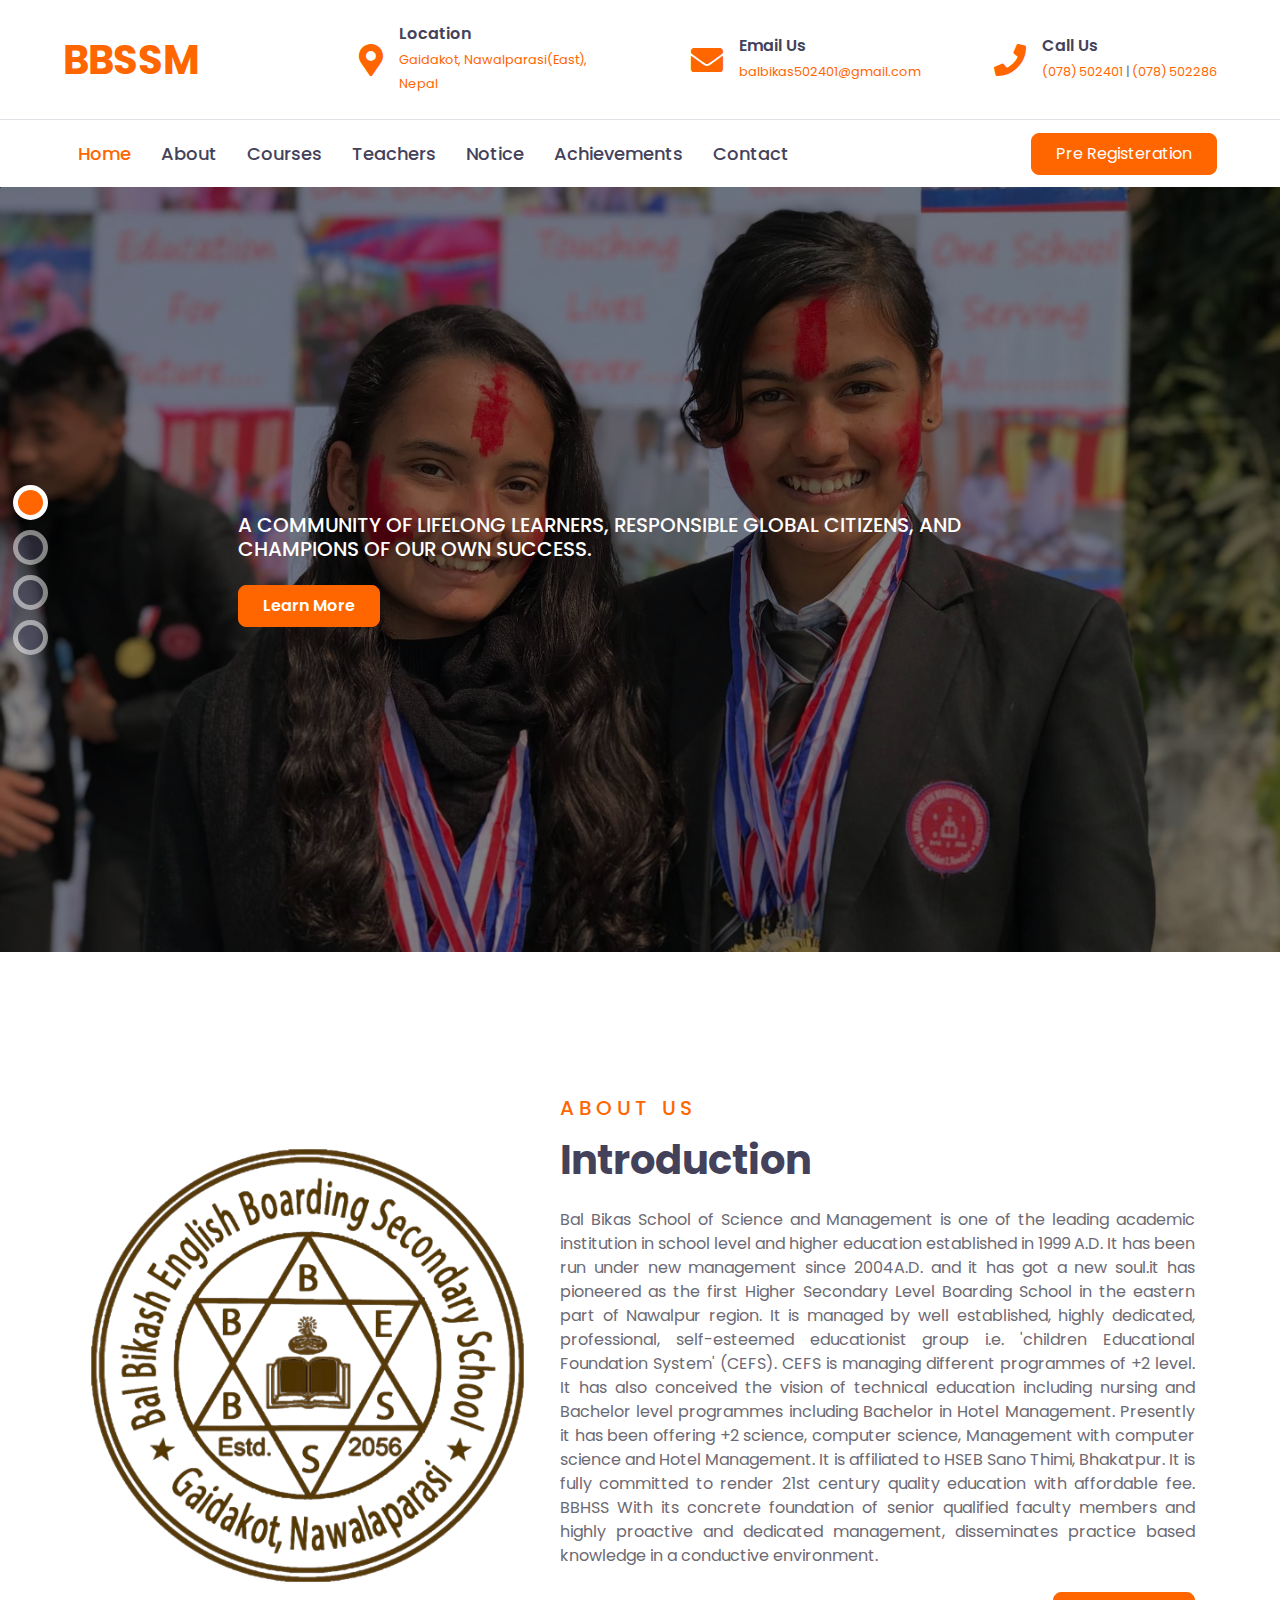
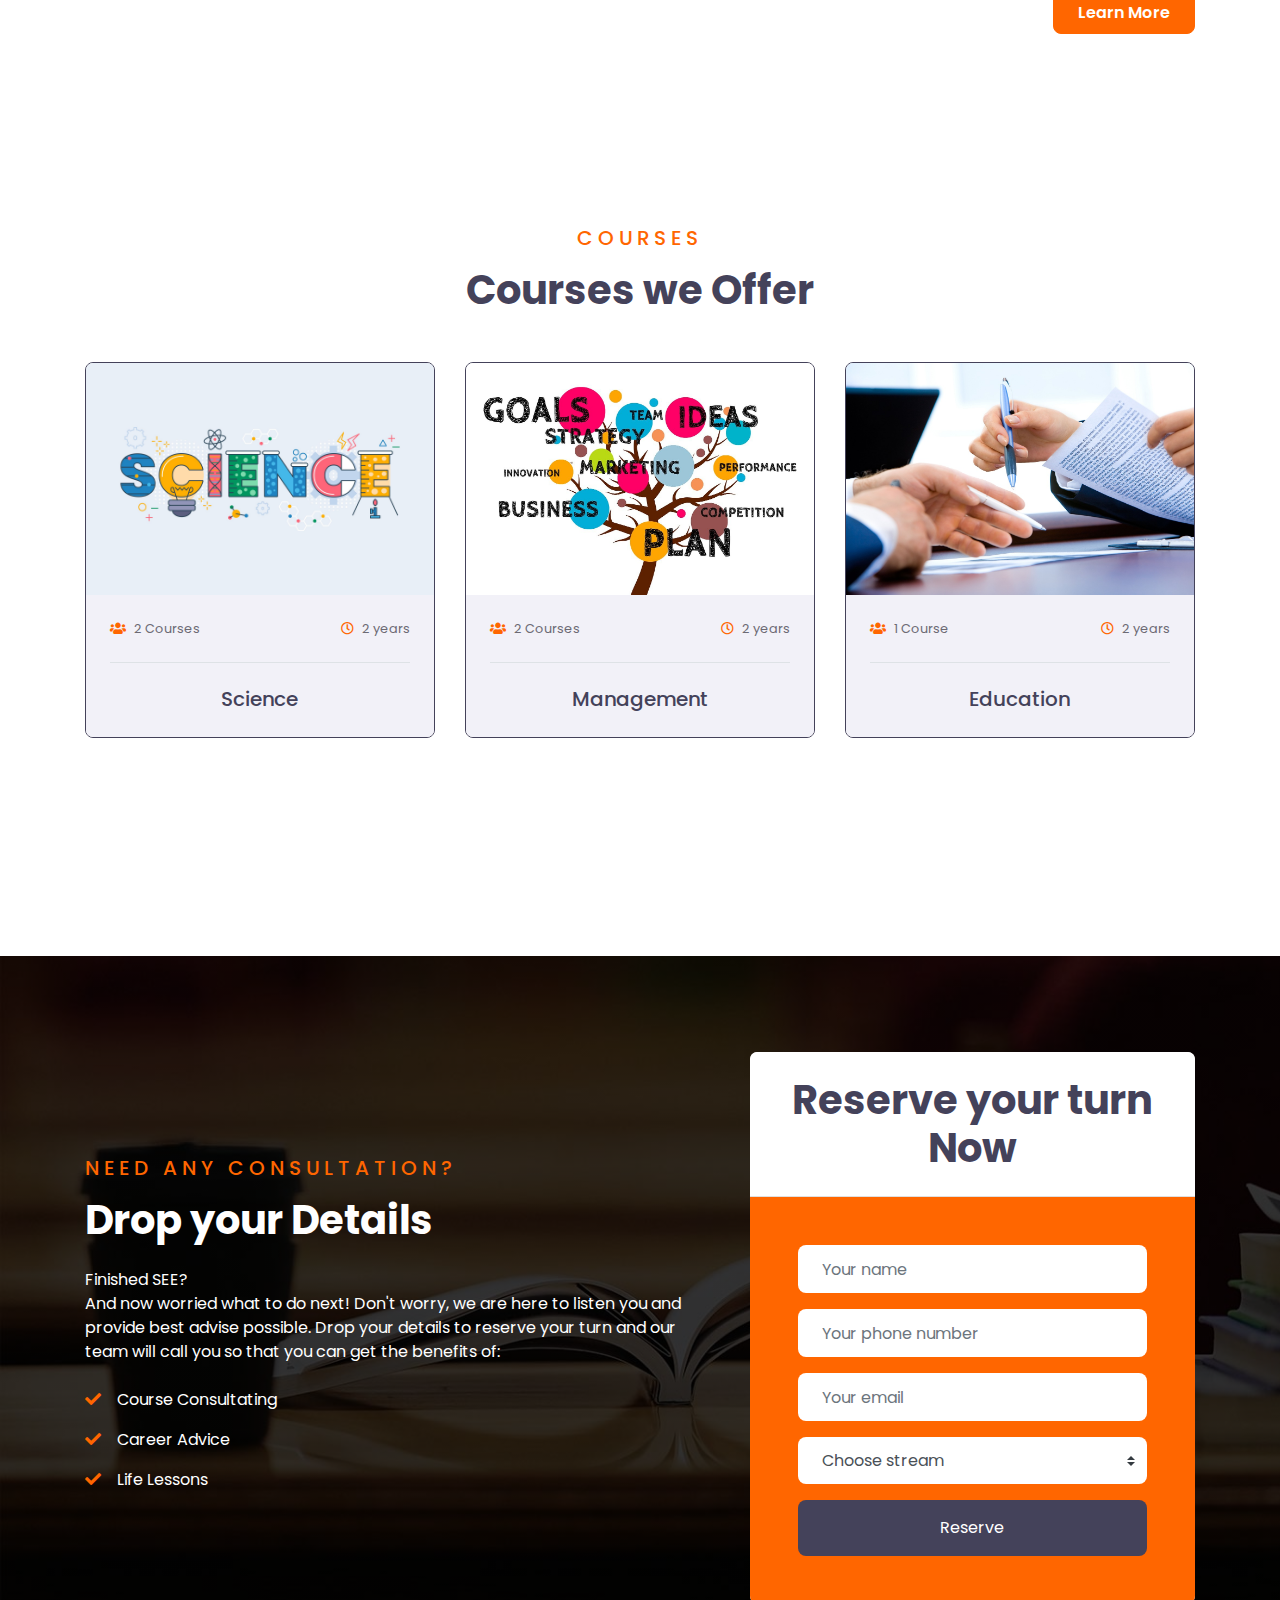
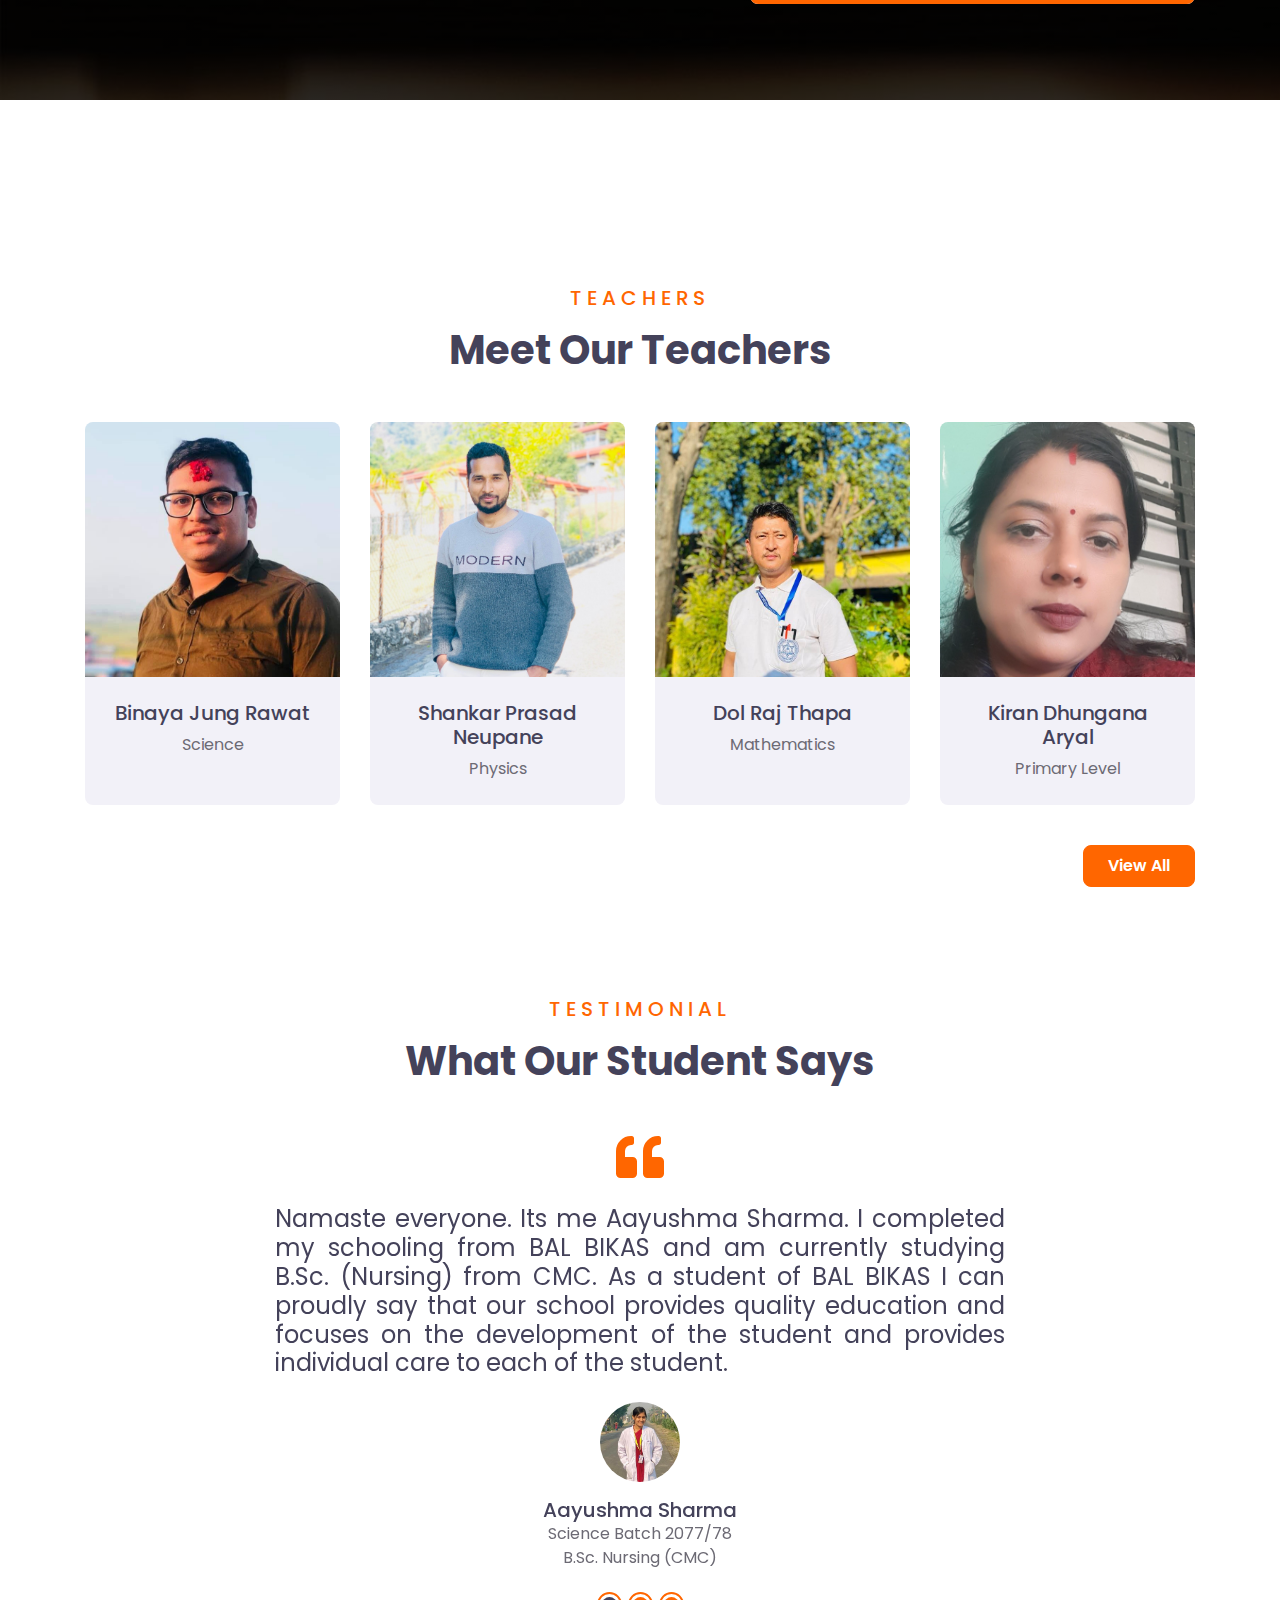
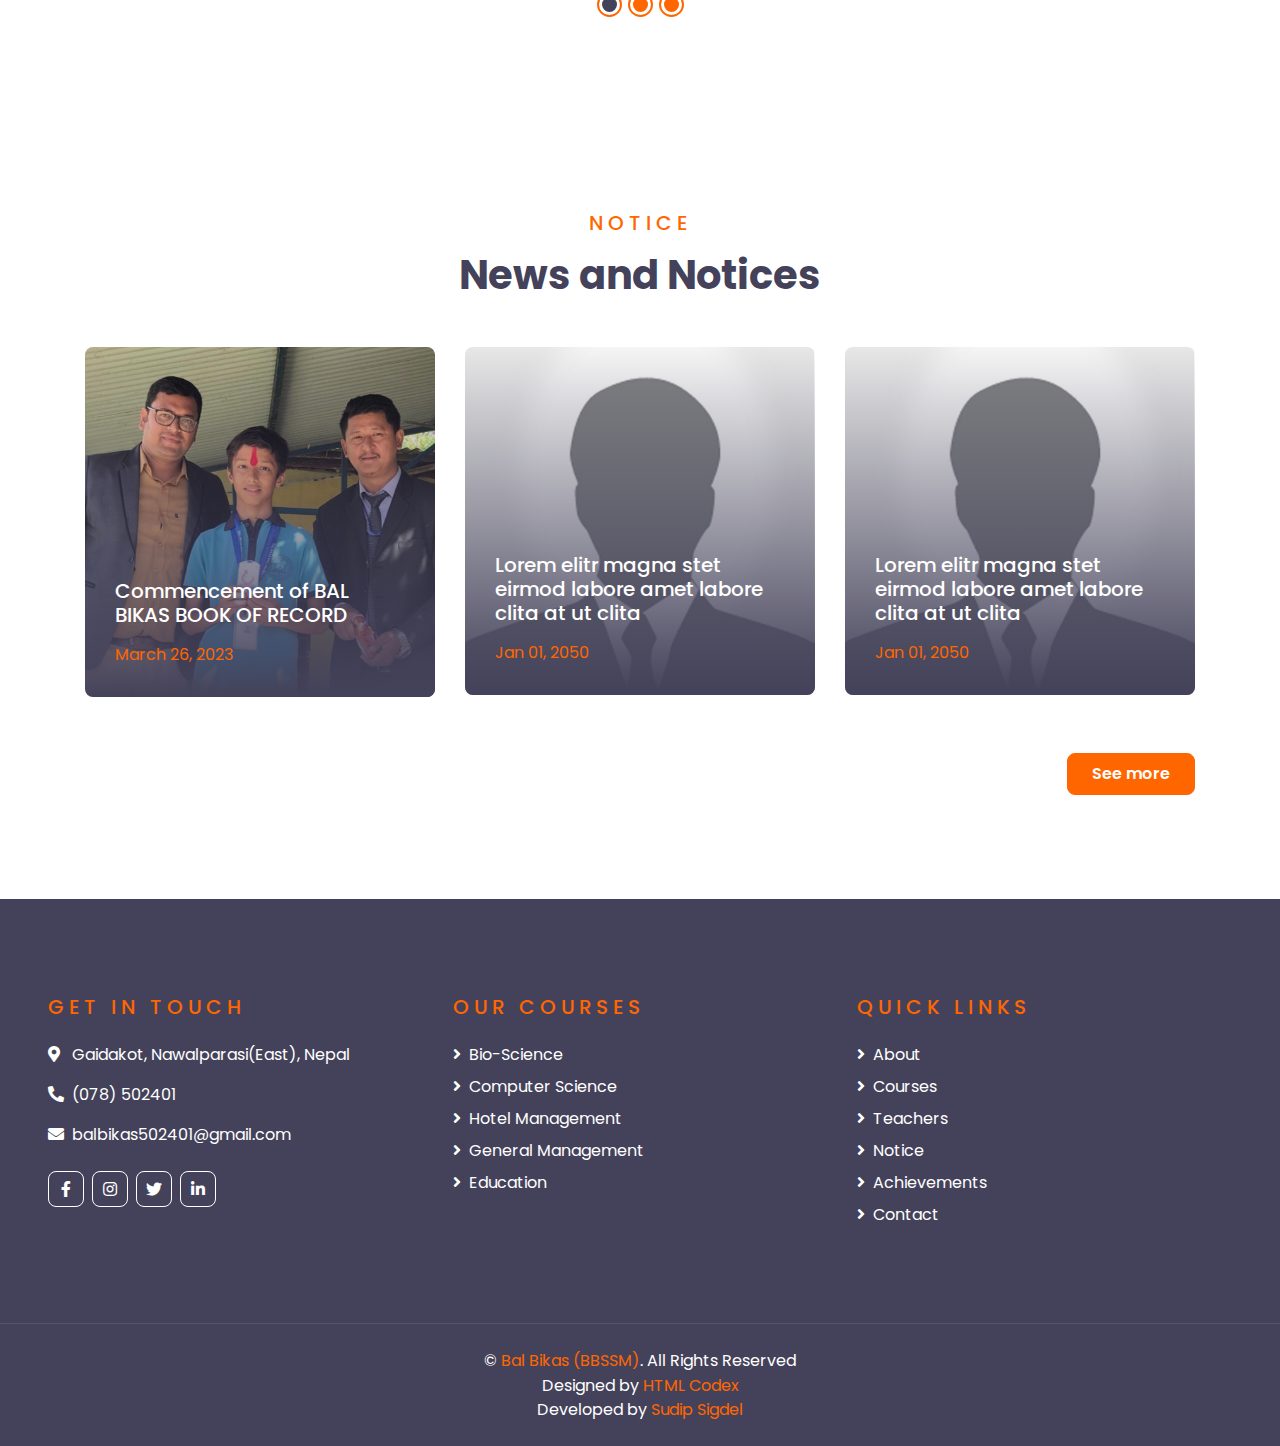
==== index.html @ af625791 "Favicon Modified" ====
<!DOCTYPE html>
<html lang="en">
  <head>
    <meta charset="utf-8" />
    <title>Bal Bikas School of Science and Management</title>
    <meta content="width=device-width, initial-scale=1.0" name="viewport" />
    <meta
      name="description"
      content="Bal Bikas Secondary School is a leading academic institution in school level and higher education established in 1999 A.D. Managed by the 'Children Educational Foundation System' (CEFS), it offers +2 science, computer science, management with computer science, and hotel management programs. Join us for 21st-century quality education at an affordable fee."
    />
    <meta
      name="keywords"
      content="Bal Bikas Secondary School, academic institution, school level education, higher education, +2 science, computer science, management with computer science, hotel management, Nawalpur region, CEFS, quality education, affordable fee"
    />

    <!-- Open Graph tags -->
    <meta
      property="og:title"
      content="BBSSM - Bal Bikas School of Science and Management"
    />
    <meta property="og:image" content="img/logo-bg.png" />
    <meta property="og:type" content="website" />

    <!-- Favicon for desktop browsers (ICO format) -->
    <link rel="icon" type="image/x-icon" href="img/favicon_io/favicon.ico" />

    <!-- Favicon for Apple iOS devices (PNG format) -->
    <link
      rel="apple-touch-icon"
      sizes="180x180"
      href="img/favicon_io/apple-touch-icon.png"
    />

    <!-- Favicon for Android devices (PNG format) -->
    <link
      rel="icon"
      type="image/png"
      sizes="192x192"
      href="img/favicon_io/android-chrome-192x192.png"
    />

    <link rel="manifest" href="img/site.webmanifest" />

    <!-- Google Web Fonts -->
    <link rel="preconnect" href="https://fonts.gstatic.com" />
    <link
      href="https://fonts.googleapis.com/css2?family=Poppins:wght@400;500;600;700&display=swap"
      rel="stylesheet"
    />

    <!-- Font Awesome -->
    <link
      href="https://cdnjs.cloudflare.com/ajax/libs/font-awesome/5.10.0/css/all.min.css"
      rel="stylesheet"
    />

    <!-- Libraries Stylesheet -->
    <link href="lib/owlcarousel/assets/owl.carousel.min.css" rel="stylesheet" />

    <!-- Customized Bootstrap Stylesheet -->
    <link href="css/style.css" rel="stylesheet" />
  </head>

  <body>
    <!-- Topbar Start -->
    <div class="container-fluid d-none d-lg-block">
      <div class="row align-items-center py-4 px-xl-5">
        <div class="col-lg-3">
          <a href="#" class="text-decoration-none">
            <h1 class="m-0"><span class="text-primary">BBSSM</span></h1>
          </a>
        </div>
        <div class="col-lg-3 text-right">
          <div class="d-inline-flex align-items-center">
            <i class="fa fa-2x fa-map-marker-alt text-primary mr-3"></i>
            <div class="text-left">
              <h6 class="font-weight-semi-bold mb-1">Location</h6>
              <small
                ><a
                  href="https://goo.gl/maps/nCA576tmnGq1ZqMz9"
                  target="_blank"
                >
                  Gaidakot, Nawalparasi(East), Nepal
                </a></small
              >
            </div>
          </div>
        </div>
        <div class="col-lg-3 text-right">
          <div class="d-inline-flex align-items-center">
            <i class="fa fa-2x fa-envelope text-primary mr-3"></i>
            <div class="text-left">
              <h6 class="font-weight-semi-bold mb-1">Email Us</h6>
              <small
                ><a href="mailto:balbikas502401@gmail.com"
                  >balbikas502401@gmail.com</a
                ></small
              >
            </div>
          </div>
        </div>
        <div class="col-lg-3 text-right">
          <div class="d-inline-flex align-items-center">
            <i class="fa fa-2x fa-phone text-primary mr-3"></i>
            <div class="text-left">
              <h6 class="font-weight-semi-bold mb-1">Call Us</h6>
              <small
                ><a href="tel:078502401"> (078) 502401 </a>|
                <a href="tel:078502286"> (078) 502286</a></small
              >
            </div>
          </div>
        </div>
      </div>
    </div>
    <!-- Topbar End -->

    <!-- Navbar Start -->
    <div class="container-fluid">
      <div class="row border-top px-xl-5">
        <div class="col-lg-12">
          <nav
            class="navbar navbar-expand-lg bg-light navbar-light py-3 py-lg-0 px-0"
          >
            <a href="#" class="text-decoration-none d-block d-lg-none">
              <h1 class="m-0"><span class="text-primary">BBSSM</span></h1>
            </a>
            <button
              type="button"
              class="navbar-toggler"
              data-toggle="collapse"
              data-target="#navbarCollapse"
            >
              <span class="navbar-toggler-icon"></span>
            </button>
            <div
              class="collapse navbar-collapse justify-content-between"
              id="navbarCollapse"
            >
              <div class="navbar-nav py-0">
                <a href="index.html" class="nav-item nav-link active">Home</a>
                <a href="about.html" class="nav-item nav-link">About</a>
                <a href="course.html" class="nav-item nav-link">Courses</a>
                <a href="teacher.html" class="nav-item nav-link">Teachers</a>
                <a href="notice.html" class="nav-item nav-link">Notice</a>
                <a href="achievements.html" class="nav-item nav-link"
                  >Achievements</a
                >
                <a href="contact.html" class="nav-item nav-link">Contact</a>
              </div>
              <a
                class="btn btn-primary py-2 px-4 ml-auto d-none d-lg-block"
                href="pre-register.html"
                >Pre Registeration</a
              >
            </div>
          </nav>
        </div>
      </div>
    </div>
    <!-- Navbar End -->

    <!-- Carousel Start -->
    <div class="container-fluid p-0 pb-5">
      <div
        id="header-carousel"
        class="carousel slide carousel-fade"
        data-ride="carousel"
      >
        <ol class="carousel-indicators">
          <li
            data-target="#header-carousel"
            data-slide-to="0"
            class="active"
          ></li>
          <li data-target="#header-carousel" data-slide-to="1"></li>
          <li data-target="#header-carousel" data-slide-to="2"></li>
          <li data-target="#header-carousel" data-slide-to="3"></li>
        </ol>
        <div class="carousel-inner">
          <div class="carousel-item active" style="max-height: 85vh">
            <img
              class="position-relative w-100"
              src="img/carousel-1.jpg"
              style="min-height: 300px; object-fit: cover"
            />
            <div
              class="carousel-caption d-flex align-items-center justify-content-center"
            >
              <div class="p-5" style="width: 100%; max-width: 900px">
                <!-- <h1 class="display-3 text-white mb-md-4">BBSSM</h1> -->
                <h5 class="text-white text-uppercase mb-md-3">
                  A community of lifelong learners, responsible global citizens,
                  and champions of our own success.
                </h5>
                <a
                  href="achievements.html"
                  class="btn btn-primary py-md-2 px-md-4 font-weight-semi-bold mt-2"
                  >Learn More</a
                >
              </div>
            </div>
          </div>
          <div class="carousel-item" style="max-height: 85vh">
            <img
              class="position-relative w-100"
              src="img/carousel-2.jpg"
              style="min-height: 300px; object-fit: cover"
            />
            <div
              class="carousel-caption d-flex align-items-center justify-content-center"
            >
              <div class="p-5" style="width: 100%; max-width: 900px">
                <!-- <h1 class="display-3 text-white mb-md-4">BBSSM</h1> -->
                <h5 class="text-white text-uppercase mb-md-3">
                  A learning community dedicated to building respectful and
                  responsible citizens and empowering all learners.
                </h5>
                <a
                  href=""
                  class="btn btn-primary py-md-2 px-md-4 font-weight-semi-bold mt-2"
                  >Learn More</a
                >
              </div>
            </div>
          </div>
          <div class="carousel-item" style="max-height: 85vh">
            <img
              class="position-relative w-100"
              src="img/carousel-3.jpg"
              style="min-height: 300px; object-fit: cover"
            />
            <div
              class="carousel-caption d-flex align-items-center justify-content-center"
            >
              <div class="p-5" style="width: 100%; max-width: 900px">
                <!-- <h1 class="display-3 text-white mb-md-4">BBSSM</h1> -->
                <h5 class="text-white text-uppercase mb-md-3">
                  Developing caring learners who are actively growing and
                  achieving.
                </h5>
                <a
                  href=""
                  class="btn btn-primary py-md-2 px-md-4 font-weight-semi-bold mt-2"
                  >Learn More</a
                >
              </div>
            </div>
          </div>
          <div class="carousel-item" style="max-height: 85vh">
            <img
              class="position-relative w-100"
              src="img/carousel-4.jpeg"
              style="min-height: 300px; object-fit: cover"
            />
            <div
              class="carousel-caption d-flex align-items-center justify-content-center"
            >
              <div class="p-5" style="width: 100%; max-width: 900px">
                <h5 class="text-white text-uppercase mb-md-3">
                  Outstanding Results in
                </h5>
                <h1 class="display-3 text-white mb-md-4">
                  Science and Management
                </h1>
                <a
                  href=""
                  class="btn btn-primary py-md-2 px-md-4 font-weight-semi-bold mt-2"
                  >Learn More</a
                >
              </div>
            </div>
          </div>
        </div>
      </div>
    </div>
    <!-- Carousel End -->

    <!-- About Start -->
    <div class="container-fluid py-5">
      <div class="container py-5">
        <div class="row align-items-center">
          <div class="col-lg-5">
            <img
              class="img-fluid rounded mb-4 mb-lg-0"
              src="img/logo-bg.png"
              alt=""
            />
          </div>
          <div class="col-lg-7">
            <div class="text-left mb-4">
              <h5
                class="text-primary text-uppercase mb-3"
                style="letter-spacing: 5px"
              >
                About Us
              </h5>
              <h1>Introduction</h1>
            </div>
            <p class="justify">
              Bal Bikas School of Science and Management is one of the leading
              academic institution in school level and higher education
              established in 1999 A.D. It has been run under new management
              since 2004A.D. and it has got a new soul.it has pioneered as the
              first Higher Secondary Level Boarding School in the eastern part
              of Nawalpur region. It is managed by well established, highly
              dedicated, professional, self-esteemed educationist group i.e.
              'children Educational Foundation System' (CEFS). CEFS is managing
              different programmes of +2 level. It has also conceived the vision
              of technical education including nursing and Bachelor level
              programmes including Bachelor in Hotel Management. Presently it
              has been offering +2 science, computer science, Management with
              computer science and Hotel Management. It is affiliated to HSEB
              Sano Thimi, Bhakatpur. It is fully committed to render 21st
              century quality education with affordable fee. BBHSS With its
              concrete foundation of senior qualified faculty members and highly
              proactive and dedicated management, disseminates practice based
              knowledge in a conductive environment.
            </p>
            <a
              href="about.html"
              class="btn btn-primary py-md-2 px-md-4 font-weight-semi-bold mt-2"
              style="float: right"
              >Learn More</a
            >
          </div>
        </div>
      </div>
    </div>
    <!-- About End -->

    <!-- Courses Start -->
    <div class="container-fluid py-5">
      <div class="container py-5">
        <div class="text-center mb-5">
          <h5
            class="text-primary text-uppercase mb-3"
            style="letter-spacing: 5px"
          >
            Courses
          </h5>
          <h1>Courses we Offer</h1>
        </div>
        <div class="row">
          <div class="col-lg-4 col-md-6 mb-4">
            <div class="rounded overflow-hidden mb-2 border border-dark">
              <img class="img-fluid" src="img/science.jpg" alt="" />
              <div class="bg-secondary p-4 text-center">
                <div class="d-flex justify-content-between mb-3">
                  <small class="m-0"
                    ><i class="fa fa-users text-primary mr-2"></i>2
                    Courses</small
                  >
                  <small class="m-0"
                    ><i class="far fa-clock text-primary mr-2"></i>2
                    years</small
                  >
                </div>
                <div class="border-top mt-4 pt-4"></div>
                <a class="h5" href="course.html#science">Science</a>
              </div>
            </div>
          </div>

          <div class="col-lg-4 col-md-6 mb-4">
            <div class="rounded overflow-hidden mb-2 border border-dark">
              <img class="img-fluid" src="img/management.jpg" alt="" />
              <div class="bg-secondary p-4 text-center">
                <div class="d-flex justify-content-between mb-3">
                  <small class="m-0"
                    ><i class="fa fa-users text-primary mr-2"></i>2
                    Courses</small
                  >
                  <small class="m-0"
                    ><i class="far fa-clock text-primary mr-2"></i>2
                    years</small
                  >
                </div>
                <div class="border-top mt-4 pt-4"></div>
                <a class="h5" href="course.html#management">Management</a>
              </div>
            </div>
          </div>

          <div class="col-lg-4 col-md-6 mb-4">
            <div class="rounded overflow-hidden mb-2 border border-dark">
              <img class="img-fluid" src="img/education.jpg" alt="" />
              <div class="bg-secondary p-4 text-center">
                <div class="d-flex justify-content-between mb-3">
                  <small class="m-0"
                    ><i class="fa fa-users text-primary mr-2"></i>1
                    Course</small
                  >
                  <small class="m-0"
                    ><i class="far fa-clock text-primary mr-2"></i>2
                    years</small
                  >
                </div>
                <div class="border-top mt-4 pt-4"></div>
                <a class="h5" href="course.html#education">Education</a>
              </div>
            </div>
          </div>
        </div>
      </div>
    </div>
    <!-- Courses End -->

    <!-- Registration Start -->
    <div class="container-fluid bg-registration py-5" style="margin: 90px 0">
      <div class="container py-5">
        <div class="row align-items-center">
          <div class="col-lg-7 mb-5 mb-lg-0">
            <div class="mb-4">
              <h5
                class="text-primary text-uppercase mb-3"
                style="letter-spacing: 5px"
              >
                Need Any Consultation?
              </h5>
              <h1 class="text-white">Drop your Details</h1>
            </div>
            <p class="text-white">
              Finished SEE?
              <br />
              And now worried what to do next! Don't worry, we are here to
              listen you and provide best advise possible. Drop your details to
              reserve your turn and our team will call you so that you can get
              the benefits of:
            </p>
            <ul class="list-inline text-white m-0">
              <li class="py-2">
                <i class="fa fa-check text-primary mr-3"></i>Course Consultating
              </li>

              <li class="py-2">
                <i class="fa fa-check text-primary mr-3"></i>Career Advice
              </li>
              <li class="py-2">
                <i class="fa fa-check text-primary mr-3"></i>Life Lessons
              </li>
            </ul>
          </div>
          <div class="col-lg-5">
            <div class="card border-0">
              <div class="card-header bg-light text-center p-4">
                <h1 class="m-0">Reserve your turn Now</h1>
              </div>
              <div class="card-body rounded-bottom bg-primary p-5">
                <form>
                  <div class="form-group">
                    <input
                      type="text"
                      class="form-control border-0 p-4"
                      placeholder="Your name"
                      required="required"
                    />
                  </div>
                  <div class="form-group">
                    <input
                      type="number"
                      class="form-control border-0 p-4"
                      placeholder="Your phone number"
                      required="required"
                    />
                  </div>
                  <div class="form-group">
                    <input
                      type="email"
                      class="form-control border-0 p-4"
                      placeholder="Your email"
                      required="required"
                    />
                  </div>
                  <div class="form-group">
                    <select
                      class="custom-select border-0 px-4"
                      style="height: 47px"
                    >
                      <option disabled selected value="">Choose stream</option>
                      <option value="1">Science</option>
                      <option value="2">Management</option>
                      <option value="3">Education</option>
                    </select>
                  </div>

                  <div>
                    <button
                      class="btn btn-dark btn-block border-0 py-3"
                      type="submit"
                    >
                      Reserve
                    </button>
                  </div>
                </form>
              </div>
            </div>
          </div>
        </div>
      </div>
    </div>
    <!-- Registration End -->

    <!-- Team Start -->
    <div class="container-fluid py-5">
      <div class="container pt-5 pb-3">
        <div class="text-center mb-5">
          <h5
            class="text-primary text-uppercase mb-3"
            style="letter-spacing: 5px"
          >
            Teachers
          </h5>
          <h1>Meet Our Teachers</h1>
        </div>
        <div class="row">
          <div class="col-md-6 col-lg-3 text-center team mb-4">
            <div class="team-item rounded overflow-hidden mb-2">
              <div class="team-img position-relative">
                <img class="img-fluid" src="img/teachers/1.jpg" alt="" />
                <div class="team-social">
                  <h3 style="color: #fff">College Coordinator</h3>
                </div>
              </div>
              <div class="bg-secondary p-4">
                <h5>Binaya Jung Rawat</h5>
                <p class="m-0">Science</p>
                <br />
              </div>
            </div>
          </div>

          <div class="col-md-6 col-lg-3 text-center team mb-4">
            <div class="team-item rounded overflow-hidden mb-2">
              <div class="team-img position-relative">
                <img class="img-fluid" src="img/teachers/2.jpg" alt="" />
                <div class="team-social">
                  <h3 style="color: #fff">+2 Science Coordinator</h3>
                </div>
              </div>
              <div class="bg-secondary p-4">
                <h5>Shankar Prasad Neupane</h5>
                <p class="m-0">Physics</p>
              </div>
            </div>
          </div>

          <div class="col-md-6 col-lg-3 text-center team mb-4">
            <div class="team-item rounded overflow-hidden mb-2">
              <div class="team-img position-relative">
                <img class="img-fluid" src="img/teachers/3.jpg" alt="" />
                <div class="team-social">
                  <h3 style="color: #fff">Lower Secondary Head</h3>
                </div>
              </div>
              <div class="bg-secondary p-4">
                <h5>Dol Raj Thapa</h5>
                <p class="m-0">Mathematics</p>
                <br />
              </div>
            </div>
          </div>

          <div class="col-md-6 col-lg-3 text-center team mb-4">
            <div class="team-item rounded overflow-hidden mb-2">
              <div class="team-img position-relative">
                <img class="img-fluid" src="img/teachers/4.jpg" alt="" />
                <div class="team-social">
                  <h3 style="color: #fff">Primary Level Incharge</h3>
                </div>
              </div>
              <div class="bg-secondary p-4">
                <h5>Kiran Dhungana Aryal</h5>
                <p class="m-0">Primary Level</p>
              </div>
            </div>
          </div>
        </div>
        <a
          href="teacher.html"
          class="btn btn-primary py-md-2 px-md-4 font-weight-semi-bold mt-2"
          style="float: right"
          >View All</a
        >
      </div>
    </div>
    <!-- Team End -->

    <!-- Testimonial Start -->
    <div class="container-fluid py-5">
      <div class="container py-5">
        <div class="text-center mb-5">
          <h5
            class="text-primary text-uppercase mb-3"
            style="letter-spacing: 5px"
          >
            Testimonial
          </h5>
          <h1>What Our Student Says</h1>
        </div>
        <div class="row justify-content-center">
          <div class="col-lg-8">
            <div class="owl-carousel testimonial-carousel">
              <div class="text-center">
                <i class="fa fa-3x fa-quote-left text-primary mb-4"></i>
                <h4 class="font-weight-normal mb-4 justify">
                  Namaste everyone. Its me Aayushma Sharma. I completed my
                  schooling from BAL BIKAS and am currently studying B.Sc.
                  (Nursing) from CMC. As a student of BAL BIKAS I can proudly
                  say that our school provides quality education and focuses on
                  the development of the student and provides individual care to
                  each of the student.
                </h4>
                <img
                  class="img-fluid mx-auto mb-3"
                  src="img/students/1.jpg"
                  alt=""
                />
                <h5 class="m-0">Aayushma Sharma</h5>
                <span>Science Batch 2077/78</span>
                <br />
                <span>B.Sc. Nursing (CMC)</span>
              </div>

              <div class="text-center">
                <i class="fa fa-3x fa-quote-left text-primary mb-4"></i>
                <h4 class="font-weight-normal mb-4">Voice 2</h4>
                <img class="img-fluid mx-auto mb-3" src="img/pic.jpg" alt="" />
                <h5 class="m-0">Student Name</h5>
                <span>Batch</span>
                <br />
                <span>Current Status</span>
              </div>
              <div class="text-center">
                <i class="fa fa-3x fa-quote-left text-primary mb-4"></i>
                <h4 class="font-weight-normal mb-4">Voice 3</h4>
                <img class="img-fluid mx-auto mb-3" src="img/pic.jpg" alt="" />
                <h5 class="m-0">Student Name</h5>
                <span>Batch</span>
                <br />
                <span>Current Status</span>
              </div>
            </div>
          </div>
        </div>
      </div>
    </div>
    <!-- Testimonial End -->

    <!-- Blog Start -->
    <div class="container-fluid py-5">
      <div class="container pt-5 pb-3">
        <div class="text-center mb-5">
          <h5
            class="text-primary text-uppercase mb-3"
            style="letter-spacing: 5px"
          >
            Notice
          </h5>
          <h1>News and Notices</h1>
        </div>
        <div class="row pb-3">
          <div class="col-lg-4 mb-4">
            <div
              class="blog-item position-relative overflow-hidden rounded mb-2"
            >
              <img class="img-fluid" src="img/blog-1.jpg" alt="" />
              <a class="blog-overlay text-decoration-none" href="single.html">
                <h5 class="text-white mb-3">
                  Commencement of BAL BIKAS BOOK OF RECORD
                </h5>
                <p class="text-primary m-0">March 26, 2023</p>
              </a>
            </div>
          </div>

          <div class="col-lg-4 mb-4">
            <div
              class="blog-item position-relative overflow-hidden rounded mb-2"
            >
              <img class="img-fluid" src="img/pic.jpg" alt="" />
              <a class="blog-overlay text-decoration-none" href="single.html">
                <h5 class="text-white mb-3">
                  Lorem elitr magna stet eirmod labore amet labore clita at ut
                  clita
                </h5>
                <p class="text-primary m-0">Jan 01, 2050</p>
              </a>
            </div>
          </div>

          <div class="col-lg-4 mb-4">
            <div
              class="blog-item position-relative overflow-hidden rounded mb-2"
            >
              <img class="img-fluid" src="img/pic.jpg" alt="" />
              <a class="blog-overlay text-decoration-none" href="">
                <h5 class="text-white mb-3">
                  Lorem elitr magna stet eirmod labore amet labore clita at ut
                  clita
                </h5>
                <p class="text-primary m-0">Jan 01, 2050</p>
              </a>
            </div>
          </div>
        </div>
        <a
          href="notice.html"
          class="btn btn-primary py-md-2 px-md-4 font-weight-semi-bold mt-2"
          style="float: right"
          >See more</a
        >
      </div>
    </div>
    <!-- Blog End -->

    <!-- Footer Start -->
    <div
      class="container-fluid bg-dark text-white py-5 px-sm-3 px-lg-5"
      style="margin-top: 90px"
    >
      <div class="row pt-5">
        <div class="col-lg-4 col-md-12 mb-5">
          <h5
            class="text-primary text-uppercase mb-4"
            style="letter-spacing: 5px"
          >
            Get In Touch
          </h5>
          <p>
            <i class="fa fa-map-marker-alt mr-2"></i
            ><a
              style="color: #fff"
              href="https://goo.gl/maps/nCA576tmnGq1ZqMz9"
              target="_blank"
            >
              Gaidakot, Nawalparasi(East), Nepal
            </a>
          </p>
          <p>
            <i class="fa fa-phone-alt mr-2"></i
            ><a style="color: #fff" href="tel:+97778502401">(078) 502401</a>
          </p>
          <p>
            <i class="fa fa-envelope mr-2"></i
            ><a style="color: #fff" href="mailto:balbikas502401@gmail.com"
              >balbikas502401@gmail.com</a
            >
          </p>
          <div class="d-flex justify-content-start mt-4">
            <a
              class="btn btn-outline-light btn-square mr-2"
              href="https://www.facebook.com/BalBikasSchoolofScienceandManagement"
              target="_blank"
              ><i class="fab fa-facebook-f"></i
            ></a>
            <a
              class="btn btn-outline-light btn-square mr-2"
              href="https://www.facebook.com/BalBikasSchoolofScienceandManagement"
              target="_blank"
              ><i class="fab fa-instagram"></i
            ></a>
            <a
              class="btn btn-outline-light btn-square mr-2"
              href="https://www.facebook.com/BalBikasSchoolofScienceandManagement"
              target="_blank"
              ><i class="fab fa-twitter"></i
            ></a>
            <a
              class="btn btn-outline-light btn-square mr-2"
              href="https://www.facebook.com/BalBikasSchoolofScienceandManagement"
              target="_blank"
              ><i class="fab fa-linkedin-in"></i
            ></a>
          </div>
        </div>

        <div class="col-lg-4 col-md-12 mb-5">
          <h5
            class="text-primary text-uppercase mb-4"
            style="letter-spacing: 5px"
          >
            Our Courses
          </h5>
          <div class="d-flex flex-column justify-content-start">
            <a class="text-white mb-2" href="course.html#science"
              ><i class="fa fa-angle-right mr-2"></i>Bio-Science</a
            >
            <a class="text-white mb-2" href="course.html#science"
              ><i class="fa fa-angle-right mr-2"></i>Computer Science</a
            >
            <a class="text-white mb-2" href="course.html#management"
              ><i class="fa fa-angle-right mr-2"></i>Hotel Management</a
            >
            <a class="text-white mb-2" href="course.html#management"
              ><i class="fa fa-angle-right mr-2"></i>General Management</a
            >
            <a class="text-white" href="course.html#education"
              ><i class="fa fa-angle-right mr-2"></i>Education</a
            >
          </div>
        </div>

        <div class="col-lg-4 col-md-12 mb-5">
          <h5
            class="text-primary text-uppercase mb-4"
            style="letter-spacing: 5px"
          >
            Quick Links
          </h5>
          <div class="d-flex flex-column justify-content-start">
            <a class="text-white mb-2" href="about.html"
              ><i class="fa fa-angle-right mr-2"></i>About</a
            >
            <a class="text-white mb-2" href="course.html"
              ><i class="fa fa-angle-right mr-2"></i>Courses</a
            >
            <a class="text-white mb-2" href="teacher.html"
              ><i class="fa fa-angle-right mr-2"></i>Teachers</a
            >
            <a class="text-white mb-2" href="notice.html"
              ><i class="fa fa-angle-right mr-2"></i>Notice</a
            >
            <a class="text-white mb-2" href="achievements.html"
              ><i class="fa fa-angle-right mr-2"></i>Achievements</a
            >
            <a class="text-white" href="contact.html"
              ><i class="fa fa-angle-right mr-2"></i>Contact</a
            >
          </div>
        </div>
      </div>
    </div>

    <div
      class="container-fluid bg-dark text-white border-top py-4 px-sm-3 px-md-5"
      style="border-color: rgba(256, 256, 256, 0.1) !important"
    >
      <div class="align-items-center">
        <div class="lg-6 text-center">
          <p class="m-0 text-white">
            <span class="align-middle">
              &copy; <a href="#">Bal Bikas (BBSSM)</a>. All Rights Reserved
              <br />
              Designed by
              <a href="https://htmlcodex.com" target="_blank">HTML Codex</a>
              <br />
              Developed by
              <a href="https://sudipsigdel.com.np" target="_blank"
                >Sudip Sigdel</a
              >
            </span>
          </p>
        </div>
      </div>
    </div>
    <!-- Footer End -->

    <!-- Back to Top -->
    <a href="#" class="btn btn-lg btn-primary btn-lg-square back-to-top"
      ><i class="fa fa-angle-double-up"></i
    ></a>

    <!-- JavaScript Libraries -->
    <script src="https://code.jquery.com/jquery-3.4.1.min.js"></script>
    <script src="https://stackpath.bootstrapcdn.com/bootstrap/4.4.1/js/bootstrap.bundle.min.js"></script>
    <script src="lib/easing/easing.min.js"></script>
    <script src="lib/owlcarousel/owl.carousel.min.js"></script>

    <!-- Contact Javascript File -->
    <script src="mail/jqBootstrapValidation.min.js"></script>
    <script src="mail/contact.js"></script>

    <!-- Template Javascript -->
    <script src="js/main.js"></script>
  </body>
</html>
---- css/style.css ----
/******* Bootstrap Theming ********/
/*!
 * Bootstrap v4.5.3 (https://getbootstrap.com/)
 * Copyright 2011-2020 The Bootstrap Authors
 * Copyright 2011-2020 Twitter, Inc.
 * Licensed under MIT (https://github.com/twbs/bootstrap/blob/main/LICENSE)
 */
:root {
  --blue: #007bff;
  --indigo: #6610f2;
  --purple: #6f42c1;
  --pink: #e83e8c;
  --red: #dc3545;
  --orange: #fd7e14;
  --yellow: #ffc107;
  --green: #28a745;
  --teal: #20c997;
  --cyan: #17a2b8;
  --white: #fff;
  --gray: #6c757d;
  --gray-dark: #343a40;
  --primary: #FF6600;
  --secondary: #F2F1F8;
  --success: #28a745;
  --info: #17a2b8;
  --warning: #ffc107;
  --danger: #dc3545;
  --light: #FFFFFF;
  --dark: #44425A;
  --breakpoint-xs: 0;
  --breakpoint-sm: 576px;
  --breakpoint-md: 768px;
  --breakpoint-lg: 992px;
  --breakpoint-xl: 1200px;
  --font-family-sans-serif: "Poppins", sans-serif;
  --font-family-monospace: SFMono-Regular, Menlo, Monaco, Consolas, "Liberation Mono", "Courier New", monospace;
}

*,
*::before,
*::after {
  box-sizing: border-box;
}

html {
  font-family: sans-serif;
  line-height: 1.15;
  -webkit-text-size-adjust: 100%;
  -webkit-tap-highlight-color: rgba(0, 0, 0, 0);
}

article,
aside,
figcaption,
figure,
footer,
header,
hgroup,
main,
nav,
section {
  display: block;
}

body {
  margin: 0;
  font-family: "Poppins", sans-serif;
  font-size: 1rem;
  font-weight: 400;
  line-height: 1.5;
  color: #6C6A74;
  text-align: left;
  background-color: #fff;
}

[tabindex="-1"]:focus:not(:focus-visible) {
  outline: 0 !important;
}

hr {
  box-sizing: content-box;
  height: 0;
  overflow: visible;
}

h1,
h2,
h3,
h4,
h5,
h6 {
  margin-top: 0;
  margin-bottom: 0.5rem;
}

p {
  margin-top: 0;
  margin-bottom: 1rem;
}

abbr[title],
abbr[data-original-title] {
  text-decoration: underline;
  text-decoration: underline dotted;
  cursor: help;
  border-bottom: 0;
  text-decoration-skip-ink: none;
}

address {
  margin-bottom: 1rem;
  font-style: normal;
  line-height: inherit;
}

ol,
ul,
dl {
  margin-top: 0;
  margin-bottom: 1rem;
}

ol ol,
ul ul,
ol ul,
ul ol {
  margin-bottom: 0;
}

dt {
  font-weight: 700;
}

dd {
  margin-bottom: .5rem;
  margin-left: 0;
}

blockquote {
  margin: 0 0 1rem;
}

b,
strong {
  font-weight: bolder;
}

small {
  font-size: 80%;
}

sub,
sup {
  position: relative;
  font-size: 75%;
  line-height: 0;
  vertical-align: baseline;
}

sub {
  bottom: -.25em;
}

sup {
  top: -.5em;
}

a {
  color: #FF6600;
  text-decoration: none;
  background-color: transparent;
}

a:hover {
  color: #b34700;
  text-decoration: underline;
}

a:not([href]):not([class]) {
  color: inherit;
  text-decoration: none;
}

a:not([href]):not([class]):hover {
  color: inherit;
  text-decoration: none;
}

pre,
code,
kbd,
samp {
  font-family: SFMono-Regular, Menlo, Monaco, Consolas, "Liberation Mono", "Courier New", monospace;
  font-size: 1em;
}

pre {
  margin-top: 0;
  margin-bottom: 1rem;
  overflow: auto;
  -ms-overflow-style: scrollbar;
}

figure {
  margin: 0 0 1rem;
}

img {
  vertical-align: middle;
  border-style: none;
}

svg {
  overflow: hidden;
  vertical-align: middle;
}

table {
  border-collapse: collapse;
}

caption {
  padding-top: 0.75rem;
  padding-bottom: 0.75rem;
  color: #6c757d;
  text-align: left;
  caption-side: bottom;
}

th {
  text-align: inherit;
  text-align: -webkit-match-parent;
}

label {
  display: inline-block;
  margin-bottom: 0.5rem;
}

button {
  border-radius: 0;
}

button:focus {
  outline: 1px dotted;
  outline: 5px auto -webkit-focus-ring-color;
}

input,
button,
select,
optgroup,
textarea {
  margin: 0;
  font-family: inherit;
  font-size: inherit;
  line-height: inherit;
}

button,
input {
  overflow: visible;
}

button,
select {
  text-transform: none;
}

[role="button"] {
  cursor: pointer;
}

select {
  word-wrap: normal;
}

button,
[type="button"],
[type="reset"],
[type="submit"] {
  -webkit-appearance: button;
}

button:not(:disabled),
[type="button"]:not(:disabled),
[type="reset"]:not(:disabled),
[type="submit"]:not(:disabled) {
  cursor: pointer;
}

button::-moz-focus-inner,
[type="button"]::-moz-focus-inner,
[type="reset"]::-moz-focus-inner,
[type="submit"]::-moz-focus-inner {
  padding: 0;
  border-style: none;
}

input[type="radio"],
input[type="checkbox"] {
  box-sizing: border-box;
  padding: 0;
}

textarea {
  overflow: auto;
  resize: vertical;
}

fieldset {
  min-width: 0;
  padding: 0;
  margin: 0;
  border: 0;
}

legend {
  display: block;
  width: 100%;
  max-width: 100%;
  padding: 0;
  margin-bottom: .5rem;
  font-size: 1.5rem;
  line-height: inherit;
  color: inherit;
  white-space: normal;
}

@media (max-width: 1200px) {
  legend {
    font-size: calc(1.275rem + 0.3vw);
  }
}

progress {
  vertical-align: baseline;
}

[type="number"]::-webkit-inner-spin-button,
[type="number"]::-webkit-outer-spin-button {
  height: auto;
}

[type="search"] {
  outline-offset: -2px;
  -webkit-appearance: none;
}

[type="search"]::-webkit-search-decoration {
  -webkit-appearance: none;
}

::-webkit-file-upload-button {
  font: inherit;
  -webkit-appearance: button;
}

output {
  display: inline-block;
}

summary {
  display: list-item;
  cursor: pointer;
}

template {
  display: none;
}

[hidden] {
  display: none !important;
}

h1,
h2,
h3,
h4,
h5,
h6,
.h1,
.h2,
.h3,
.h4,
.h5,
.h6 {
  margin-bottom: 0.5rem;
  font-weight: 500;
  line-height: 1.2;
  color: #44425A;
}

h1,
.h1 {
  font-size: 2.5rem;
}

@media (max-width: 1200px) {

  h1,
  .h1 {
    font-size: calc(1.375rem + 1.5vw);
  }
}

h2,
.h2 {
  font-size: 2rem;
}

@media (max-width: 1200px) {

  h2,
  .h2 {
    font-size: calc(1.325rem + 0.9vw);
  }
}

h3,
.h3 {
  font-size: 1.75rem;
}

@media (max-width: 1200px) {

  h3,
  .h3 {
    font-size: calc(1.3rem + 0.6vw);
  }
}

h4,
.h4 {
  font-size: 1.5rem;
}

@media (max-width: 1200px) {

  h4,
  .h4 {
    font-size: calc(1.275rem + 0.3vw);
  }
}

h5,
.h5 {
  font-size: 1.25rem;
}

h6,
.h6 {
  font-size: 1rem;
}

.lead {
  font-size: 1.25rem;
  font-weight: 300;
}

.display-1 {
  font-size: 6rem;
  font-weight: 300;
  line-height: 1.2;
}

@media (max-width: 1200px) {
  .display-1 {
    font-size: calc(1.725rem + 5.7vw);
  }
}

.display-2 {
  font-size: 5.5rem;
  font-weight: 300;
  line-height: 1.2;
}

@media (max-width: 1200px) {
  .display-2 {
    font-size: calc(1.675rem + 5.1vw);
  }
}

.display-3 {
  font-size: 4.5rem;
  font-weight: 300;
  line-height: 1.2;
}

@media (max-width: 1200px) {
  .display-3 {
    font-size: calc(1.575rem + 3.9vw);
  }
}

.display-4 {
  font-size: 3.5rem;
  font-weight: 300;
  line-height: 1.2;
}

@media (max-width: 1200px) {
  .display-4 {
    font-size: calc(1.475rem + 2.7vw);
  }
}

hr {
  margin-top: 1rem;
  margin-bottom: 1rem;
  border: 0;
  border-top: 1px solid rgba(0, 0, 0, 0.1);
}

small,
.small {
  font-size: 80%;
  font-weight: 400;
}

mark,
.mark {
  padding: 0.2em;
  background-color: #fcf8e3;
}

.list-unstyled {
  padding-left: 0;
  list-style: none;
}

.list-inline {
  padding-left: 0;
  list-style: none;
}

.list-inline-item {
  display: inline-block;
}

.list-inline-item:not(:last-child) {
  margin-right: 0.5rem;
}

.initialism {
  font-size: 90%;
  text-transform: uppercase;
}

.blockquote {
  margin-bottom: 1rem;
  font-size: 1.25rem;
}

.blockquote-footer {
  display: block;
  font-size: 80%;
  color: #6c757d;
}

.blockquote-footer::before {
  content: "\2014\00A0";
}

.img-fluid {
  max-width: 100%;
  height: auto;
}

.img-thumbnail {
  padding: 0.25rem;
  background-color: #fff;
  border: 1px solid #dee2e6;
  border-radius: 8px;
  max-width: 100%;
  height: auto;
}

.figure {
  display: inline-block;
}

.figure-img {
  margin-bottom: 0.5rem;
  line-height: 1;
}

.figure-caption {
  font-size: 90%;
  color: #6c757d;
}

code {
  font-size: 87.5%;
  color: #e83e8c;
  word-wrap: break-word;
}

a>code {
  color: inherit;
}

kbd {
  padding: 0.2rem 0.4rem;
  font-size: 87.5%;
  color: #fff;
  background-color: #212529;
  border-radius: 0.2rem;
}

kbd kbd {
  padding: 0;
  font-size: 100%;
  font-weight: 700;
}

pre {
  display: block;
  font-size: 87.5%;
  color: #212529;
}

pre code {
  font-size: inherit;
  color: inherit;
  word-break: normal;
}

.pre-scrollable {
  max-height: 340px;
  overflow-y: scroll;
}

.container,
.container-fluid,
.container-sm,
.container-md,
.container-lg,
.container-xl {
  width: 100%;
  padding-right: 15px;
  padding-left: 15px;
  margin-right: auto;
  margin-left: auto;
}

@media (min-width: 576px) {

  .container,
  .container-sm {
    max-width: 540px;
  }
}

@media (min-width: 768px) {

  .container,
  .container-sm,
  .container-md {
    max-width: 720px;
  }
}

@media (min-width: 992px) {

  .container,
  .container-sm,
  .container-md,
  .container-lg {
    max-width: 960px;
  }
}

@media (min-width: 1200px) {

  .container,
  .container-sm,
  .container-md,
  .container-lg,
  .container-xl {
    max-width: 1140px;
  }
}

.row {
  display: flex;
  flex-wrap: wrap;
  margin-right: -15px;
  margin-left: -15px;
}

.row-rev {
  display: flex;
  flex-wrap: wrap-reverse;
  margin-right: -15px;
  margin-left: -15px;
}

.no-gutters {
  margin-right: 0;
  margin-left: 0;
}

.no-gutters>.col,
.no-gutters>[class*="col-"] {
  padding-right: 0;
  padding-left: 0;
}

.col-1,
.col-2,
.col-3,
.col-4,
.col-5,
.col-6,
.col-7,
.col-8,
.col-9,
.col-10,
.col-11,
.col-12,
.col,
.col-auto,
.col-sm-1,
.col-sm-2,
.col-sm-3,
.col-sm-4,
.col-sm-5,
.col-sm-6,
.col-sm-7,
.col-sm-8,
.col-sm-9,
.col-sm-10,
.col-sm-11,
.col-sm-12,
.col-sm,
.col-sm-auto,
.col-md-1,
.col-md-2,
.col-md-3,
.col-md-4,
.col-md-5,
.col-md-6,
.col-md-7,
.col-md-8,
.col-md-9,
.col-md-10,
.col-md-11,
.col-md-12,
.col-md,
.col-md-auto,
.col-lg-1,
.col-lg-2,
.col-lg-3,
.col-lg-4,
.col-lg-5,
.col-lg-6,
.col-lg-7,
.col-lg-8,
.col-lg-9,
.col-lg-10,
.col-lg-11,
.col-lg-12,
.col-lg,
.col-lg-auto,
.col-xl-1,
.col-xl-2,
.col-xl-3,
.col-xl-4,
.col-xl-5,
.col-xl-6,
.col-xl-7,
.col-xl-8,
.col-xl-9,
.col-xl-10,
.col-xl-11,
.col-xl-12,
.col-xl,
.col-xl-auto {
  position: relative;
  width: 100%;
  padding-right: 15px;
  padding-left: 15px;
}

.col {
  flex-basis: 0;
  flex-grow: 1;
  max-width: 100%;
}

.row-cols-1>* {
  flex: 0 0 100%;
  max-width: 100%;
}

.row-cols-2>* {
  flex: 0 0 50%;
  max-width: 50%;
}

.row-cols-3>* {
  flex: 0 0 33.33333%;
  max-width: 33.33333%;
}

.row-cols-4>* {
  flex: 0 0 25%;
  max-width: 25%;
}

.row-cols-5>* {
  flex: 0 0 20%;
  max-width: 20%;
}

.row-cols-6>* {
  flex: 0 0 16.66667%;
  max-width: 16.66667%;
}

.col-auto {
  flex: 0 0 auto;
  width: auto;
  max-width: 100%;
}

.col-1 {
  flex: 0 0 8.33333%;
  max-width: 8.33333%;
}

.col-2 {
  flex: 0 0 16.66667%;
  max-width: 16.66667%;
}

.col-3 {
  flex: 0 0 25%;
  max-width: 25%;
}

.col-4 {
  flex: 0 0 33.33333%;
  max-width: 33.33333%;
}

.col-5 {
  flex: 0 0 41.66667%;
  max-width: 41.66667%;
}

.col-6 {
  flex: 0 0 50%;
  max-width: 50%;
}

.col-7 {
  flex: 0 0 58.33333%;
  max-width: 58.33333%;
}

.col-8 {
  flex: 0 0 66.66667%;
  max-width: 66.66667%;
}

.col-9 {
  flex: 0 0 75%;
  max-width: 75%;
}

.col-10 {
  flex: 0 0 83.33333%;
  max-width: 83.33333%;
}

.col-11 {
  flex: 0 0 91.66667%;
  max-width: 91.66667%;
}

.col-12 {
  flex: 0 0 100%;
  max-width: 100%;
}

.order-first {
  order: -1;
}

.order-last {
  order: 13;
}

.order-0 {
  order: 0;
}

.order-1 {
  order: 1;
}

.order-2 {
  order: 2;
}

.order-3 {
  order: 3;
}

.order-4 {
  order: 4;
}

.order-5 {
  order: 5;
}

.order-6 {
  order: 6;
}

.order-7 {
  order: 7;
}

.order-8 {
  order: 8;
}

.order-9 {
  order: 9;
}

.order-10 {
  order: 10;
}

.order-11 {
  order: 11;
}

.order-12 {
  order: 12;
}

.offset-1 {
  margin-left: 8.33333%;
}

.offset-2 {
  margin-left: 16.66667%;
}

.offset-3 {
  margin-left: 25%;
}

.offset-4 {
  margin-left: 33.33333%;
}

.offset-5 {
  margin-left: 41.66667%;
}

.offset-6 {
  margin-left: 50%;
}

.offset-7 {
  margin-left: 58.33333%;
}

.offset-8 {
  margin-left: 66.66667%;
}

.offset-9 {
  margin-left: 75%;
}

.offset-10 {
  margin-left: 83.33333%;
}

.offset-11 {
  margin-left: 91.66667%;
}

@media (min-width: 576px) {
  .col-sm {
    flex-basis: 0;
    flex-grow: 1;
    max-width: 100%;
  }

  .row-cols-sm-1>* {
    flex: 0 0 100%;
    max-width: 100%;
  }

  .row-cols-sm-2>* {
    flex: 0 0 50%;
    max-width: 50%;
  }

  .row-cols-sm-3>* {
    flex: 0 0 33.33333%;
    max-width: 33.33333%;
  }

  .row-cols-sm-4>* {
    flex: 0 0 25%;
    max-width: 25%;
  }

  .row-cols-sm-5>* {
    flex: 0 0 20%;
    max-width: 20%;
  }

  .row-cols-sm-6>* {
    flex: 0 0 16.66667%;
    max-width: 16.66667%;
  }

  .col-sm-auto {
    flex: 0 0 auto;
    width: auto;
    max-width: 100%;
  }

  .col-sm-1 {
    flex: 0 0 8.33333%;
    max-width: 8.33333%;
  }

  .col-sm-2 {
    flex: 0 0 16.66667%;
    max-width: 16.66667%;
  }

  .col-sm-3 {
    flex: 0 0 25%;
    max-width: 25%;
  }

  .col-sm-4 {
    flex: 0 0 33.33333%;
    max-width: 33.33333%;
  }

  .col-sm-5 {
    flex: 0 0 41.66667%;
    max-width: 41.66667%;
  }

  .col-sm-6 {
    flex: 0 0 50%;
    max-width: 50%;
  }

  .col-sm-7 {
    flex: 0 0 58.33333%;
    max-width: 58.33333%;
  }

  .col-sm-8 {
    flex: 0 0 66.66667%;
    max-width: 66.66667%;
  }

  .col-sm-9 {
    flex: 0 0 75%;
    max-width: 75%;
  }

  .col-sm-10 {
    flex: 0 0 83.33333%;
    max-width: 83.33333%;
  }

  .col-sm-11 {
    flex: 0 0 91.66667%;
    max-width: 91.66667%;
  }

  .col-sm-12 {
    flex: 0 0 100%;
    max-width: 100%;
  }

  .order-sm-first {
    order: -1;
  }

  .order-sm-last {
    order: 13;
  }

  .order-sm-0 {
    order: 0;
  }

  .order-sm-1 {
    order: 1;
  }

  .order-sm-2 {
    order: 2;
  }

  .order-sm-3 {
    order: 3;
  }

  .order-sm-4 {
    order: 4;
  }

  .order-sm-5 {
    order: 5;
  }

  .order-sm-6 {
    order: 6;
  }

  .order-sm-7 {
    order: 7;
  }

  .order-sm-8 {
    order: 8;
  }

  .order-sm-9 {
    order: 9;
  }

  .order-sm-10 {
    order: 10;
  }

  .order-sm-11 {
    order: 11;
  }

  .order-sm-12 {
    order: 12;
  }

  .offset-sm-0 {
    margin-left: 0;
  }

  .offset-sm-1 {
    margin-left: 8.33333%;
  }

  .offset-sm-2 {
    margin-left: 16.66667%;
  }

  .offset-sm-3 {
    margin-left: 25%;
  }

  .offset-sm-4 {
    margin-left: 33.33333%;
  }

  .offset-sm-5 {
    margin-left: 41.66667%;
  }

  .offset-sm-6 {
    margin-left: 50%;
  }

  .offset-sm-7 {
    margin-left: 58.33333%;
  }

  .offset-sm-8 {
    margin-left: 66.66667%;
  }

  .offset-sm-9 {
    margin-left: 75%;
  }

  .offset-sm-10 {
    margin-left: 83.33333%;
  }

  .offset-sm-11 {
    margin-left: 91.66667%;
  }
}

@media (min-width: 768px) {
  .col-md {
    flex-basis: 0;
    flex-grow: 1;
    max-width: 100%;
  }

  .row-cols-md-1>* {
    flex: 0 0 100%;
    max-width: 100%;
  }

  .row-cols-md-2>* {
    flex: 0 0 50%;
    max-width: 50%;
  }

  .row-cols-md-3>* {
    flex: 0 0 33.33333%;
    max-width: 33.33333%;
  }

  .row-cols-md-4>* {
    flex: 0 0 25%;
    max-width: 25%;
  }

  .row-cols-md-5>* {
    flex: 0 0 20%;
    max-width: 20%;
  }

  .row-cols-md-6>* {
    flex: 0 0 16.66667%;
    max-width: 16.66667%;
  }

  .col-md-auto {
    flex: 0 0 auto;
    width: auto;
    max-width: 100%;
  }

  .col-md-1 {
    flex: 0 0 8.33333%;
    max-width: 8.33333%;
  }

  .col-md-2 {
    flex: 0 0 16.66667%;
    max-width: 16.66667%;
  }

  .col-md-3 {
    flex: 0 0 25%;
    max-width: 25%;
  }

  .col-md-4 {
    flex: 0 0 33.33333%;
    max-width: 33.33333%;
  }

  .col-md-5 {
    flex: 0 0 41.66667%;
    max-width: 41.66667%;
  }

  .col-md-6 {
    flex: 0 0 50%;
    max-width: 50%;
  }

  .col-md-7 {
    flex: 0 0 58.33333%;
    max-width: 58.33333%;
  }

  .col-md-8 {
    flex: 0 0 66.66667%;
    max-width: 66.66667%;
  }

  .col-md-9 {
    flex: 0 0 75%;
    max-width: 75%;
  }

  .col-md-10 {
    flex: 0 0 83.33333%;
    max-width: 83.33333%;
  }

  .col-md-11 {
    flex: 0 0 91.66667%;
    max-width: 91.66667%;
  }

  .col-md-12 {
    flex: 0 0 100%;
    max-width: 100%;
  }

  .order-md-first {
    order: -1;
  }

  .order-md-last {
    order: 13;
  }

  .order-md-0 {
    order: 0;
  }

  .order-md-1 {
    order: 1;
  }

  .order-md-2 {
    order: 2;
  }

  .order-md-3 {
    order: 3;
  }

  .order-md-4 {
    order: 4;
  }

  .order-md-5 {
    order: 5;
  }

  .order-md-6 {
    order: 6;
  }

  .order-md-7 {
    order: 7;
  }

  .order-md-8 {
    order: 8;
  }

  .order-md-9 {
    order: 9;
  }

  .order-md-10 {
    order: 10;
  }

  .order-md-11 {
    order: 11;
  }

  .order-md-12 {
    order: 12;
  }

  .offset-md-0 {
    margin-left: 0;
  }

  .offset-md-1 {
    margin-left: 8.33333%;
  }

  .offset-md-2 {
    margin-left: 16.66667%;
  }

  .offset-md-3 {
    margin-left: 25%;
  }

  .offset-md-4 {
    margin-left: 33.33333%;
  }

  .offset-md-5 {
    margin-left: 41.66667%;
  }

  .offset-md-6 {
    margin-left: 50%;
  }

  .offset-md-7 {
    margin-left: 58.33333%;
  }

  .offset-md-8 {
    margin-left: 66.66667%;
  }

  .offset-md-9 {
    margin-left: 75%;
  }

  .offset-md-10 {
    margin-left: 83.33333%;
  }

  .offset-md-11 {
    margin-left: 91.66667%;
  }
}

@media (min-width: 992px) {
  .col-lg {
    flex-basis: 0;
    flex-grow: 1;
    max-width: 100%;
  }

  .row-cols-lg-1>* {
    flex: 0 0 100%;
    max-width: 100%;
  }

  .row-cols-lg-2>* {
    flex: 0 0 50%;
    max-width: 50%;
  }

  .row-cols-lg-3>* {
    flex: 0 0 33.33333%;
    max-width: 33.33333%;
  }

  .row-cols-lg-4>* {
    flex: 0 0 25%;
    max-width: 25%;
  }

  .row-cols-lg-5>* {
    flex: 0 0 20%;
    max-width: 20%;
  }

  .row-cols-lg-6>* {
    flex: 0 0 16.66667%;
    max-width: 16.66667%;
  }

  .col-lg-auto {
    flex: 0 0 auto;
    width: auto;
    max-width: 100%;
  }

  .col-lg-1 {
    flex: 0 0 8.33333%;
    max-width: 8.33333%;
  }

  .col-lg-2 {
    flex: 0 0 16.66667%;
    max-width: 16.66667%;
  }

  .col-lg-3 {
    flex: 0 0 25%;
    max-width: 25%;
  }

  .col-lg-4 {
    flex: 0 0 33.33333%;
    max-width: 33.33333%;
  }

  .col-lg-5 {
    flex: 0 0 41.66667%;
    max-width: 41.66667%;
  }

  .col-lg-6 {
    flex: 0 0 50%;
    max-width: 50%;
  }

  .col-lg-7 {
    flex: 0 0 58.33333%;
    max-width: 58.33333%;
  }

  .col-lg-8 {
    flex: 0 0 66.66667%;
    max-width: 66.66667%;
  }

  .col-lg-9 {
    flex: 0 0 75%;
    max-width: 75%;
  }

  .col-lg-10 {
    flex: 0 0 83.33333%;
    max-width: 83.33333%;
  }

  .col-lg-11 {
    flex: 0 0 91.66667%;
    max-width: 91.66667%;
  }

  .col-lg-12 {
    flex: 0 0 100%;
    max-width: 100%;
  }

  .order-lg-first {
    order: -1;
  }

  .order-lg-last {
    order: 13;
  }

  .order-lg-0 {
    order: 0;
  }

  .order-lg-1 {
    order: 1;
  }

  .order-lg-2 {
    order: 2;
  }

  .order-lg-3 {
    order: 3;
  }

  .order-lg-4 {
    order: 4;
  }

  .order-lg-5 {
    order: 5;
  }

  .order-lg-6 {
    order: 6;
  }

  .order-lg-7 {
    order: 7;
  }

  .order-lg-8 {
    order: 8;
  }

  .order-lg-9 {
    order: 9;
  }

  .order-lg-10 {
    order: 10;
  }

  .order-lg-11 {
    order: 11;
  }

  .order-lg-12 {
    order: 12;
  }

  .offset-lg-0 {
    margin-left: 0;
  }

  .offset-lg-1 {
    margin-left: 8.33333%;
  }

  .offset-lg-2 {
    margin-left: 16.66667%;
  }

  .offset-lg-3 {
    margin-left: 25%;
  }

  .offset-lg-4 {
    margin-left: 33.33333%;
  }

  .offset-lg-5 {
    margin-left: 41.66667%;
  }

  .offset-lg-6 {
    margin-left: 50%;
  }

  .offset-lg-7 {
    margin-left: 58.33333%;
  }

  .offset-lg-8 {
    margin-left: 66.66667%;
  }

  .offset-lg-9 {
    margin-left: 75%;
  }

  .offset-lg-10 {
    margin-left: 83.33333%;
  }

  .offset-lg-11 {
    margin-left: 91.66667%;
  }
}

@media (min-width: 1200px) {
  .col-xl {
    flex-basis: 0;
    flex-grow: 1;
    max-width: 100%;
  }

  .row-cols-xl-1>* {
    flex: 0 0 100%;
    max-width: 100%;
  }

  .row-cols-xl-2>* {
    flex: 0 0 50%;
    max-width: 50%;
  }

  .row-cols-xl-3>* {
    flex: 0 0 33.33333%;
    max-width: 33.33333%;
  }

  .row-cols-xl-4>* {
    flex: 0 0 25%;
    max-width: 25%;
  }

  .row-cols-xl-5>* {
    flex: 0 0 20%;
    max-width: 20%;
  }

  .row-cols-xl-6>* {
    flex: 0 0 16.66667%;
    max-width: 16.66667%;
  }

  .col-xl-auto {
    flex: 0 0 auto;
    width: auto;
    max-width: 100%;
  }

  .col-xl-1 {
    flex: 0 0 8.33333%;
    max-width: 8.33333%;
  }

  .col-xl-2 {
    flex: 0 0 16.66667%;
    max-width: 16.66667%;
  }

  .col-xl-3 {
    flex: 0 0 25%;
    max-width: 25%;
  }

  .col-xl-4 {
    flex: 0 0 33.33333%;
    max-width: 33.33333%;
  }

  .col-xl-5 {
    flex: 0 0 41.66667%;
    max-width: 41.66667%;
  }

  .col-xl-6 {
    flex: 0 0 50%;
    max-width: 50%;
  }

  .col-xl-7 {
    flex: 0 0 58.33333%;
    max-width: 58.33333%;
  }

  .col-xl-8 {
    flex: 0 0 66.66667%;
    max-width: 66.66667%;
  }

  .col-xl-9 {
    flex: 0 0 75%;
    max-width: 75%;
  }

  .col-xl-10 {
    flex: 0 0 83.33333%;
    max-width: 83.33333%;
  }

  .col-xl-11 {
    flex: 0 0 91.66667%;
    max-width: 91.66667%;
  }

  .col-xl-12 {
    flex: 0 0 100%;
    max-width: 100%;
  }

  .order-xl-first {
    order: -1;
  }

  .order-xl-last {
    order: 13;
  }

  .order-xl-0 {
    order: 0;
  }

  .order-xl-1 {
    order: 1;
  }

  .order-xl-2 {
    order: 2;
  }

  .order-xl-3 {
    order: 3;
  }

  .order-xl-4 {
    order: 4;
  }

  .order-xl-5 {
    order: 5;
  }

  .order-xl-6 {
    order: 6;
  }

  .order-xl-7 {
    order: 7;
  }

  .order-xl-8 {
    order: 8;
  }

  .order-xl-9 {
    order: 9;
  }

  .order-xl-10 {
    order: 10;
  }

  .order-xl-11 {
    order: 11;
  }

  .order-xl-12 {
    order: 12;
  }

  .offset-xl-0 {
    margin-left: 0;
  }

  .offset-xl-1 {
    margin-left: 8.33333%;
  }

  .offset-xl-2 {
    margin-left: 16.66667%;
  }

  .offset-xl-3 {
    margin-left: 25%;
  }

  .offset-xl-4 {
    margin-left: 33.33333%;
  }

  .offset-xl-5 {
    margin-left: 41.66667%;
  }

  .offset-xl-6 {
    margin-left: 50%;
  }

  .offset-xl-7 {
    margin-left: 58.33333%;
  }

  .offset-xl-8 {
    margin-left: 66.66667%;
  }

  .offset-xl-9 {
    margin-left: 75%;
  }

  .offset-xl-10 {
    margin-left: 83.33333%;
  }

  .offset-xl-11 {
    margin-left: 91.66667%;
  }
}

.table {
  width: 100%;
  margin-bottom: 1rem;
  color: #6C6A74;
}

.table th,
.table td {
  padding: 0.75rem;
  vertical-align: top;
  border-top: 1px solid #dee2e6;
}

.table thead th {
  vertical-align: bottom;
  border-bottom: 2px solid #dee2e6;
}

.table tbody+tbody {
  border-top: 2px solid #dee2e6;
}

.table-sm th,
.table-sm td {
  padding: 0.3rem;
}

.table-bordered {
  border: 1px solid #dee2e6;
}

.table-bordered th,
.table-bordered td {
  border: 1px solid #dee2e6;
}

.table-bordered thead th,
.table-bordered thead td {
  border-bottom-width: 2px;
}

.table-borderless th,
.table-borderless td,
.table-borderless thead th,
.table-borderless tbody+tbody {
  border: 0;
}

.table-striped tbody tr:nth-of-type(odd) {
  background-color: rgba(0, 0, 0, 0.05);
}

.table-hover tbody tr:hover {
  color: #6C6A74;
  background-color: rgba(0, 0, 0, 0.075);
}

.table-primary,
.table-primary>th,
.table-primary>td {
  background-color: #ffd4b8;
}

.table-primary th,
.table-primary td,
.table-primary thead th,
.table-primary tbody+tbody {
  border-color: #ffaf7a;
}

.table-hover .table-primary:hover {
  background-color: #ffc59f;
}

.table-hover .table-primary:hover>td,
.table-hover .table-primary:hover>th {
  background-color: #ffc59f;
}

.table-secondary,
.table-secondary>th,
.table-secondary>td {
  background-color: #fbfbfd;
}

.table-secondary th,
.table-secondary td,
.table-secondary thead th,
.table-secondary tbody+tbody {
  border-color: #f8f8fb;
}

.table-hover .table-secondary:hover {
  background-color: #eaeaf5;
}

.table-hover .table-secondary:hover>td,
.table-hover .table-secondary:hover>th {
  background-color: #eaeaf5;
}

.table-success,
.table-success>th,
.table-success>td {
  background-color: #c3e6cb;
}

.table-success th,
.table-success td,
.table-success thead th,
.table-success tbody+tbody {
  border-color: #8fd19e;
}

.table-hover .table-success:hover {
  background-color: #b1dfbb;
}

.table-hover .table-success:hover>td,
.table-hover .table-success:hover>th {
  background-color: #b1dfbb;
}

.table-info,
.table-info>th,
.table-info>td {
  background-color: #bee5eb;
}

.table-info th,
.table-info td,
.table-info thead th,
.table-info tbody+tbody {
  border-color: #86cfda;
}

.table-hover .table-info:hover {
  background-color: #abdde5;
}

.table-hover .table-info:hover>td,
.table-hover .table-info:hover>th {
  background-color: #abdde5;
}

.table-warning,
.table-warning>th,
.table-warning>td {
  background-color: #ffeeba;
}

.table-warning th,
.table-warning td,
.table-warning thead th,
.table-warning tbody+tbody {
  border-color: #ffdf7e;
}

.table-hover .table-warning:hover {
  background-color: #ffe8a1;
}

.table-hover .table-warning:hover>td,
.table-hover .table-warning:hover>th {
  background-color: #ffe8a1;
}

.table-danger,
.table-danger>th,
.table-danger>td {
  background-color: #f5c6cb;
}

.table-danger th,
.table-danger td,
.table-danger thead th,
.table-danger tbody+tbody {
  border-color: #ed969e;
}

.table-hover .table-danger:hover {
  background-color: #f1b0b7;
}

.table-hover .table-danger:hover>td,
.table-hover .table-danger:hover>th {
  background-color: #f1b0b7;
}

.table-light,
.table-light>th,
.table-light>td {
  background-color: white;
}

.table-light th,
.table-light td,
.table-light thead th,
.table-light tbody+tbody {
  border-color: white;
}

.table-hover .table-light:hover {
  background-color: #f2f2f2;
}

.table-hover .table-light:hover>td,
.table-hover .table-light:hover>th {
  background-color: #f2f2f2;
}

.table-dark,
.table-dark>th,
.table-dark>td {
  background-color: #cbcad1;
}

.table-dark th,
.table-dark td,
.table-dark thead th,
.table-dark tbody+tbody {
  border-color: #9e9da9;
}

.table-hover .table-dark:hover {
  background-color: #bebcc5;
}

.table-hover .table-dark:hover>td,
.table-hover .table-dark:hover>th {
  background-color: #bebcc5;
}

.table-active,
.table-active>th,
.table-active>td {
  background-color: rgba(0, 0, 0, 0.075);
}

.table-hover .table-active:hover {
  background-color: rgba(0, 0, 0, 0.075);
}

.table-hover .table-active:hover>td,
.table-hover .table-active:hover>th {
  background-color: rgba(0, 0, 0, 0.075);
}

.table .thead-dark th {
  color: #fff;
  background-color: #343a40;
  border-color: #454d55;
}

.table .thead-light th {
  color: #495057;
  background-color: #e9ecef;
  border-color: #dee2e6;
}

.table-dark {
  color: #fff;
  background-color: #343a40;
}

.table-dark th,
.table-dark td,
.table-dark thead th {
  border-color: #454d55;
}

.table-dark.table-bordered {
  border: 0;
}

.table-dark.table-striped tbody tr:nth-of-type(odd) {
  background-color: rgba(255, 255, 255, 0.05);
}

.table-dark.table-hover tbody tr:hover {
  color: #fff;
  background-color: rgba(255, 255, 255, 0.075);
}

@media (max-width: 575.98px) {
  .table-responsive-sm {
    display: block;
    width: 100%;
    overflow-x: auto;
    -webkit-overflow-scrolling: touch;
  }

  .table-responsive-sm>.table-bordered {
    border: 0;
  }
}

@media (max-width: 767.98px) {
  .table-responsive-md {
    display: block;
    width: 100%;
    overflow-x: auto;
    -webkit-overflow-scrolling: touch;
  }

  .table-responsive-md>.table-bordered {
    border: 0;
  }
}

@media (max-width: 991.98px) {
  .table-responsive-lg {
    display: block;
    width: 100%;
    overflow-x: auto;
    -webkit-overflow-scrolling: touch;
  }

  .table-responsive-lg>.table-bordered {
    border: 0;
  }
}

@media (max-width: 1199.98px) {
  .table-responsive-xl {
    display: block;
    width: 100%;
    overflow-x: auto;
    -webkit-overflow-scrolling: touch;
  }

  .table-responsive-xl>.table-bordered {
    border: 0;
  }
}

.table-responsive {
  display: block;
  width: 100%;
  overflow-x: auto;
  -webkit-overflow-scrolling: touch;
}

.table-responsive>.table-bordered {
  border: 0;
}

.form-control {
  display: block;
  width: 100%;
  height: calc(1.5em + 0.75rem + 2px);
  padding: 0.375rem 0.75rem;
  font-size: 1rem;
  font-weight: 400;
  line-height: 1.5;
  color: #495057;
  background-color: #fff;
  background-clip: padding-box;
  border: 1px solid #ced4da;
  border-radius: 8px;
  transition: border-color 0.15s ease-in-out, box-shadow 0.15s ease-in-out;
}

@media (prefers-reduced-motion: reduce) {
  .form-control {
    transition: none;
  }
}

.form-control::-ms-expand {
  background-color: transparent;
  border: 0;
}

.form-control:-moz-focusring {
  color: transparent;
  text-shadow: 0 0 0 #495057;
}

.form-control:focus {
  color: #495057;
  background-color: #fff;
  border-color: #ffb380;
  outline: 0;
  box-shadow: 0 0 0 0.2rem rgba(255, 102, 0, 0.25);
}

.form-control::placeholder {
  color: #6c757d;
  opacity: 1;
}

.form-control:disabled,
.form-control[readonly] {
  background-color: #e9ecef;
  opacity: 1;
}

input[type="date"].form-control,
input[type="time"].form-control,
input[type="datetime-local"].form-control,
input[type="month"].form-control {
  appearance: none;
}

select.form-control:focus::-ms-value {
  color: #495057;
  background-color: #fff;
}

.form-control-file,
.form-control-range {
  display: block;
  width: 100%;
}

.col-form-label {
  padding-top: calc(0.375rem + 1px);
  padding-bottom: calc(0.375rem + 1px);
  margin-bottom: 0;
  font-size: inherit;
  line-height: 1.5;
}

.col-form-label-lg {
  padding-top: calc(0.5rem + 1px);
  padding-bottom: calc(0.5rem + 1px);
  font-size: 1.25rem;
  line-height: 1.5;
}

.col-form-label-sm {
  padding-top: calc(0.25rem + 1px);
  padding-bottom: calc(0.25rem + 1px);
  font-size: 0.875rem;
  line-height: 1.5;
}

.form-control-plaintext {
  display: block;
  width: 100%;
  padding: 0.375rem 0;
  margin-bottom: 0;
  font-size: 1rem;
  line-height: 1.5;
  color: #6C6A74;
  background-color: transparent;
  border: solid transparent;
  border-width: 1px 0;
}

.form-control-plaintext.form-control-sm,
.form-control-plaintext.form-control-lg {
  padding-right: 0;
  padding-left: 0;
}

.form-control-sm {
  height: calc(1.5em + 0.5rem + 2px);
  padding: 0.25rem 0.5rem;
  font-size: 0.875rem;
  line-height: 1.5;
  border-radius: 0.2rem;
}

.form-control-lg {
  height: calc(1.5em + 1rem + 2px);
  padding: 0.5rem 1rem;
  font-size: 1.25rem;
  line-height: 1.5;
  border-radius: 0.3rem;
}

select.form-control[size],
select.form-control[multiple] {
  height: auto;
}

textarea.form-control {
  height: auto;
}

.form-group {
  margin-bottom: 1rem;
}

.form-text {
  display: block;
  margin-top: 0.25rem;
}

.form-row {
  display: flex;
  flex-wrap: wrap;
  margin-right: -5px;
  margin-left: -5px;
}

.form-row>.col,
.form-row>[class*="col-"] {
  padding-right: 5px;
  padding-left: 5px;
}

.form-check {
  position: relative;
  display: block;
  padding-left: 1.25rem;
}

.form-check-input {
  position: absolute;
  margin-top: 0.3rem;
  margin-left: -1.25rem;
}

.form-check-input[disabled]~.form-check-label,
.form-check-input:disabled~.form-check-label {
  color: #6c757d;
}

.form-check-label {
  margin-bottom: 0;
}

.form-check-inline {
  display: inline-flex;
  align-items: center;
  padding-left: 0;
  margin-right: 0.75rem;
}

.form-check-inline .form-check-input {
  position: static;
  margin-top: 0;
  margin-right: 0.3125rem;
  margin-left: 0;
}

.valid-feedback {
  display: none;
  width: 100%;
  margin-top: 0.25rem;
  font-size: 80%;
  color: #28a745;
}

.valid-tooltip {
  position: absolute;
  top: 100%;
  left: 0;
  z-index: 5;
  display: none;
  max-width: 100%;
  padding: 0.25rem 0.5rem;
  margin-top: .1rem;
  font-size: 0.875rem;
  line-height: 1.5;
  color: #fff;
  background-color: rgba(40, 167, 69, 0.9);
  border-radius: 8px;
}

.was-validated :valid~.valid-feedback,
.was-validated :valid~.valid-tooltip,
.is-valid~.valid-feedback,
.is-valid~.valid-tooltip {
  display: block;
}

.was-validated .form-control:valid,
.form-control.is-valid {
  border-color: #28a745;
  padding-right: calc(1.5em + 0.75rem);
  background-image: url("data:image/svg+xml,%3csvg xmlns='http://www.w3.org/2000/svg' width='8' height='8' viewBox='0 0 8 8'%3e%3cpath fill='%2328a745' d='M2.3 6.73L.6 4.53c-.4-1.04.46-1.4 1.1-.8l1.1 1.4 3.4-3.8c.6-.63 1.6-.27 1.2.7l-4 4.6c-.43.5-.8.4-1.1.1z'/%3e%3c/svg%3e");
  background-repeat: no-repeat;
  background-position: right calc(0.375em + 0.1875rem) center;
  background-size: calc(0.75em + 0.375rem) calc(0.75em + 0.375rem);
}

.was-validated .form-control:valid:focus,
.form-control.is-valid:focus {
  border-color: #28a745;
  box-shadow: 0 0 0 0.2rem rgba(40, 167, 69, 0.25);
}

.was-validated textarea.form-control:valid,
textarea.form-control.is-valid {
  padding-right: calc(1.5em + 0.75rem);
  background-position: top calc(0.375em + 0.1875rem) right calc(0.375em + 0.1875rem);
}

.was-validated .custom-select:valid,
.custom-select.is-valid {
  border-color: #28a745;
  padding-right: calc(0.75em + 2.3125rem);
  background: url("data:image/svg+xml,%3csvg xmlns='http://www.w3.org/2000/svg' width='4' height='5' viewBox='0 0 4 5'%3e%3cpath fill='%23343a40' d='M2 0L0 2h4zm0 5L0 3h4z'/%3e%3c/svg%3e") no-repeat right 0.75rem center/8px 10px, url("data:image/svg+xml,%3csvg xmlns='http://www.w3.org/2000/svg' width='8' height='8' viewBox='0 0 8 8'%3e%3cpath fill='%2328a745' d='M2.3 6.73L.6 4.53c-.4-1.04.46-1.4 1.1-.8l1.1 1.4 3.4-3.8c.6-.63 1.6-.27 1.2.7l-4 4.6c-.43.5-.8.4-1.1.1z'/%3e%3c/svg%3e") #fff no-repeat center right 1.75rem/calc(0.75em + 0.375rem) calc(0.75em + 0.375rem);
}

.was-validated .custom-select:valid:focus,
.custom-select.is-valid:focus {
  border-color: #28a745;
  box-shadow: 0 0 0 0.2rem rgba(40, 167, 69, 0.25);
}

.was-validated .form-check-input:valid~.form-check-label,
.form-check-input.is-valid~.form-check-label {
  color: #28a745;
}

.was-validated .form-check-input:valid~.valid-feedback,
.was-validated .form-check-input:valid~.valid-tooltip,
.form-check-input.is-valid~.valid-feedback,
.form-check-input.is-valid~.valid-tooltip {
  display: block;
}

.was-validated .custom-control-input:valid~.custom-control-label,
.custom-control-input.is-valid~.custom-control-label {
  color: #28a745;
}

.was-validated .custom-control-input:valid~.custom-control-label::before,
.custom-control-input.is-valid~.custom-control-label::before {
  border-color: #28a745;
}

.was-validated .custom-control-input:valid:checked~.custom-control-label::before,
.custom-control-input.is-valid:checked~.custom-control-label::before {
  border-color: #34ce57;
  background-color: #34ce57;
}

.was-validated .custom-control-input:valid:focus~.custom-control-label::before,
.custom-control-input.is-valid:focus~.custom-control-label::before {
  box-shadow: 0 0 0 0.2rem rgba(40, 167, 69, 0.25);
}

.was-validated .custom-control-input:valid:focus:not(:checked)~.custom-control-label::before,
.custom-control-input.is-valid:focus:not(:checked)~.custom-control-label::before {
  border-color: #28a745;
}

.was-validated .custom-file-input:valid~.custom-file-label,
.custom-file-input.is-valid~.custom-file-label {
  border-color: #28a745;
}

.was-validated .custom-file-input:valid:focus~.custom-file-label,
.custom-file-input.is-valid:focus~.custom-file-label {
  border-color: #28a745;
  box-shadow: 0 0 0 0.2rem rgba(40, 167, 69, 0.25);
}

.invalid-feedback {
  display: none;
  width: 100%;
  margin-top: 0.25rem;
  font-size: 80%;
  color: #dc3545;
}

.invalid-tooltip {
  position: absolute;
  top: 100%;
  left: 0;
  z-index: 5;
  display: none;
  max-width: 100%;
  padding: 0.25rem 0.5rem;
  margin-top: .1rem;
  font-size: 0.875rem;
  line-height: 1.5;
  color: #fff;
  background-color: rgba(220, 53, 69, 0.9);
  border-radius: 8px;
}

.was-validated :invalid~.invalid-feedback,
.was-validated :invalid~.invalid-tooltip,
.is-invalid~.invalid-feedback,
.is-invalid~.invalid-tooltip {
  display: block;
}

.was-validated .form-control:invalid,
.form-control.is-invalid {
  border-color: #dc3545;
  padding-right: calc(1.5em + 0.75rem);
  background-image: url("data:image/svg+xml,%3csvg xmlns='http://www.w3.org/2000/svg' width='12' height='12' fill='none' stroke='%23dc3545' viewBox='0 0 12 12'%3e%3ccircle cx='6' cy='6' r='4.5'/%3e%3cpath stroke-linejoin='round' d='M5.8 3.6h.4L6 6.5z'/%3e%3ccircle cx='6' cy='8.2' r='.6' fill='%23dc3545' stroke='none'/%3e%3c/svg%3e");
  background-repeat: no-repeat;
  background-position: right calc(0.375em + 0.1875rem) center;
  background-size: calc(0.75em + 0.375rem) calc(0.75em + 0.375rem);
}

.was-validated .form-control:invalid:focus,
.form-control.is-invalid:focus {
  border-color: #dc3545;
  box-shadow: 0 0 0 0.2rem rgba(220, 53, 69, 0.25);
}

.was-validated textarea.form-control:invalid,
textarea.form-control.is-invalid {
  padding-right: calc(1.5em + 0.75rem);
  background-position: top calc(0.375em + 0.1875rem) right calc(0.375em + 0.1875rem);
}

.was-validated .custom-select:invalid,
.custom-select.is-invalid {
  border-color: #dc3545;
  padding-right: calc(0.75em + 2.3125rem);
  background: url("data:image/svg+xml,%3csvg xmlns='http://www.w3.org/2000/svg' width='4' height='5' viewBox='0 0 4 5'%3e%3cpath fill='%23343a40' d='M2 0L0 2h4zm0 5L0 3h4z'/%3e%3c/svg%3e") no-repeat right 0.75rem center/8px 10px, url("data:image/svg+xml,%3csvg xmlns='http://www.w3.org/2000/svg' width='12' height='12' fill='none' stroke='%23dc3545' viewBox='0 0 12 12'%3e%3ccircle cx='6' cy='6' r='4.5'/%3e%3cpath stroke-linejoin='round' d='M5.8 3.6h.4L6 6.5z'/%3e%3ccircle cx='6' cy='8.2' r='.6' fill='%23dc3545' stroke='none'/%3e%3c/svg%3e") #fff no-repeat center right 1.75rem/calc(0.75em + 0.375rem) calc(0.75em + 0.375rem);
}

.was-validated .custom-select:invalid:focus,
.custom-select.is-invalid:focus {
  border-color: #dc3545;
  box-shadow: 0 0 0 0.2rem rgba(220, 53, 69, 0.25);
}

.was-validated .form-check-input:invalid~.form-check-label,
.form-check-input.is-invalid~.form-check-label {
  color: #dc3545;
}

.was-validated .form-check-input:invalid~.invalid-feedback,
.was-validated .form-check-input:invalid~.invalid-tooltip,
.form-check-input.is-invalid~.invalid-feedback,
.form-check-input.is-invalid~.invalid-tooltip {
  display: block;
}

.was-validated .custom-control-input:invalid~.custom-control-label,
.custom-control-input.is-invalid~.custom-control-label {
  color: #dc3545;
}

.was-validated .custom-control-input:invalid~.custom-control-label::before,
.custom-control-input.is-invalid~.custom-control-label::before {
  border-color: #dc3545;
}

.was-validated .custom-control-input:invalid:checked~.custom-control-label::before,
.custom-control-input.is-invalid:checked~.custom-control-label::before {
  border-color: #e4606d;
  background-color: #e4606d;
}

.was-validated .custom-control-input:invalid:focus~.custom-control-label::before,
.custom-control-input.is-invalid:focus~.custom-control-label::before {
  box-shadow: 0 0 0 0.2rem rgba(220, 53, 69, 0.25);
}

.was-validated .custom-control-input:invalid:focus:not(:checked)~.custom-control-label::before,
.custom-control-input.is-invalid:focus:not(:checked)~.custom-control-label::before {
  border-color: #dc3545;
}

.was-validated .custom-file-input:invalid~.custom-file-label,
.custom-file-input.is-invalid~.custom-file-label {
  border-color: #dc3545;
}

.was-validated .custom-file-input:invalid:focus~.custom-file-label,
.custom-file-input.is-invalid:focus~.custom-file-label {
  border-color: #dc3545;
  box-shadow: 0 0 0 0.2rem rgba(220, 53, 69, 0.25);
}

.form-inline {
  display: flex;
  flex-flow: row wrap;
  align-items: center;
}

.form-inline .form-check {
  width: 100%;
}

@media (min-width: 576px) {
  .form-inline label {
    display: flex;
    align-items: center;
    justify-content: center;
    margin-bottom: 0;
  }

  .form-inline .form-group {
    display: flex;
    flex: 0 0 auto;
    flex-flow: row wrap;
    align-items: center;
    margin-bottom: 0;
  }

  .form-inline .form-control {
    display: inline-block;
    width: auto;
    vertical-align: middle;
  }

  .form-inline .form-control-plaintext {
    display: inline-block;
  }

  .form-inline .input-group,
  .form-inline .custom-select {
    width: auto;
  }

  .form-inline .form-check {
    display: flex;
    align-items: center;
    justify-content: center;
    width: auto;
    padding-left: 0;
  }

  .form-inline .form-check-input {
    position: relative;
    flex-shrink: 0;
    margin-top: 0;
    margin-right: 0.25rem;
    margin-left: 0;
  }

  .form-inline .custom-control {
    align-items: center;
    justify-content: center;
  }

  .form-inline .custom-control-label {
    margin-bottom: 0;
  }
}

.btn {
  display: inline-block;
  font-weight: 400;
  color: #6C6A74;
  text-align: center;
  vertical-align: middle;
  user-select: none;
  background-color: transparent;
  border: 1px solid transparent;
  padding: 0.375rem 0.75rem;
  font-size: 1rem;
  line-height: 1.5;
  border-radius: 8px;
  transition: color 0.15s ease-in-out, background-color 0.15s ease-in-out, border-color 0.15s ease-in-out, box-shadow 0.15s ease-in-out;
}

@media (prefers-reduced-motion: reduce) {
  .btn {
    transition: none;
  }
}

.btn:hover {
  color: #6C6A74;
  text-decoration: none;
}

.btn:focus,
.btn.focus {
  outline: 0;
  box-shadow: 0 0 0 0.2rem rgba(255, 102, 0, 0.25);
}

.btn.disabled,
.btn:disabled {
  opacity: 0.65;
}

.btn:not(:disabled):not(.disabled) {
  cursor: pointer;
}

a.btn.disabled,
fieldset:disabled a.btn {
  pointer-events: none;
}

.btn-primary {
  color: #fff;
  background-color: #FF6600;
  border-color: #FF6600;
}

.btn-primary:hover {
  color: #fff;
  background-color: #d95700;
  border-color: #cc5200;
}

.btn-primary:focus,
.btn-primary.focus {
  color: #fff;
  background-color: #d95700;
  border-color: #cc5200;
  box-shadow: 0 0 0 0.2rem rgba(255, 125, 38, 0.5);
}

.btn-primary.disabled,
.btn-primary:disabled {
  color: #fff;
  background-color: #FF6600;
  border-color: #FF6600;
}

.btn-primary:not(:disabled):not(.disabled):active,
.btn-primary:not(:disabled):not(.disabled).active,
.show>.btn-primary.dropdown-toggle {
  color: #fff;
  background-color: #cc5200;
  border-color: #bf4d00;
}

.btn-primary:not(:disabled):not(.disabled):active:focus,
.btn-primary:not(:disabled):not(.disabled).active:focus,
.show>.btn-primary.dropdown-toggle:focus {
  box-shadow: 0 0 0 0.2rem rgba(255, 125, 38, 0.5);
}

.btn-secondary {
  color: #212529;
  background-color: #F2F1F8;
  border-color: #F2F1F8;
}

.btn-secondary:hover {
  color: #212529;
  background-color: #dad8eb;
  border-color: #d2cfe7;
}

.btn-secondary:focus,
.btn-secondary.focus {
  color: #212529;
  background-color: #dad8eb;
  border-color: #d2cfe7;
  box-shadow: 0 0 0 0.2rem rgba(211, 210, 217, 0.5);
}

.btn-secondary.disabled,
.btn-secondary:disabled {
  color: #212529;
  background-color: #F2F1F8;
  border-color: #F2F1F8;
}

.btn-secondary:not(:disabled):not(.disabled):active,
.btn-secondary:not(:disabled):not(.disabled).active,
.show>.btn-secondary.dropdown-toggle {
  color: #212529;
  background-color: #d2cfe7;
  border-color: #cbc7e3;
}

.btn-secondary:not(:disabled):not(.disabled):active:focus,
.btn-secondary:not(:disabled):not(.disabled).active:focus,
.show>.btn-secondary.dropdown-toggle:focus {
  box-shadow: 0 0 0 0.2rem rgba(211, 210, 217, 0.5);
}

.btn-success {
  color: #fff;
  background-color: #28a745;
  border-color: #28a745;
}

.btn-success:hover {
  color: #fff;
  background-color: #218838;
  border-color: #1e7e34;
}

.btn-success:focus,
.btn-success.focus {
  color: #fff;
  background-color: #218838;
  border-color: #1e7e34;
  box-shadow: 0 0 0 0.2rem rgba(72, 180, 97, 0.5);
}

.btn-success.disabled,
.btn-success:disabled {
  color: #fff;
  background-color: #28a745;
  border-color: #28a745;
}

.btn-success:not(:disabled):not(.disabled):active,
.btn-success:not(:disabled):not(.disabled).active,
.show>.btn-success.dropdown-toggle {
  color: #fff;
  background-color: #1e7e34;
  border-color: #1c7430;
}

.btn-success:not(:disabled):not(.disabled):active:focus,
.btn-success:not(:disabled):not(.disabled).active:focus,
.show>.btn-success.dropdown-toggle:focus {
  box-shadow: 0 0 0 0.2rem rgba(72, 180, 97, 0.5);
}

.btn-info {
  color: #fff;
  background-color: #17a2b8;
  border-color: #17a2b8;
}

.btn-info:hover {
  color: #fff;
  background-color: #138496;
  border-color: #117a8b;
}

.btn-info:focus,
.btn-info.focus {
  color: #fff;
  background-color: #138496;
  border-color: #117a8b;
  box-shadow: 0 0 0 0.2rem rgba(58, 176, 195, 0.5);
}

.btn-info.disabled,
.btn-info:disabled {
  color: #fff;
  background-color: #17a2b8;
  border-color: #17a2b8;
}

.btn-info:not(:disabled):not(.disabled):active,
.btn-info:not(:disabled):not(.disabled).active,
.show>.btn-info.dropdown-toggle {
  color: #fff;
  background-color: #117a8b;
  border-color: #10707f;
}

.btn-info:not(:disabled):not(.disabled):active:focus,
.btn-info:not(:disabled):not(.disabled).active:focus,
.show>.btn-info.dropdown-toggle:focus {
  box-shadow: 0 0 0 0.2rem rgba(58, 176, 195, 0.5);
}

.btn-warning {
  color: #212529;
  background-color: #ffc107;
  border-color: #ffc107;
}

.btn-warning:hover {
  color: #212529;
  background-color: #e0a800;
  border-color: #d39e00;
}

.btn-warning:focus,
.btn-warning.focus {
  color: #212529;
  background-color: #e0a800;
  border-color: #d39e00;
  box-shadow: 0 0 0 0.2rem rgba(222, 170, 12, 0.5);
}

.btn-warning.disabled,
.btn-warning:disabled {
  color: #212529;
  background-color: #ffc107;
  border-color: #ffc107;
}

.btn-warning:not(:disabled):not(.disabled):active,
.btn-warning:not(:disabled):not(.disabled).active,
.show>.btn-warning.dropdown-toggle {
  color: #212529;
  background-color: #d39e00;
  border-color: #c69500;
}

.btn-warning:not(:disabled):not(.disabled):active:focus,
.btn-warning:not(:disabled):not(.disabled).active:focus,
.show>.btn-warning.dropdown-toggle:focus {
  box-shadow: 0 0 0 0.2rem rgba(222, 170, 12, 0.5);
}

.btn-danger {
  color: #fff;
  background-color: #dc3545;
  border-color: #dc3545;
}

.btn-danger:hover {
  color: #fff;
  background-color: #c82333;
  border-color: #bd2130;
}

.btn-danger:focus,
.btn-danger.focus {
  color: #fff;
  background-color: #c82333;
  border-color: #bd2130;
  box-shadow: 0 0 0 0.2rem rgba(225, 83, 97, 0.5);
}

.btn-danger.disabled,
.btn-danger:disabled {
  color: #fff;
  background-color: #dc3545;
  border-color: #dc3545;
}

.btn-danger:not(:disabled):not(.disabled):active,
.btn-danger:not(:disabled):not(.disabled).active,
.show>.btn-danger.dropdown-toggle {
  color: #fff;
  background-color: #bd2130;
  border-color: #b21f2d;
}

.btn-danger:not(:disabled):not(.disabled):active:focus,
.btn-danger:not(:disabled):not(.disabled).active:focus,
.show>.btn-danger.dropdown-toggle:focus {
  box-shadow: 0 0 0 0.2rem rgba(225, 83, 97, 0.5);
}

.btn-light {
  color: #212529;
  background-color: #FFFFFF;
  border-color: #FFFFFF;
}

.btn-light:hover {
  color: #212529;
  background-color: #ececec;
  border-color: #e6e6e6;
}

.btn-light:focus,
.btn-light.focus {
  color: #212529;
  background-color: #ececec;
  border-color: #e6e6e6;
  box-shadow: 0 0 0 0.2rem rgba(222, 222, 223, 0.5);
}

.btn-light.disabled,
.btn-light:disabled {
  color: #212529;
  background-color: #FFFFFF;
  border-color: #FFFFFF;
}

.btn-light:not(:disabled):not(.disabled):active,
.btn-light:not(:disabled):not(.disabled).active,
.show>.btn-light.dropdown-toggle {
  color: #212529;
  background-color: #e6e6e6;
  border-color: #dfdfdf;
}

.btn-light:not(:disabled):not(.disabled):active:focus,
.btn-light:not(:disabled):not(.disabled).active:focus,
.show>.btn-light.dropdown-toggle:focus {
  box-shadow: 0 0 0 0.2rem rgba(222, 222, 223, 0.5);
}

.btn-dark {
  color: #fff;
  background-color: #44425A;
  border-color: #44425A;
}

.btn-dark:hover {
  color: #fff;
  background-color: #333244;
  border-color: #2e2c3d;
}

.btn-dark:focus,
.btn-dark.focus {
  color: #fff;
  background-color: #333244;
  border-color: #2e2c3d;
  box-shadow: 0 0 0 0.2rem rgba(96, 94, 115, 0.5);
}

.btn-dark.disabled,
.btn-dark:disabled {
  color: #fff;
  background-color: #44425A;
  border-color: #44425A;
}

.btn-dark:not(:disabled):not(.disabled):active,
.btn-dark:not(:disabled):not(.disabled).active,
.show>.btn-dark.dropdown-toggle {
  color: #fff;
  background-color: #2e2c3d;
  border-color: #282735;
}

.btn-dark:not(:disabled):not(.disabled):active:focus,
.btn-dark:not(:disabled):not(.disabled).active:focus,
.show>.btn-dark.dropdown-toggle:focus {
  box-shadow: 0 0 0 0.2rem rgba(96, 94, 115, 0.5);
}

.btn-outline-primary {
  color: #FF6600;
  border-color: #FF6600;
}

.btn-outline-primary:hover {
  color: #fff;
  background-color: #FF6600;
  border-color: #FF6600;
}

.btn-outline-primary:focus,
.btn-outline-primary.focus {
  box-shadow: 0 0 0 0.2rem rgba(255, 102, 0, 0.5);
}

.btn-outline-primary.disabled,
.btn-outline-primary:disabled {
  color: #FF6600;
  background-color: transparent;
}

.btn-outline-primary:not(:disabled):not(.disabled):active,
.btn-outline-primary:not(:disabled):not(.disabled).active,
.show>.btn-outline-primary.dropdown-toggle {
  color: #fff;
  background-color: #FF6600;
  border-color: #FF6600;
}

.btn-outline-primary:not(:disabled):not(.disabled):active:focus,
.btn-outline-primary:not(:disabled):not(.disabled).active:focus,
.show>.btn-outline-primary.dropdown-toggle:focus {
  box-shadow: 0 0 0 0.2rem rgba(255, 102, 0, 0.5);
}

.btn-outline-secondary {
  color: #F2F1F8;
  border-color: #F2F1F8;
}

.btn-outline-secondary:hover {
  color: #212529;
  background-color: #F2F1F8;
  border-color: #F2F1F8;
}

.btn-outline-secondary:focus,
.btn-outline-secondary.focus {
  box-shadow: 0 0 0 0.2rem rgba(242, 241, 248, 0.5);
}

.btn-outline-secondary.disabled,
.btn-outline-secondary:disabled {
  color: #F2F1F8;
  background-color: transparent;
}

.btn-outline-secondary:not(:disabled):not(.disabled):active,
.btn-outline-secondary:not(:disabled):not(.disabled).active,
.show>.btn-outline-secondary.dropdown-toggle {
  color: #212529;
  background-color: #F2F1F8;
  border-color: #F2F1F8;
}

.btn-outline-secondary:not(:disabled):not(.disabled):active:focus,
.btn-outline-secondary:not(:disabled):not(.disabled).active:focus,
.show>.btn-outline-secondary.dropdown-toggle:focus {
  box-shadow: 0 0 0 0.2rem rgba(242, 241, 248, 0.5);
}

.btn-outline-success {
  color: #28a745;
  border-color: #28a745;
}

.btn-outline-success:hover {
  color: #fff;
  background-color: #28a745;
  border-color: #28a745;
}

.btn-outline-success:focus,
.btn-outline-success.focus {
  box-shadow: 0 0 0 0.2rem rgba(40, 167, 69, 0.5);
}

.btn-outline-success.disabled,
.btn-outline-success:disabled {
  color: #28a745;
  background-color: transparent;
}

.btn-outline-success:not(:disabled):not(.disabled):active,
.btn-outline-success:not(:disabled):not(.disabled).active,
.show>.btn-outline-success.dropdown-toggle {
  color: #fff;
  background-color: #28a745;
  border-color: #28a745;
}

.btn-outline-success:not(:disabled):not(.disabled):active:focus,
.btn-outline-success:not(:disabled):not(.disabled).active:focus,
.show>.btn-outline-success.dropdown-toggle:focus {
  box-shadow: 0 0 0 0.2rem rgba(40, 167, 69, 0.5);
}

.btn-outline-info {
  color: #17a2b8;
  border-color: #17a2b8;
}

.btn-outline-info:hover {
  color: #fff;
  background-color: #17a2b8;
  border-color: #17a2b8;
}

.btn-outline-info:focus,
.btn-outline-info.focus {
  box-shadow: 0 0 0 0.2rem rgba(23, 162, 184, 0.5);
}

.btn-outline-info.disabled,
.btn-outline-info:disabled {
  color: #17a2b8;
  background-color: transparent;
}

.btn-outline-info:not(:disabled):not(.disabled):active,
.btn-outline-info:not(:disabled):not(.disabled).active,
.show>.btn-outline-info.dropdown-toggle {
  color: #fff;
  background-color: #17a2b8;
  border-color: #17a2b8;
}

.btn-outline-info:not(:disabled):not(.disabled):active:focus,
.btn-outline-info:not(:disabled):not(.disabled).active:focus,
.show>.btn-outline-info.dropdown-toggle:focus {
  box-shadow: 0 0 0 0.2rem rgba(23, 162, 184, 0.5);
}

.btn-outline-warning {
  color: #ffc107;
  border-color: #ffc107;
}

.btn-outline-warning:hover {
  color: #212529;
  background-color: #ffc107;
  border-color: #ffc107;
}

.btn-outline-warning:focus,
.btn-outline-warning.focus {
  box-shadow: 0 0 0 0.2rem rgba(255, 193, 7, 0.5);
}

.btn-outline-warning.disabled,
.btn-outline-warning:disabled {
  color: #ffc107;
  background-color: transparent;
}

.btn-outline-warning:not(:disabled):not(.disabled):active,
.btn-outline-warning:not(:disabled):not(.disabled).active,
.show>.btn-outline-warning.dropdown-toggle {
  color: #212529;
  background-color: #ffc107;
  border-color: #ffc107;
}

.btn-outline-warning:not(:disabled):not(.disabled):active:focus,
.btn-outline-warning:not(:disabled):not(.disabled).active:focus,
.show>.btn-outline-warning.dropdown-toggle:focus {
  box-shadow: 0 0 0 0.2rem rgba(255, 193, 7, 0.5);
}

.btn-outline-danger {
  color: #dc3545;
  border-color: #dc3545;
}

.btn-outline-danger:hover {
  color: #fff;
  background-color: #dc3545;
  border-color: #dc3545;
}

.btn-outline-danger:focus,
.btn-outline-danger.focus {
  box-shadow: 0 0 0 0.2rem rgba(220, 53, 69, 0.5);
}

.btn-outline-danger.disabled,
.btn-outline-danger:disabled {
  color: #dc3545;
  background-color: transparent;
}

.btn-outline-danger:not(:disabled):not(.disabled):active,
.btn-outline-danger:not(:disabled):not(.disabled).active,
.show>.btn-outline-danger.dropdown-toggle {
  color: #fff;
  background-color: #dc3545;
  border-color: #dc3545;
}

.btn-outline-danger:not(:disabled):not(.disabled):active:focus,
.btn-outline-danger:not(:disabled):not(.disabled).active:focus,
.show>.btn-outline-danger.dropdown-toggle:focus {
  box-shadow: 0 0 0 0.2rem rgba(220, 53, 69, 0.5);
}

.btn-outline-light {
  color: #FFFFFF;
  border-color: #FFFFFF;
}

.btn-outline-light:hover {
  color: #212529;
  background-color: #FFFFFF;
  border-color: #FFFFFF;
}

.btn-outline-light:focus,
.btn-outline-light.focus {
  box-shadow: 0 0 0 0.2rem rgba(255, 255, 255, 0.5);
}

.btn-outline-light.disabled,
.btn-outline-light:disabled {
  color: #FFFFFF;
  background-color: transparent;
}

.btn-outline-light:not(:disabled):not(.disabled):active,
.btn-outline-light:not(:disabled):not(.disabled).active,
.show>.btn-outline-light.dropdown-toggle {
  color: #212529;
  background-color: #FFFFFF;
  border-color: #FFFFFF;
}

.btn-outline-light:not(:disabled):not(.disabled):active:focus,
.btn-outline-light:not(:disabled):not(.disabled).active:focus,
.show>.btn-outline-light.dropdown-toggle:focus {
  box-shadow: 0 0 0 0.2rem rgba(255, 255, 255, 0.5);
}

.btn-outline-dark {
  color: #44425A;
  border-color: #44425A;
}

.btn-outline-dark:hover {
  color: #fff;
  background-color: #44425A;
  border-color: #44425A;
}

.btn-outline-dark:focus,
.btn-outline-dark.focus {
  box-shadow: 0 0 0 0.2rem rgba(68, 66, 90, 0.5);
}

.btn-outline-dark.disabled,
.btn-outline-dark:disabled {
  color: #44425A;
  background-color: transparent;
}

.btn-outline-dark:not(:disabled):not(.disabled):active,
.btn-outline-dark:not(:disabled):not(.disabled).active,
.show>.btn-outline-dark.dropdown-toggle {
  color: #fff;
  background-color: #44425A;
  border-color: #44425A;
}

.btn-outline-dark:not(:disabled):not(.disabled):active:focus,
.btn-outline-dark:not(:disabled):not(.disabled).active:focus,
.show>.btn-outline-dark.dropdown-toggle:focus {
  box-shadow: 0 0 0 0.2rem rgba(68, 66, 90, 0.5);
}

.btn-link {
  font-weight: 400;
  color: #FF6600;
  text-decoration: none;
}

.btn-link:hover {
  color: #b34700;
  text-decoration: underline;
}

.btn-link:focus,
.btn-link.focus {
  text-decoration: underline;
}

.btn-link:disabled,
.btn-link.disabled {
  color: #6c757d;
  pointer-events: none;
}

.btn-lg,
.btn-group-lg>.btn {
  padding: 0.5rem 1rem;
  font-size: 1.25rem;
  line-height: 1.5;
  border-radius: 0.3rem;
}

.btn-sm,
.btn-group-sm>.btn {
  padding: 0.25rem 0.5rem;
  font-size: 0.875rem;
  line-height: 1.5;
  border-radius: 0.2rem;
}

.btn-block {
  display: block;
  width: 100%;
}

.btn-block+.btn-block {
  margin-top: 0.5rem;
}

input[type="submit"].btn-block,
input[type="reset"].btn-block,
input[type="button"].btn-block {
  width: 100%;
}

.fade {
  transition: opacity 0.15s linear;
}

@media (prefers-reduced-motion: reduce) {
  .fade {
    transition: none;
  }
}

.fade:not(.show) {
  opacity: 0;
}

.collapse:not(.show) {
  display: none;
}

.collapsing {
  position: relative;
  height: 0;
  overflow: hidden;
  transition: height 0.35s ease;
}

@media (prefers-reduced-motion: reduce) {
  .collapsing {
    transition: none;
  }
}

.dropup,
.dropright,
.dropdown,
.dropleft {
  position: relative;
}

.dropdown-toggle {
  white-space: nowrap;
}

.dropdown-toggle::after {
  display: inline-block;
  margin-left: 0.255em;
  vertical-align: 0.255em;
  content: "";
  border-top: 0.3em solid;
  border-right: 0.3em solid transparent;
  border-bottom: 0;
  border-left: 0.3em solid transparent;
}

.dropdown-toggle:empty::after {
  margin-left: 0;
}

.dropdown-menu {
  position: absolute;
  top: 100%;
  left: 0;
  z-index: 1000;
  display: none;
  float: left;
  min-width: 10rem;
  padding: 0.5rem 0;
  margin: 0.125rem 0 0;
  font-size: 1rem;
  color: #6C6A74;
  text-align: left;
  list-style: none;
  background-color: #fff;
  background-clip: padding-box;
  border: 1px solid rgba(0, 0, 0, 0.15);
  border-radius: 8px;
}

.dropdown-menu-left {
  right: auto;
  left: 0;
}

.dropdown-menu-right {
  right: 0;
  left: auto;
}

@media (min-width: 576px) {
  .dropdown-menu-sm-left {
    right: auto;
    left: 0;
  }

  .dropdown-menu-sm-right {
    right: 0;
    left: auto;
  }
}

@media (min-width: 768px) {
  .dropdown-menu-md-left {
    right: auto;
    left: 0;
  }

  .dropdown-menu-md-right {
    right: 0;
    left: auto;
  }
}

@media (min-width: 992px) {
  .dropdown-menu-lg-left {
    right: auto;
    left: 0;
  }

  .dropdown-menu-lg-right {
    right: 0;
    left: auto;
  }
}

@media (min-width: 1200px) {
  .dropdown-menu-xl-left {
    right: auto;
    left: 0;
  }

  .dropdown-menu-xl-right {
    right: 0;
    left: auto;
  }
}

.dropup .dropdown-menu {
  top: auto;
  bottom: 100%;
  margin-top: 0;
  margin-bottom: 0.125rem;
}

.dropup .dropdown-toggle::after {
  display: inline-block;
  margin-left: 0.255em;
  vertical-align: 0.255em;
  content: "";
  border-top: 0;
  border-right: 0.3em solid transparent;
  border-bottom: 0.3em solid;
  border-left: 0.3em solid transparent;
}

.dropup .dropdown-toggle:empty::after {
  margin-left: 0;
}

.dropright .dropdown-menu {
  top: 0;
  right: auto;
  left: 100%;
  margin-top: 0;
  margin-left: 0.125rem;
}

.dropright .dropdown-toggle::after {
  display: inline-block;
  margin-left: 0.255em;
  vertical-align: 0.255em;
  content: "";
  border-top: 0.3em solid transparent;
  border-right: 0;
  border-bottom: 0.3em solid transparent;
  border-left: 0.3em solid;
}

.dropright .dropdown-toggle:empty::after {
  margin-left: 0;
}

.dropright .dropdown-toggle::after {
  vertical-align: 0;
}

.dropleft .dropdown-menu {
  top: 0;
  right: 100%;
  left: auto;
  margin-top: 0;
  margin-right: 0.125rem;
}

.dropleft .dropdown-toggle::after {
  display: inline-block;
  margin-left: 0.255em;
  vertical-align: 0.255em;
  content: "";
}

.dropleft .dropdown-toggle::after {
  display: none;
}

.dropleft .dropdown-toggle::before {
  display: inline-block;
  margin-right: 0.255em;
  vertical-align: 0.255em;
  content: "";
  border-top: 0.3em solid transparent;
  border-right: 0.3em solid;
  border-bottom: 0.3em solid transparent;
}

.dropleft .dropdown-toggle:empty::after {
  margin-left: 0;
}

.dropleft .dropdown-toggle::before {
  vertical-align: 0;
}

.dropdown-menu[x-placement^="top"],
.dropdown-menu[x-placement^="right"],
.dropdown-menu[x-placement^="bottom"],
.dropdown-menu[x-placement^="left"] {
  right: auto;
  bottom: auto;
}

.dropdown-divider {
  height: 0;
  margin: 0.5rem 0;
  overflow: hidden;
  border-top: 1px solid #e9ecef;
}

.dropdown-item {
  display: block;
  width: 100%;
  padding: 0.25rem 1.5rem;
  clear: both;
  font-weight: 400;
  color: #212529;
  text-align: inherit;
  white-space: nowrap;
  background-color: transparent;
  border: 0;
}

.dropdown-item:hover,
.dropdown-item:focus {
  color: #16181b;
  text-decoration: none;
  background-color: #f8f9fa;
}

.dropdown-item.active,
.dropdown-item:active {
  color: #fff;
  text-decoration: none;
  background-color: #FF6600;
}

.dropdown-item.disabled,
.dropdown-item:disabled {
  color: #6c757d;
  pointer-events: none;
  background-color: transparent;
}

.dropdown-menu.show {
  display: block;
}

.dropdown-header {
  display: block;
  padding: 0.5rem 1.5rem;
  margin-bottom: 0;
  font-size: 0.875rem;
  color: #6c757d;
  white-space: nowrap;
}

.dropdown-item-text {
  display: block;
  padding: 0.25rem 1.5rem;
  color: #212529;
}

.btn-group,
.btn-group-vertical {
  position: relative;
  display: inline-flex;
  vertical-align: middle;
}

.btn-group>.btn,
.btn-group-vertical>.btn {
  position: relative;
  flex: 1 1 auto;
}

.btn-group>.btn:hover,
.btn-group-vertical>.btn:hover {
  z-index: 1;
}

.btn-group>.btn:focus,
.btn-group>.btn:active,
.btn-group>.btn.active,
.btn-group-vertical>.btn:focus,
.btn-group-vertical>.btn:active,
.btn-group-vertical>.btn.active {
  z-index: 1;
}

.btn-toolbar {
  display: flex;
  flex-wrap: wrap;
  justify-content: flex-start;
}

.btn-toolbar .input-group {
  width: auto;
}

.btn-group>.btn:not(:first-child),
.btn-group>.btn-group:not(:first-child) {
  margin-left: -1px;
}

.btn-group>.btn:not(:last-child):not(.dropdown-toggle),
.btn-group>.btn-group:not(:last-child)>.btn {
  border-top-right-radius: 0;
  border-bottom-right-radius: 0;
}

.btn-group>.btn:not(:first-child),
.btn-group>.btn-group:not(:first-child)>.btn {
  border-top-left-radius: 0;
  border-bottom-left-radius: 0;
}

.dropdown-toggle-split {
  padding-right: 0.5625rem;
  padding-left: 0.5625rem;
}

.dropdown-toggle-split::after,
.dropup .dropdown-toggle-split::after,
.dropright .dropdown-toggle-split::after {
  margin-left: 0;
}

.dropleft .dropdown-toggle-split::before {
  margin-right: 0;
}

.btn-sm+.dropdown-toggle-split,
.btn-group-sm>.btn+.dropdown-toggle-split {
  padding-right: 0.375rem;
  padding-left: 0.375rem;
}

.btn-lg+.dropdown-toggle-split,
.btn-group-lg>.btn+.dropdown-toggle-split {
  padding-right: 0.75rem;
  padding-left: 0.75rem;
}

.btn-group-vertical {
  flex-direction: column;
  align-items: flex-start;
  justify-content: center;
}

.btn-group-vertical>.btn,
.btn-group-vertical>.btn-group {
  width: 100%;
}

.btn-group-vertical>.btn:not(:first-child),
.btn-group-vertical>.btn-group:not(:first-child) {
  margin-top: -1px;
}

.btn-group-vertical>.btn:not(:last-child):not(.dropdown-toggle),
.btn-group-vertical>.btn-group:not(:last-child)>.btn {
  border-bottom-right-radius: 0;
  border-bottom-left-radius: 0;
}

.btn-group-vertical>.btn:not(:first-child),
.btn-group-vertical>.btn-group:not(:first-child)>.btn {
  border-top-left-radius: 0;
  border-top-right-radius: 0;
}

.btn-group-toggle>.btn,
.btn-group-toggle>.btn-group>.btn {
  margin-bottom: 0;
}

.btn-group-toggle>.btn input[type="radio"],
.btn-group-toggle>.btn input[type="checkbox"],
.btn-group-toggle>.btn-group>.btn input[type="radio"],
.btn-group-toggle>.btn-group>.btn input[type="checkbox"] {
  position: absolute;
  clip: rect(0, 0, 0, 0);
  pointer-events: none;
}

.input-group {
  position: relative;
  display: flex;
  flex-wrap: wrap;
  align-items: stretch;
  width: 100%;
}

.input-group>.form-control,
.input-group>.form-control-plaintext,
.input-group>.custom-select,
.input-group>.custom-file {
  position: relative;
  flex: 1 1 auto;
  width: 1%;
  min-width: 0;
  margin-bottom: 0;
}

.input-group>.form-control+.form-control,
.input-group>.form-control+.custom-select,
.input-group>.form-control+.custom-file,
.input-group>.form-control-plaintext+.form-control,
.input-group>.form-control-plaintext+.custom-select,
.input-group>.form-control-plaintext+.custom-file,
.input-group>.custom-select+.form-control,
.input-group>.custom-select+.custom-select,
.input-group>.custom-select+.custom-file,
.input-group>.custom-file+.form-control,
.input-group>.custom-file+.custom-select,
.input-group>.custom-file+.custom-file {
  margin-left: -1px;
}

.input-group>.form-control:focus,
.input-group>.custom-select:focus,
.input-group>.custom-file .custom-file-input:focus~.custom-file-label {
  z-index: 3;
}

.input-group>.custom-file .custom-file-input:focus {
  z-index: 4;
}

.input-group>.form-control:not(:last-child),
.input-group>.custom-select:not(:last-child) {
  border-top-right-radius: 0;
  border-bottom-right-radius: 0;
}

.input-group>.form-control:not(:first-child),
.input-group>.custom-select:not(:first-child) {
  border-top-left-radius: 0;
  border-bottom-left-radius: 0;
}

.input-group>.custom-file {
  display: flex;
  align-items: center;
}

.input-group>.custom-file:not(:last-child) .custom-file-label,
.input-group>.custom-file:not(:last-child) .custom-file-label::after {
  border-top-right-radius: 0;
  border-bottom-right-radius: 0;
}

.input-group>.custom-file:not(:first-child) .custom-file-label {
  border-top-left-radius: 0;
  border-bottom-left-radius: 0;
}

.input-group-prepend,
.input-group-append {
  display: flex;
}

.input-group-prepend .btn,
.input-group-append .btn {
  position: relative;
  z-index: 2;
}

.input-group-prepend .btn:focus,
.input-group-append .btn:focus {
  z-index: 3;
}

.input-group-prepend .btn+.btn,
.input-group-prepend .btn+.input-group-text,
.input-group-prepend .input-group-text+.input-group-text,
.input-group-prepend .input-group-text+.btn,
.input-group-append .btn+.btn,
.input-group-append .btn+.input-group-text,
.input-group-append .input-group-text+.input-group-text,
.input-group-append .input-group-text+.btn {
  margin-left: -1px;
}

.input-group-prepend {
  margin-right: -1px;
}

.input-group-append {
  margin-left: -1px;
}

.input-group-text {
  display: flex;
  align-items: center;
  padding: 0.375rem 0.75rem;
  margin-bottom: 0;
  font-size: 1rem;
  font-weight: 400;
  line-height: 1.5;
  color: #495057;
  text-align: center;
  white-space: nowrap;
  background-color: #e9ecef;
  border: 1px solid #ced4da;
  border-radius: 8px;
}

.input-group-text input[type="radio"],
.input-group-text input[type="checkbox"] {
  margin-top: 0;
}

.input-group-lg>.form-control:not(textarea),
.input-group-lg>.custom-select {
  height: calc(1.5em + 1rem + 2px);
}

.input-group-lg>.form-control,
.input-group-lg>.custom-select,
.input-group-lg>.input-group-prepend>.input-group-text,
.input-group-lg>.input-group-append>.input-group-text,
.input-group-lg>.input-group-prepend>.btn,
.input-group-lg>.input-group-append>.btn {
  padding: 0.5rem 1rem;
  font-size: 1.25rem;
  line-height: 1.5;
  border-radius: 0.3rem;
}

.input-group-sm>.form-control:not(textarea),
.input-group-sm>.custom-select {
  height: calc(1.5em + 0.5rem + 2px);
}

.input-group-sm>.form-control,
.input-group-sm>.custom-select,
.input-group-sm>.input-group-prepend>.input-group-text,
.input-group-sm>.input-group-append>.input-group-text,
.input-group-sm>.input-group-prepend>.btn,
.input-group-sm>.input-group-append>.btn {
  padding: 0.25rem 0.5rem;
  font-size: 0.875rem;
  line-height: 1.5;
  border-radius: 0.2rem;
}

.input-group-lg>.custom-select,
.input-group-sm>.custom-select {
  padding-right: 1.75rem;
}

.input-group>.input-group-prepend>.btn,
.input-group>.input-group-prepend>.input-group-text,
.input-group>.input-group-append:not(:last-child)>.btn,
.input-group>.input-group-append:not(:last-child)>.input-group-text,
.input-group>.input-group-append:last-child>.btn:not(:last-child):not(.dropdown-toggle),
.input-group>.input-group-append:last-child>.input-group-text:not(:last-child) {
  border-top-right-radius: 0;
  border-bottom-right-radius: 0;
}

.input-group>.input-group-append>.btn,
.input-group>.input-group-append>.input-group-text,
.input-group>.input-group-prepend:not(:first-child)>.btn,
.input-group>.input-group-prepend:not(:first-child)>.input-group-text,
.input-group>.input-group-prepend:first-child>.btn:not(:first-child),
.input-group>.input-group-prepend:first-child>.input-group-text:not(:first-child) {
  border-top-left-radius: 0;
  border-bottom-left-radius: 0;
}

.custom-control {
  position: relative;
  z-index: 1;
  display: block;
  min-height: 1.5rem;
  padding-left: 1.5rem;
  color-adjust: exact;
}

.custom-control-inline {
  display: inline-flex;
  margin-right: 1rem;
}

.custom-control-input {
  position: absolute;
  left: 0;
  z-index: -1;
  width: 1rem;
  height: 1.25rem;
  opacity: 0;
}

.custom-control-input:checked~.custom-control-label::before {
  color: #fff;
  border-color: #FF6600;
  background-color: #FF6600;
}

.custom-control-input:focus~.custom-control-label::before {
  box-shadow: 0 0 0 0.2rem rgba(255, 102, 0, 0.25);
}

.custom-control-input:focus:not(:checked)~.custom-control-label::before {
  border-color: #ffb380;
}

.custom-control-input:not(:disabled):active~.custom-control-label::before {
  color: #fff;
  background-color: #ffd1b3;
  border-color: #ffd1b3;
}

.custom-control-input[disabled]~.custom-control-label,
.custom-control-input:disabled~.custom-control-label {
  color: #6c757d;
}

.custom-control-input[disabled]~.custom-control-label::before,
.custom-control-input:disabled~.custom-control-label::before {
  background-color: #e9ecef;
}

.custom-control-label {
  position: relative;
  margin-bottom: 0;
  vertical-align: top;
}

.custom-control-label::before {
  position: absolute;
  top: 0.25rem;
  left: -1.5rem;
  display: block;
  width: 1rem;
  height: 1rem;
  pointer-events: none;
  content: "";
  background-color: #fff;
  border: #adb5bd solid 1px;
}

.custom-control-label::after {
  position: absolute;
  top: 0.25rem;
  left: -1.5rem;
  display: block;
  width: 1rem;
  height: 1rem;
  content: "";
  background: no-repeat 50% / 50% 50%;
}

.custom-checkbox .custom-control-label::before {
  border-radius: 8px;
}

.custom-checkbox .custom-control-input:checked~.custom-control-label::after {
  background-image: url("data:image/svg+xml,%3csvg xmlns='http://www.w3.org/2000/svg' width='8' height='8' viewBox='0 0 8 8'%3e%3cpath fill='%23fff' d='M6.564.75l-3.59 3.612-1.538-1.55L0 4.26l2.974 2.99L8 2.193z'/%3e%3c/svg%3e");
}

.custom-checkbox .custom-control-input:indeterminate~.custom-control-label::before {
  border-color: #FF6600;
  background-color: #FF6600;
}

.custom-checkbox .custom-control-input:indeterminate~.custom-control-label::after {
  background-image: url("data:image/svg+xml,%3csvg xmlns='http://www.w3.org/2000/svg' width='4' height='4' viewBox='0 0 4 4'%3e%3cpath stroke='%23fff' d='M0 2h4'/%3e%3c/svg%3e");
}

.custom-checkbox .custom-control-input:disabled:checked~.custom-control-label::before {
  background-color: rgba(255, 102, 0, 0.5);
}

.custom-checkbox .custom-control-input:disabled:indeterminate~.custom-control-label::before {
  background-color: rgba(255, 102, 0, 0.5);
}

.custom-radio .custom-control-label::before {
  border-radius: 50%;
}

.custom-radio .custom-control-input:checked~.custom-control-label::after {
  background-image: url("data:image/svg+xml,%3csvg xmlns='http://www.w3.org/2000/svg' width='12' height='12' viewBox='-4 -4 8 8'%3e%3ccircle r='3' fill='%23fff'/%3e%3c/svg%3e");
}

.custom-radio .custom-control-input:disabled:checked~.custom-control-label::before {
  background-color: rgba(255, 102, 0, 0.5);
}

.custom-switch {
  padding-left: 2.25rem;
}

.custom-switch .custom-control-label::before {
  left: -2.25rem;
  width: 1.75rem;
  pointer-events: all;
  border-radius: 0.5rem;
}

.custom-switch .custom-control-label::after {
  top: calc(0.25rem + 2px);
  left: calc(-2.25rem + 2px);
  width: calc(1rem - 4px);
  height: calc(1rem - 4px);
  background-color: #adb5bd;
  border-radius: 0.5rem;
  transition: transform 0.15s ease-in-out, background-color 0.15s ease-in-out, border-color 0.15s ease-in-out, box-shadow 0.15s ease-in-out;
}

@media (prefers-reduced-motion: reduce) {
  .custom-switch .custom-control-label::after {
    transition: none;
  }
}

.custom-switch .custom-control-input:checked~.custom-control-label::after {
  background-color: #fff;
  transform: translateX(0.75rem);
}

.custom-switch .custom-control-input:disabled:checked~.custom-control-label::before {
  background-color: rgba(255, 102, 0, 0.5);
}

.custom-select {
  display: inline-block;
  width: 100%;
  height: calc(1.5em + 0.75rem + 2px);
  padding: 0.375rem 1.75rem 0.375rem 0.75rem;
  font-size: 1rem;
  font-weight: 400;
  line-height: 1.5;
  color: #495057;
  vertical-align: middle;
  background: #fff url("data:image/svg+xml,%3csvg xmlns='http://www.w3.org/2000/svg' width='4' height='5' viewBox='0 0 4 5'%3e%3cpath fill='%23343a40' d='M2 0L0 2h4zm0 5L0 3h4z'/%3e%3c/svg%3e") no-repeat right 0.75rem center/8px 10px;
  border: 1px solid #ced4da;
  border-radius: 8px;
  appearance: none;
}

.custom-select:focus {
  border-color: #ffb380;
  outline: 0;
  box-shadow: 0 0 0 0.2rem rgba(255, 102, 0, 0.25);
}

.custom-select:focus::-ms-value {
  color: #495057;
  background-color: #fff;
}

.custom-select[multiple],
.custom-select[size]:not([size="1"]) {
  height: auto;
  padding-right: 0.75rem;
  background-image: none;
}

.custom-select:disabled {
  color: #6c757d;
  background-color: #e9ecef;
}

.custom-select::-ms-expand {
  display: none;
}

.custom-select:-moz-focusring {
  color: transparent;
  text-shadow: 0 0 0 #495057;
}

.custom-select-sm {
  height: calc(1.5em + 0.5rem + 2px);
  padding-top: 0.25rem;
  padding-bottom: 0.25rem;
  padding-left: 0.5rem;
  font-size: 0.875rem;
}

.custom-select-lg {
  height: calc(1.5em + 1rem + 2px);
  padding-top: 0.5rem;
  padding-bottom: 0.5rem;
  padding-left: 1rem;
  font-size: 1.25rem;
}

.custom-file {
  position: relative;
  display: inline-block;
  width: 100%;
  height: calc(1.5em + 0.75rem + 2px);
  margin-bottom: 0;
}

.custom-file-input {
  position: relative;
  z-index: 2;
  width: 100%;
  height: calc(1.5em + 0.75rem + 2px);
  margin: 0;
  opacity: 0;
}

.custom-file-input:focus~.custom-file-label {
  border-color: #ffb380;
  box-shadow: 0 0 0 0.2rem rgba(255, 102, 0, 0.25);
}

.custom-file-input[disabled]~.custom-file-label,
.custom-file-input:disabled~.custom-file-label {
  background-color: #e9ecef;
}

.custom-file-input:lang(en)~.custom-file-label::after {
  content: "Browse";
}

.custom-file-input~.custom-file-label[data-browse]::after {
  content: attr(data-browse);
}

.custom-file-label {
  position: absolute;
  top: 0;
  right: 0;
  left: 0;
  z-index: 1;
  height: calc(1.5em + 0.75rem + 2px);
  padding: 0.375rem 0.75rem;
  font-weight: 400;
  line-height: 1.5;
  color: #495057;
  background-color: #fff;
  border: 1px solid #ced4da;
  border-radius: 8px;
}

.custom-file-label::after {
  position: absolute;
  top: 0;
  right: 0;
  bottom: 0;
  z-index: 3;
  display: block;
  height: calc(1.5em + 0.75rem);
  padding: 0.375rem 0.75rem;
  line-height: 1.5;
  color: #495057;
  content: "Browse";
  background-color: #e9ecef;
  border-left: inherit;
  border-radius: 0 8px 8px 0;
}

.custom-range {
  width: 100%;
  height: 1.4rem;
  padding: 0;
  background-color: transparent;
  appearance: none;
}

.custom-range:focus {
  outline: none;
}

.custom-range:focus::-webkit-slider-thumb {
  box-shadow: 0 0 0 1px #fff, 0 0 0 0.2rem rgba(255, 102, 0, 0.25);
}

.custom-range:focus::-moz-range-thumb {
  box-shadow: 0 0 0 1px #fff, 0 0 0 0.2rem rgba(255, 102, 0, 0.25);
}

.custom-range:focus::-ms-thumb {
  box-shadow: 0 0 0 1px #fff, 0 0 0 0.2rem rgba(255, 102, 0, 0.25);
}

.custom-range::-moz-focus-outer {
  border: 0;
}

.custom-range::-webkit-slider-thumb {
  width: 1rem;
  height: 1rem;
  margin-top: -0.25rem;
  background-color: #FF6600;
  border: 0;
  border-radius: 1rem;
  transition: background-color 0.15s ease-in-out, border-color 0.15s ease-in-out, box-shadow 0.15s ease-in-out;
  appearance: none;
}

@media (prefers-reduced-motion: reduce) {
  .custom-range::-webkit-slider-thumb {
    transition: none;
  }
}

.custom-range::-webkit-slider-thumb:active {
  background-color: #ffd1b3;
}

.custom-range::-webkit-slider-runnable-track {
  width: 100%;
  height: 0.5rem;
  color: transparent;
  cursor: pointer;
  background-color: #dee2e6;
  border-color: transparent;
  border-radius: 1rem;
}

.custom-range::-moz-range-thumb {
  width: 1rem;
  height: 1rem;
  background-color: #FF6600;
  border: 0;
  border-radius: 1rem;
  transition: background-color 0.15s ease-in-out, border-color 0.15s ease-in-out, box-shadow 0.15s ease-in-out;
  appearance: none;
}

@media (prefers-reduced-motion: reduce) {
  .custom-range::-moz-range-thumb {
    transition: none;
  }
}

.custom-range::-moz-range-thumb:active {
  background-color: #ffd1b3;
}

.custom-range::-moz-range-track {
  width: 100%;
  height: 0.5rem;
  color: transparent;
  cursor: pointer;
  background-color: #dee2e6;
  border-color: transparent;
  border-radius: 1rem;
}

.custom-range::-ms-thumb {
  width: 1rem;
  height: 1rem;
  margin-top: 0;
  margin-right: 0.2rem;
  margin-left: 0.2rem;
  background-color: #FF6600;
  border: 0;
  border-radius: 1rem;
  transition: background-color 0.15s ease-in-out, border-color 0.15s ease-in-out, box-shadow 0.15s ease-in-out;
  appearance: none;
}

@media (prefers-reduced-motion: reduce) {
  .custom-range::-ms-thumb {
    transition: none;
  }
}

.custom-range::-ms-thumb:active {
  background-color: #ffd1b3;
}

.custom-range::-ms-track {
  width: 100%;
  height: 0.5rem;
  color: transparent;
  cursor: pointer;
  background-color: transparent;
  border-color: transparent;
  border-width: 0.5rem;
}

.custom-range::-ms-fill-lower {
  background-color: #dee2e6;
  border-radius: 1rem;
}

.custom-range::-ms-fill-upper {
  margin-right: 15px;
  background-color: #dee2e6;
  border-radius: 1rem;
}

.custom-range:disabled::-webkit-slider-thumb {
  background-color: #adb5bd;
}

.custom-range:disabled::-webkit-slider-runnable-track {
  cursor: default;
}

.custom-range:disabled::-moz-range-thumb {
  background-color: #adb5bd;
}

.custom-range:disabled::-moz-range-track {
  cursor: default;
}

.custom-range:disabled::-ms-thumb {
  background-color: #adb5bd;
}

.custom-control-label::before,
.custom-file-label,
.custom-select {
  transition: background-color 0.15s ease-in-out, border-color 0.15s ease-in-out, box-shadow 0.15s ease-in-out;
}

@media (prefers-reduced-motion: reduce) {

  .custom-control-label::before,
  .custom-file-label,
  .custom-select {
    transition: none;
  }
}

.nav {
  display: flex;
  flex-wrap: wrap;
  padding-left: 0;
  margin-bottom: 0;
  list-style: none;
}

.nav-link {
  display: block;
  padding: 0.5rem 1rem;
}

.nav-link:hover,
.nav-link:focus {
  text-decoration: none;
}

.nav-link.disabled {
  color: #6c757d;
  pointer-events: none;
  cursor: default;
}

.nav-tabs {
  border-bottom: 1px solid #dee2e6;
}

.nav-tabs .nav-item {
  margin-bottom: -1px;
}

.nav-tabs .nav-link {
  border: 1px solid transparent;
  border-top-left-radius: 8px;
  border-top-right-radius: 8px;
}

.nav-tabs .nav-link:hover,
.nav-tabs .nav-link:focus {
  border-color: #e9ecef #e9ecef #dee2e6;
}

.nav-tabs .nav-link.disabled {
  color: #6c757d;
  background-color: transparent;
  border-color: transparent;
}

.nav-tabs .nav-link.active,
.nav-tabs .nav-item.show .nav-link {
  color: #495057;
  background-color: #fff;
  border-color: #dee2e6 #dee2e6 #fff;
}

.nav-tabs .dropdown-menu {
  margin-top: -1px;
  border-top-left-radius: 0;
  border-top-right-radius: 0;
}

.nav-pills .nav-link {
  border-radius: 8px;
}

.nav-pills .nav-link.active,
.nav-pills .show>.nav-link {
  color: #fff;
  background-color: #FF6600;
}

.nav-fill>.nav-link,
.nav-fill .nav-item {
  flex: 1 1 auto;
  text-align: center;
}

.nav-justified>.nav-link,
.nav-justified .nav-item {
  flex-basis: 0;
  flex-grow: 1;
  text-align: center;
}

.tab-content>.tab-pane {
  display: none;
}

.tab-content>.active {
  display: block;
}

.navbar {
  position: relative;
  display: flex;
  flex-wrap: wrap;
  align-items: center;
  justify-content: space-between;
  padding: 0.5rem 1rem;
}

.navbar .container,
.navbar .container-fluid,
.navbar .container-sm,
.navbar .container-md,
.navbar .container-lg,
.navbar .container-xl {
  display: flex;
  flex-wrap: wrap;
  align-items: center;
  justify-content: space-between;
}

.navbar-brand {
  display: inline-block;
  padding-top: 0.3125rem;
  padding-bottom: 0.3125rem;
  margin-right: 1rem;
  font-size: 1.25rem;
  line-height: inherit;
  white-space: nowrap;
}

.navbar-brand:hover,
.navbar-brand:focus {
  text-decoration: none;
}

.navbar-nav {
  display: flex;
  flex-direction: column;
  padding-left: 0;
  margin-bottom: 0;
  list-style: none;
}

.navbar-nav .nav-link {
  padding-right: 0;
  padding-left: 0;
}

.navbar-nav .dropdown-menu {
  position: static;
  float: none;
}

.navbar-text {
  display: inline-block;
  padding-top: 0.5rem;
  padding-bottom: 0.5rem;
}

.navbar-collapse {
  flex-basis: 100%;
  flex-grow: 1;
  align-items: center;
}

.navbar-toggler {
  padding: 0.25rem 0.75rem;
  font-size: 1.25rem;
  line-height: 1;
  background-color: transparent;
  border: 1px solid transparent;
  border-radius: 8px;
}

.navbar-toggler:hover,
.navbar-toggler:focus {
  text-decoration: none;
}

.navbar-toggler-icon {
  display: inline-block;
  width: 1.5em;
  height: 1.5em;
  vertical-align: middle;
  content: "";
  background: no-repeat center center;
  background-size: 100% 100%;
}

@media (max-width: 575.98px) {

  .navbar-expand-sm>.container,
  .navbar-expand-sm>.container-fluid,
  .navbar-expand-sm>.container-sm,
  .navbar-expand-sm>.container-md,
  .navbar-expand-sm>.container-lg,
  .navbar-expand-sm>.container-xl {
    padding-right: 0;
    padding-left: 0;
  }
}

@media (min-width: 576px) {
  .navbar-expand-sm {
    flex-flow: row nowrap;
    justify-content: flex-start;
  }

  .navbar-expand-sm .navbar-nav {
    flex-direction: row;
  }

  .navbar-expand-sm .navbar-nav .dropdown-menu {
    position: absolute;
  }

  .navbar-expand-sm .navbar-nav .nav-link {
    padding-right: 0.5rem;
    padding-left: 0.5rem;
  }

  .navbar-expand-sm>.container,
  .navbar-expand-sm>.container-fluid,
  .navbar-expand-sm>.container-sm,
  .navbar-expand-sm>.container-md,
  .navbar-expand-sm>.container-lg,
  .navbar-expand-sm>.container-xl {
    flex-wrap: nowrap;
  }

  .navbar-expand-sm .navbar-collapse {
    display: flex !important;
    flex-basis: auto;
  }

  .navbar-expand-sm .navbar-toggler {
    display: none;
  }
}

@media (max-width: 767.98px) {

  .navbar-expand-md>.container,
  .navbar-expand-md>.container-fluid,
  .navbar-expand-md>.container-sm,
  .navbar-expand-md>.container-md,
  .navbar-expand-md>.container-lg,
  .navbar-expand-md>.container-xl {
    padding-right: 0;
    padding-left: 0;
  }
}

@media (min-width: 768px) {
  .navbar-expand-md {
    flex-flow: row nowrap;
    justify-content: flex-start;
  }

  .navbar-expand-md .navbar-nav {
    flex-direction: row;
  }

  .navbar-expand-md .navbar-nav .dropdown-menu {
    position: absolute;
  }

  .navbar-expand-md .navbar-nav .nav-link {
    padding-right: 0.5rem;
    padding-left: 0.5rem;
  }

  .navbar-expand-md>.container,
  .navbar-expand-md>.container-fluid,
  .navbar-expand-md>.container-sm,
  .navbar-expand-md>.container-md,
  .navbar-expand-md>.container-lg,
  .navbar-expand-md>.container-xl {
    flex-wrap: nowrap;
  }

  .navbar-expand-md .navbar-collapse {
    display: flex !important;
    flex-basis: auto;
  }

  .navbar-expand-md .navbar-toggler {
    display: none;
  }
}

@media (max-width: 991.98px) {

  .navbar-expand-lg>.container,
  .navbar-expand-lg>.container-fluid,
  .navbar-expand-lg>.container-sm,
  .navbar-expand-lg>.container-md,
  .navbar-expand-lg>.container-lg,
  .navbar-expand-lg>.container-xl {
    padding-right: 0;
    padding-left: 0;
  }
}

@media (min-width: 992px) {
  .navbar-expand-lg {
    flex-flow: row nowrap;
    justify-content: flex-start;
  }

  .navbar-expand-lg .navbar-nav {
    flex-direction: row;
  }

  .navbar-expand-lg .navbar-nav .dropdown-menu {
    position: absolute;
  }

  .navbar-expand-lg .navbar-nav .nav-link {
    padding-right: 0.5rem;
    padding-left: 0.5rem;
  }

  .navbar-expand-lg>.container,
  .navbar-expand-lg>.container-fluid,
  .navbar-expand-lg>.container-sm,
  .navbar-expand-lg>.container-md,
  .navbar-expand-lg>.container-lg,
  .navbar-expand-lg>.container-xl {
    flex-wrap: nowrap;
  }

  .navbar-expand-lg .navbar-collapse {
    display: flex !important;
    flex-basis: auto;
  }

  .navbar-expand-lg .navbar-toggler {
    display: none;
  }
}

@media (max-width: 1199.98px) {

  .navbar-expand-xl>.container,
  .navbar-expand-xl>.container-fluid,
  .navbar-expand-xl>.container-sm,
  .navbar-expand-xl>.container-md,
  .navbar-expand-xl>.container-lg,
  .navbar-expand-xl>.container-xl {
    padding-right: 0;
    padding-left: 0;
  }
}

@media (min-width: 1200px) {
  .navbar-expand-xl {
    flex-flow: row nowrap;
    justify-content: flex-start;
  }

  .navbar-expand-xl .navbar-nav {
    flex-direction: row;
  }

  .navbar-expand-xl .navbar-nav .dropdown-menu {
    position: absolute;
  }

  .navbar-expand-xl .navbar-nav .nav-link {
    padding-right: 0.5rem;
    padding-left: 0.5rem;
  }

  .navbar-expand-xl>.container,
  .navbar-expand-xl>.container-fluid,
  .navbar-expand-xl>.container-sm,
  .navbar-expand-xl>.container-md,
  .navbar-expand-xl>.container-lg,
  .navbar-expand-xl>.container-xl {
    flex-wrap: nowrap;
  }

  .navbar-expand-xl .navbar-collapse {
    display: flex !important;
    flex-basis: auto;
  }

  .navbar-expand-xl .navbar-toggler {
    display: none;
  }
}

.navbar-expand {
  flex-flow: row nowrap;
  justify-content: flex-start;
}

.navbar-expand>.container,
.navbar-expand>.container-fluid,
.navbar-expand>.container-sm,
.navbar-expand>.container-md,
.navbar-expand>.container-lg,
.navbar-expand>.container-xl {
  padding-right: 0;
  padding-left: 0;
}

.navbar-expand .navbar-nav {
  flex-direction: row;
}

.navbar-expand .navbar-nav .dropdown-menu {
  position: absolute;
}

.navbar-expand .navbar-nav .nav-link {
  padding-right: 0.5rem;
  padding-left: 0.5rem;
}

.navbar-expand>.container,
.navbar-expand>.container-fluid,
.navbar-expand>.container-sm,
.navbar-expand>.container-md,
.navbar-expand>.container-lg,
.navbar-expand>.container-xl {
  flex-wrap: nowrap;
}

.navbar-expand .navbar-collapse {
  display: flex !important;
  flex-basis: auto;
}

.navbar-expand .navbar-toggler {
  display: none;
}

.navbar-light .navbar-brand {
  color: rgba(0, 0, 0, 0.9);
}

.navbar-light .navbar-brand:hover,
.navbar-light .navbar-brand:focus {
  color: rgba(0, 0, 0, 0.9);
}

.navbar-light .navbar-nav .nav-link {
  color: rgba(0, 0, 0, 0.5);
}

.navbar-light .navbar-nav .nav-link:hover,
.navbar-light .navbar-nav .nav-link:focus {
  color: rgba(0, 0, 0, 0.7);
}

.navbar-light .navbar-nav .nav-link.disabled {
  color: rgba(0, 0, 0, 0.3);
}

.navbar-light .navbar-nav .show>.nav-link,
.navbar-light .navbar-nav .active>.nav-link,
.navbar-light .navbar-nav .nav-link.show,
.navbar-light .navbar-nav .nav-link.active {
  color: rgba(0, 0, 0, 0.9);
}

.navbar-light .navbar-toggler {
  color: rgba(0, 0, 0, 0.5);
  border-color: rgba(0, 0, 0, 0.1);
}

.navbar-light .navbar-toggler-icon {
  background-image: url("data:image/svg+xml,%3csvg xmlns='http://www.w3.org/2000/svg' width='30' height='30' viewBox='0 0 30 30'%3e%3cpath stroke='rgba%280, 0, 0, 0.5%29' stroke-linecap='round' stroke-miterlimit='10' stroke-width='2' d='M4 7h22M4 15h22M4 23h22'/%3e%3c/svg%3e");
}

.navbar-light .navbar-text {
  color: rgba(0, 0, 0, 0.5);
}

.navbar-light .navbar-text a {
  color: rgba(0, 0, 0, 0.9);
}

.navbar-light .navbar-text a:hover,
.navbar-light .navbar-text a:focus {
  color: rgba(0, 0, 0, 0.9);
}

.navbar-dark .navbar-brand {
  color: #fff;
}

.navbar-dark .navbar-brand:hover,
.navbar-dark .navbar-brand:focus {
  color: #fff;
}

.navbar-dark .navbar-nav .nav-link {
  color: rgba(255, 255, 255, 0.5);
}

.navbar-dark .navbar-nav .nav-link:hover,
.navbar-dark .navbar-nav .nav-link:focus {
  color: rgba(255, 255, 255, 0.75);
}

.navbar-dark .navbar-nav .nav-link.disabled {
  color: rgba(255, 255, 255, 0.25);
}

.navbar-dark .navbar-nav .show>.nav-link,
.navbar-dark .navbar-nav .active>.nav-link,
.navbar-dark .navbar-nav .nav-link.show,
.navbar-dark .navbar-nav .nav-link.active {
  color: #fff;
}

.navbar-dark .navbar-toggler {
  color: rgba(255, 255, 255, 0.5);
  border-color: rgba(255, 255, 255, 0.1);
}

.navbar-dark .navbar-toggler-icon {
  background-image: url("data:image/svg+xml,%3csvg xmlns='http://www.w3.org/2000/svg' width='30' height='30' viewBox='0 0 30 30'%3e%3cpath stroke='rgba%28255, 255, 255, 0.5%29' stroke-linecap='round' stroke-miterlimit='10' stroke-width='2' d='M4 7h22M4 15h22M4 23h22'/%3e%3c/svg%3e");
}

.navbar-dark .navbar-text {
  color: rgba(255, 255, 255, 0.5);
}

.navbar-dark .navbar-text a {
  color: #fff;
}

.navbar-dark .navbar-text a:hover,
.navbar-dark .navbar-text a:focus {
  color: #fff;
}

.card {
  position: relative;
  display: flex;
  flex-direction: column;
  min-width: 0;
  word-wrap: break-word;
  background-color: #fff;
  background-clip: border-box;
  border: 1px solid rgba(0, 0, 0, 0.125);
  border-radius: 8px;
}

.card>hr {
  margin-right: 0;
  margin-left: 0;
}

.card>.list-group {
  border-top: inherit;
  border-bottom: inherit;
}

.card>.list-group:first-child {
  border-top-width: 0;
  border-top-left-radius: 7px;
  border-top-right-radius: 7px;
}

.card>.list-group:last-child {
  border-bottom-width: 0;
  border-bottom-right-radius: 7px;
  border-bottom-left-radius: 7px;
}

.card>.card-header+.list-group,
.card>.list-group+.card-footer {
  border-top: 0;
}

.card-body {
  flex: 1 1 auto;
  min-height: 1px;
  padding: 1.25rem;
}

.card-title {
  margin-bottom: 0.75rem;
}

.card-subtitle {
  margin-top: -0.375rem;
  margin-bottom: 0;
}

.card-text:last-child {
  margin-bottom: 0;
}

.card-link:hover {
  text-decoration: none;
}

.card-link+.card-link {
  margin-left: 1.25rem;
}

.card-header {
  padding: 0.75rem 1.25rem;
  margin-bottom: 0;
  background-color: rgba(0, 0, 0, 0.03);
  border-bottom: 1px solid rgba(0, 0, 0, 0.125);
}

.card-header:first-child {
  border-radius: 7px 7px 0 0;
}

.card-footer {
  padding: 0.75rem 1.25rem;
  background-color: rgba(0, 0, 0, 0.03);
  border-top: 1px solid rgba(0, 0, 0, 0.125);
}

.card-footer:last-child {
  border-radius: 0 0 7px 7px;
}

.card-header-tabs {
  margin-right: -0.625rem;
  margin-bottom: -0.75rem;
  margin-left: -0.625rem;
  border-bottom: 0;
}

.card-header-pills {
  margin-right: -0.625rem;
  margin-left: -0.625rem;
}

.card-img-overlay {
  position: absolute;
  top: 0;
  right: 0;
  bottom: 0;
  left: 0;
  padding: 1.25rem;
  border-radius: 7px;
}

.card-img,
.card-img-top,
.card-img-bottom {
  flex-shrink: 0;
  width: 100%;
}

.card-img,
.card-img-top {
  border-top-left-radius: 7px;
  border-top-right-radius: 7px;
}

.card-img,
.card-img-bottom {
  border-bottom-right-radius: 7px;
  border-bottom-left-radius: 7px;
}

.card-deck .card {
  margin-bottom: 15px;
}

@media (min-width: 576px) {
  .card-deck {
    display: flex;
    flex-flow: row wrap;
    margin-right: -15px;
    margin-left: -15px;
  }

  .card-deck .card {
    flex: 1 0 0%;
    margin-right: 15px;
    margin-bottom: 0;
    margin-left: 15px;
  }
}

.card-group>.card {
  margin-bottom: 15px;
}

@media (min-width: 576px) {
  .card-group {
    display: flex;
    flex-flow: row wrap;
  }

  .card-group>.card {
    flex: 1 0 0%;
    margin-bottom: 0;
  }

  .card-group>.card+.card {
    margin-left: 0;
    border-left: 0;
  }

  .card-group>.card:not(:last-child) {
    border-top-right-radius: 0;
    border-bottom-right-radius: 0;
  }

  .card-group>.card:not(:last-child) .card-img-top,
  .card-group>.card:not(:last-child) .card-header {
    border-top-right-radius: 0;
  }

  .card-group>.card:not(:last-child) .card-img-bottom,
  .card-group>.card:not(:last-child) .card-footer {
    border-bottom-right-radius: 0;
  }

  .card-group>.card:not(:first-child) {
    border-top-left-radius: 0;
    border-bottom-left-radius: 0;
  }

  .card-group>.card:not(:first-child) .card-img-top,
  .card-group>.card:not(:first-child) .card-header {
    border-top-left-radius: 0;
  }

  .card-group>.card:not(:first-child) .card-img-bottom,
  .card-group>.card:not(:first-child) .card-footer {
    border-bottom-left-radius: 0;
  }
}

.card-columns .card {
  margin-bottom: 0.75rem;
}

@media (min-width: 576px) {
  .card-columns {
    column-count: 3;
    column-gap: 1.25rem;
    orphans: 1;
    widows: 1;
  }

  .card-columns .card {
    display: inline-block;
    width: 100%;
  }
}

.accordion {
  overflow-anchor: none;
}

.accordion>.card {
  overflow: hidden;
}

.accordion>.card:not(:last-of-type) {
  border-bottom: 0;
  border-bottom-right-radius: 0;
  border-bottom-left-radius: 0;
}

.accordion>.card:not(:first-of-type) {
  border-top-left-radius: 0;
  border-top-right-radius: 0;
}

.accordion>.card>.card-header {
  border-radius: 0;
  margin-bottom: -1px;
}

.breadcrumb {
  display: flex;
  flex-wrap: wrap;
  padding: 0.75rem 1rem;
  margin-bottom: 1rem;
  list-style: none;
  background-color: #e9ecef;
  border-radius: 8px;
}

.breadcrumb-item {
  display: flex;
}

.breadcrumb-item+.breadcrumb-item {
  padding-left: 0.5rem;
}

.breadcrumb-item+.breadcrumb-item::before {
  display: inline-block;
  padding-right: 0.5rem;
  color: #6c757d;
  content: "/";
}

.breadcrumb-item+.breadcrumb-item:hover::before {
  text-decoration: underline;
}

.breadcrumb-item+.breadcrumb-item:hover::before {
  text-decoration: none;
}

.breadcrumb-item.active {
  color: #6c757d;
}

.pagination {
  display: flex;
  padding-left: 0;
  list-style: none;
  border-radius: 8px;
}

.page-link {
  position: relative;
  display: block;
  padding: 0.5rem 0.75rem;
  margin-left: -1px;
  line-height: 1.25;
  color: #FF6600;
  background-color: #fff;
  border: 1px solid #dee2e6;
}

.page-link:hover {
  z-index: 2;
  color: #b34700;
  text-decoration: none;
  background-color: #e9ecef;
  border-color: #dee2e6;
}

.page-link:focus {
  z-index: 3;
  outline: 0;
  box-shadow: 0 0 0 0.2rem rgba(255, 102, 0, 0.25);
}

.page-item:first-child .page-link {
  margin-left: 0;
  border-top-left-radius: 8px;
  border-bottom-left-radius: 8px;
}

.page-item:last-child .page-link {
  border-top-right-radius: 8px;
  border-bottom-right-radius: 8px;
}

.page-item.active .page-link {
  z-index: 3;
  color: #fff;
  background-color: #FF6600;
  border-color: #FF6600;
}

.page-item.disabled .page-link {
  color: #6c757d;
  pointer-events: none;
  cursor: auto;
  background-color: #fff;
  border-color: #dee2e6;
}

.pagination-lg .page-link {
  padding: 0.75rem 1.5rem;
  font-size: 1.25rem;
  line-height: 1.5;
}

.pagination-lg .page-item:first-child .page-link {
  border-top-left-radius: 0.3rem;
  border-bottom-left-radius: 0.3rem;
}

.pagination-lg .page-item:last-child .page-link {
  border-top-right-radius: 0.3rem;
  border-bottom-right-radius: 0.3rem;
}

.pagination-sm .page-link {
  padding: 0.25rem 0.5rem;
  font-size: 0.875rem;
  line-height: 1.5;
}

.pagination-sm .page-item:first-child .page-link {
  border-top-left-radius: 0.2rem;
  border-bottom-left-radius: 0.2rem;
}

.pagination-sm .page-item:last-child .page-link {
  border-top-right-radius: 0.2rem;
  border-bottom-right-radius: 0.2rem;
}

.badge {
  display: inline-block;
  padding: 0.25em 0.4em;
  font-size: 75%;
  font-weight: 700;
  line-height: 1;
  text-align: center;
  white-space: nowrap;
  vertical-align: baseline;
  border-radius: 8px;
  transition: color 0.15s ease-in-out, background-color 0.15s ease-in-out, border-color 0.15s ease-in-out, box-shadow 0.15s ease-in-out;
}

@media (prefers-reduced-motion: reduce) {
  .badge {
    transition: none;
  }
}

a.badge:hover,
a.badge:focus {
  text-decoration: none;
}

.badge:empty {
  display: none;
}

.btn .badge {
  position: relative;
  top: -1px;
}

.badge-pill {
  padding-right: 0.6em;
  padding-left: 0.6em;
  border-radius: 10rem;
}

.badge-primary {
  color: #fff;
  background-color: #FF6600;
}

a.badge-primary:hover,
a.badge-primary:focus {
  color: #fff;
  background-color: #cc5200;
}

a.badge-primary:focus,
a.badge-primary.focus {
  outline: 0;
  box-shadow: 0 0 0 0.2rem rgba(255, 102, 0, 0.5);
}

.badge-secondary {
  color: #212529;
  background-color: #F2F1F8;
}

a.badge-secondary:hover,
a.badge-secondary:focus {
  color: #212529;
  background-color: #d2cfe7;
}

a.badge-secondary:focus,
a.badge-secondary.focus {
  outline: 0;
  box-shadow: 0 0 0 0.2rem rgba(242, 241, 248, 0.5);
}

.badge-success {
  color: #fff;
  background-color: #28a745;
}

a.badge-success:hover,
a.badge-success:focus {
  color: #fff;
  background-color: #1e7e34;
}

a.badge-success:focus,
a.badge-success.focus {
  outline: 0;
  box-shadow: 0 0 0 0.2rem rgba(40, 167, 69, 0.5);
}

.badge-info {
  color: #fff;
  background-color: #17a2b8;
}

a.badge-info:hover,
a.badge-info:focus {
  color: #fff;
  background-color: #117a8b;
}

a.badge-info:focus,
a.badge-info.focus {
  outline: 0;
  box-shadow: 0 0 0 0.2rem rgba(23, 162, 184, 0.5);
}

.badge-warning {
  color: #212529;
  background-color: #ffc107;
}

a.badge-warning:hover,
a.badge-warning:focus {
  color: #212529;
  background-color: #d39e00;
}

a.badge-warning:focus,
a.badge-warning.focus {
  outline: 0;
  box-shadow: 0 0 0 0.2rem rgba(255, 193, 7, 0.5);
}

.badge-danger {
  color: #fff;
  background-color: #dc3545;
}

a.badge-danger:hover,
a.badge-danger:focus {
  color: #fff;
  background-color: #bd2130;
}

a.badge-danger:focus,
a.badge-danger.focus {
  outline: 0;
  box-shadow: 0 0 0 0.2rem rgba(220, 53, 69, 0.5);
}

.badge-light {
  color: #212529;
  background-color: #FFFFFF;
}

a.badge-light:hover,
a.badge-light:focus {
  color: #212529;
  background-color: #e6e6e6;
}

a.badge-light:focus,
a.badge-light.focus {
  outline: 0;
  box-shadow: 0 0 0 0.2rem rgba(255, 255, 255, 0.5);
}

.badge-dark {
  color: #fff;
  background-color: #44425A;
}

a.badge-dark:hover,
a.badge-dark:focus {
  color: #fff;
  background-color: #2e2c3d;
}

a.badge-dark:focus,
a.badge-dark.focus {
  outline: 0;
  box-shadow: 0 0 0 0.2rem rgba(68, 66, 90, 0.5);
}

.jumbotron {
  padding: 2rem 1rem;
  margin-bottom: 2rem;
  background-color: #e9ecef;
  border-radius: 0.3rem;
}

@media (min-width: 576px) {
  .jumbotron {
    padding: 4rem 2rem;
  }
}

.jumbotron-fluid {
  padding-right: 0;
  padding-left: 0;
  border-radius: 0;
}

.alert {
  position: relative;
  padding: 0.75rem 1.25rem;
  margin-bottom: 1rem;
  border: 1px solid transparent;
  border-radius: 8px;
}

.alert-heading {
  color: inherit;
}

.alert-link {
  font-weight: 700;
}

.alert-dismissible {
  padding-right: 4rem;
}

.alert-dismissible .close {
  position: absolute;
  top: 0;
  right: 0;
  z-index: 2;
  padding: 0.75rem 1.25rem;
  color: inherit;
}

.alert-primary {
  color: #853500;
  background-color: #ffe0cc;
  border-color: #ffd4b8;
}

.alert-primary hr {
  border-top-color: #ffc59f;
}

.alert-primary .alert-link {
  color: #522100;
}

.alert-secondary {
  color: #7e7d81;
  background-color: #fcfcfe;
  border-color: #fbfbfd;
}

.alert-secondary hr {
  border-top-color: #eaeaf5;
}

.alert-secondary .alert-link {
  color: #656467;
}

.alert-success {
  color: #155724;
  background-color: #d4edda;
  border-color: #c3e6cb;
}

.alert-success hr {
  border-top-color: #b1dfbb;
}

.alert-success .alert-link {
  color: #0b2e13;
}

.alert-info {
  color: #0c5460;
  background-color: #d1ecf1;
  border-color: #bee5eb;
}

.alert-info hr {
  border-top-color: #abdde5;
}

.alert-info .alert-link {
  color: #062c33;
}

.alert-warning {
  color: #856404;
  background-color: #fff3cd;
  border-color: #ffeeba;
}

.alert-warning hr {
  border-top-color: #ffe8a1;
}

.alert-warning .alert-link {
  color: #533f03;
}

.alert-danger {
  color: #721c24;
  background-color: #f8d7da;
  border-color: #f5c6cb;
}

.alert-danger hr {
  border-top-color: #f1b0b7;
}

.alert-danger .alert-link {
  color: #491217;
}

.alert-light {
  color: #858585;
  background-color: white;
  border-color: white;
}

.alert-light hr {
  border-top-color: #f2f2f2;
}

.alert-light .alert-link {
  color: #6c6c6c;
}

.alert-dark {
  color: #23222f;
  background-color: #dad9de;
  border-color: #cbcad1;
}

.alert-dark hr {
  border-top-color: #bebcc5;
}

.alert-dark .alert-link {
  color: #0d0d11;
}

@keyframes progress-bar-stripes {
  from {
    background-position: 1rem 0;
  }

  to {
    background-position: 0 0;
  }
}

.progress {
  display: flex;
  height: 1rem;
  overflow: hidden;
  line-height: 0;
  font-size: 0.75rem;
  background-color: #e9ecef;
  border-radius: 8px;
}

.progress-bar {
  display: flex;
  flex-direction: column;
  justify-content: center;
  overflow: hidden;
  color: #fff;
  text-align: center;
  white-space: nowrap;
  background-color: #FF6600;
  transition: width 0.6s ease;
}

@media (prefers-reduced-motion: reduce) {
  .progress-bar {
    transition: none;
  }
}

.progress-bar-striped {
  background-image: linear-gradient(45deg, rgba(255, 255, 255, 0.15) 25%, transparent 25%, transparent 50%, rgba(255, 255, 255, 0.15) 50%, rgba(255, 255, 255, 0.15) 75%, transparent 75%, transparent);
  background-size: 1rem 1rem;
}

.progress-bar-animated {
  animation: progress-bar-stripes 1s linear infinite;
}

@media (prefers-reduced-motion: reduce) {
  .progress-bar-animated {
    animation: none;
  }
}

.media {
  display: flex;
  align-items: flex-start;
}

.media-body {
  flex: 1;
}

.list-group {
  display: flex;
  flex-direction: column;
  padding-left: 0;
  margin-bottom: 0;
  border-radius: 8px;
}

.list-group-item-action {
  width: 100%;
  color: #495057;
  text-align: inherit;
}

.list-group-item-action:hover,
.list-group-item-action:focus {
  z-index: 1;
  color: #495057;
  text-decoration: none;
  background-color: #f8f9fa;
}

.list-group-item-action:active {
  color: #6C6A74;
  background-color: #e9ecef;
}

.list-group-item {
  position: relative;
  display: block;
  padding: 0.75rem 1.25rem;
  background-color: #fff;
  border: 1px solid rgba(0, 0, 0, 0.125);
}

.list-group-item:first-child {
  border-top-left-radius: inherit;
  border-top-right-radius: inherit;
}

.list-group-item:last-child {
  border-bottom-right-radius: inherit;
  border-bottom-left-radius: inherit;
}

.list-group-item.disabled,
.list-group-item:disabled {
  color: #6c757d;
  pointer-events: none;
  background-color: #fff;
}

.list-group-item.active {
  z-index: 2;
  color: #fff;
  background-color: #FF6600;
  border-color: #FF6600;
}

.list-group-item+.list-group-item {
  border-top-width: 0;
}

.list-group-item+.list-group-item.active {
  margin-top: -1px;
  border-top-width: 1px;
}

.list-group-horizontal {
  flex-direction: row;
}

.list-group-horizontal>.list-group-item:first-child {
  border-bottom-left-radius: 8px;
  border-top-right-radius: 0;
}

.list-group-horizontal>.list-group-item:last-child {
  border-top-right-radius: 8px;
  border-bottom-left-radius: 0;
}

.list-group-horizontal>.list-group-item.active {
  margin-top: 0;
}

.list-group-horizontal>.list-group-item+.list-group-item {
  border-top-width: 1px;
  border-left-width: 0;
}

.list-group-horizontal>.list-group-item+.list-group-item.active {
  margin-left: -1px;
  border-left-width: 1px;
}

@media (min-width: 576px) {
  .list-group-horizontal-sm {
    flex-direction: row;
  }

  .list-group-horizontal-sm>.list-group-item:first-child {
    border-bottom-left-radius: 8px;
    border-top-right-radius: 0;
  }

  .list-group-horizontal-sm>.list-group-item:last-child {
    border-top-right-radius: 8px;
    border-bottom-left-radius: 0;
  }

  .list-group-horizontal-sm>.list-group-item.active {
    margin-top: 0;
  }

  .list-group-horizontal-sm>.list-group-item+.list-group-item {
    border-top-width: 1px;
    border-left-width: 0;
  }

  .list-group-horizontal-sm>.list-group-item+.list-group-item.active {
    margin-left: -1px;
    border-left-width: 1px;
  }
}

@media (min-width: 768px) {
  .list-group-horizontal-md {
    flex-direction: row;
  }

  .list-group-horizontal-md>.list-group-item:first-child {
    border-bottom-left-radius: 8px;
    border-top-right-radius: 0;
  }

  .list-group-horizontal-md>.list-group-item:last-child {
    border-top-right-radius: 8px;
    border-bottom-left-radius: 0;
  }

  .list-group-horizontal-md>.list-group-item.active {
    margin-top: 0;
  }

  .list-group-horizontal-md>.list-group-item+.list-group-item {
    border-top-width: 1px;
    border-left-width: 0;
  }

  .list-group-horizontal-md>.list-group-item+.list-group-item.active {
    margin-left: -1px;
    border-left-width: 1px;
  }
}

@media (min-width: 992px) {
  .list-group-horizontal-lg {
    flex-direction: row;
  }

  .list-group-horizontal-lg>.list-group-item:first-child {
    border-bottom-left-radius: 8px;
    border-top-right-radius: 0;
  }

  .list-group-horizontal-lg>.list-group-item:last-child {
    border-top-right-radius: 8px;
    border-bottom-left-radius: 0;
  }

  .list-group-horizontal-lg>.list-group-item.active {
    margin-top: 0;
  }

  .list-group-horizontal-lg>.list-group-item+.list-group-item {
    border-top-width: 1px;
    border-left-width: 0;
  }

  .list-group-horizontal-lg>.list-group-item+.list-group-item.active {
    margin-left: -1px;
    border-left-width: 1px;
  }
}

@media (min-width: 1200px) {
  .list-group-horizontal-xl {
    flex-direction: row;
  }

  .list-group-horizontal-xl>.list-group-item:first-child {
    border-bottom-left-radius: 8px;
    border-top-right-radius: 0;
  }

  .list-group-horizontal-xl>.list-group-item:last-child {
    border-top-right-radius: 8px;
    border-bottom-left-radius: 0;
  }

  .list-group-horizontal-xl>.list-group-item.active {
    margin-top: 0;
  }

  .list-group-horizontal-xl>.list-group-item+.list-group-item {
    border-top-width: 1px;
    border-left-width: 0;
  }

  .list-group-horizontal-xl>.list-group-item+.list-group-item.active {
    margin-left: -1px;
    border-left-width: 1px;
  }
}

.list-group-flush {
  border-radius: 0;
}

.list-group-flush>.list-group-item {
  border-width: 0 0 1px;
}

.list-group-flush>.list-group-item:last-child {
  border-bottom-width: 0;
}

.list-group-item-primary {
  color: #853500;
  background-color: #ffd4b8;
}

.list-group-item-primary.list-group-item-action:hover,
.list-group-item-primary.list-group-item-action:focus {
  color: #853500;
  background-color: #ffc59f;
}

.list-group-item-primary.list-group-item-action.active {
  color: #fff;
  background-color: #853500;
  border-color: #853500;
}

.list-group-item-secondary {
  color: #7e7d81;
  background-color: #fbfbfd;
}

.list-group-item-secondary.list-group-item-action:hover,
.list-group-item-secondary.list-group-item-action:focus {
  color: #7e7d81;
  background-color: #eaeaf5;
}

.list-group-item-secondary.list-group-item-action.active {
  color: #fff;
  background-color: #7e7d81;
  border-color: #7e7d81;
}

.list-group-item-success {
  color: #155724;
  background-color: #c3e6cb;
}

.list-group-item-success.list-group-item-action:hover,
.list-group-item-success.list-group-item-action:focus {
  color: #155724;
  background-color: #b1dfbb;
}

.list-group-item-success.list-group-item-action.active {
  color: #fff;
  background-color: #155724;
  border-color: #155724;
}

.list-group-item-info {
  color: #0c5460;
  background-color: #bee5eb;
}

.list-group-item-info.list-group-item-action:hover,
.list-group-item-info.list-group-item-action:focus {
  color: #0c5460;
  background-color: #abdde5;
}

.list-group-item-info.list-group-item-action.active {
  color: #fff;
  background-color: #0c5460;
  border-color: #0c5460;
}

.list-group-item-warning {
  color: #856404;
  background-color: #ffeeba;
}

.list-group-item-warning.list-group-item-action:hover,
.list-group-item-warning.list-group-item-action:focus {
  color: #856404;
  background-color: #ffe8a1;
}

.list-group-item-warning.list-group-item-action.active {
  color: #fff;
  background-color: #856404;
  border-color: #856404;
}

.list-group-item-danger {
  color: #721c24;
  background-color: #f5c6cb;
}

.list-group-item-danger.list-group-item-action:hover,
.list-group-item-danger.list-group-item-action:focus {
  color: #721c24;
  background-color: #f1b0b7;
}

.list-group-item-danger.list-group-item-action.active {
  color: #fff;
  background-color: #721c24;
  border-color: #721c24;
}

.list-group-item-light {
  color: #858585;
  background-color: white;
}

.list-group-item-light.list-group-item-action:hover,
.list-group-item-light.list-group-item-action:focus {
  color: #858585;
  background-color: #f2f2f2;
}

.list-group-item-light.list-group-item-action.active {
  color: #fff;
  background-color: #858585;
  border-color: #858585;
}

.list-group-item-dark {
  color: #23222f;
  background-color: #cbcad1;
}

.list-group-item-dark.list-group-item-action:hover,
.list-group-item-dark.list-group-item-action:focus {
  color: #23222f;
  background-color: #bebcc5;
}

.list-group-item-dark.list-group-item-action.active {
  color: #fff;
  background-color: #23222f;
  border-color: #23222f;
}

.close {
  float: right;
  font-size: 1.5rem;
  font-weight: 700;
  line-height: 1;
  color: #000;
  text-shadow: 0 1px 0 #fff;
  opacity: .5;
}

@media (max-width: 1200px) {
  .close {
    font-size: calc(1.275rem + 0.3vw);
  }
}

.close:hover {
  color: #000;
  text-decoration: none;
}

.close:not(:disabled):not(.disabled):hover,
.close:not(:disabled):not(.disabled):focus {
  opacity: .75;
}

button.close {
  padding: 0;
  background-color: transparent;
  border: 0;
}

a.close.disabled {
  pointer-events: none;
}

.toast {
  flex-basis: 350px;
  max-width: 350px;
  font-size: 0.875rem;
  background-color: rgba(255, 255, 255, 0.85);
  background-clip: padding-box;
  border: 1px solid rgba(0, 0, 0, 0.1);
  box-shadow: 0 0.25rem 0.75rem rgba(0, 0, 0, 0.1);
  opacity: 0;
  border-radius: 0.25rem;
}

.toast:not(:last-child) {
  margin-bottom: 0.75rem;
}

.toast.showing {
  opacity: 1;
}

.toast.show {
  display: block;
  opacity: 1;
}

.toast.hide {
  display: none;
}

.toast-header {
  display: flex;
  align-items: center;
  padding: 0.25rem 0.75rem;
  color: #6c757d;
  background-color: rgba(255, 255, 255, 0.85);
  background-clip: padding-box;
  border-bottom: 1px solid rgba(0, 0, 0, 0.05);
  border-top-left-radius: calc(0.25rem - 1px);
  border-top-right-radius: calc(0.25rem - 1px);
}

.toast-body {
  padding: 0.75rem;
}

.modal-open {
  overflow: hidden;
}

.modal-open .modal {
  overflow-x: hidden;
  overflow-y: auto;
}

.modal {
  position: fixed;
  top: 0;
  left: 0;
  z-index: 1050;
  display: none;
  width: 100%;
  height: 100%;
  overflow: hidden;
  outline: 0;
}

.modal-dialog {
  position: relative;
  width: auto;
  margin: 0.5rem;
  pointer-events: none;
}

.modal.fade .modal-dialog {
  transition: transform 0.3s ease-out;
  transform: translate(0, -50px);
}

@media (prefers-reduced-motion: reduce) {
  .modal.fade .modal-dialog {
    transition: none;
  }
}

.modal.show .modal-dialog {
  transform: none;
}

.modal.modal-static .modal-dialog {
  transform: scale(1.02);
}

.modal-dialog-scrollable {
  display: flex;
  max-height: calc(100% - 1rem);
}

.modal-dialog-scrollable .modal-content {
  max-height: calc(100vh - 1rem);
  overflow: hidden;
}

.modal-dialog-scrollable .modal-header,
.modal-dialog-scrollable .modal-footer {
  flex-shrink: 0;
}

.modal-dialog-scrollable .modal-body {
  overflow-y: auto;
}

.modal-dialog-centered {
  display: flex;
  align-items: center;
  min-height: calc(100% - 1rem);
}

.modal-dialog-centered::before {
  display: block;
  height: calc(100vh - 1rem);
  height: min-content;
  content: "";
}

.modal-dialog-centered.modal-dialog-scrollable {
  flex-direction: column;
  justify-content: center;
  height: 100%;
}

.modal-dialog-centered.modal-dialog-scrollable .modal-content {
  max-height: none;
}

.modal-dialog-centered.modal-dialog-scrollable::before {
  content: none;
}

.modal-content {
  position: relative;
  display: flex;
  flex-direction: column;
  width: 100%;
  pointer-events: auto;
  background-color: #fff;
  background-clip: padding-box;
  border: 1px solid rgba(0, 0, 0, 0.2);
  border-radius: 0.3rem;
  outline: 0;
}

.modal-backdrop {
  position: fixed;
  top: 0;
  left: 0;
  z-index: 1040;
  width: 100vw;
  height: 100vh;
  background-color: #000;
}

.modal-backdrop.fade {
  opacity: 0;
}

.modal-backdrop.show {
  opacity: 0.5;
}

.modal-header {
  display: flex;
  align-items: flex-start;
  justify-content: space-between;
  padding: 1rem 1rem;
  border-bottom: 1px solid #dee2e6;
  border-top-left-radius: calc(0.3rem - 1px);
  border-top-right-radius: calc(0.3rem - 1px);
}

.modal-header .close {
  padding: 1rem 1rem;
  margin: -1rem -1rem -1rem auto;
}

.modal-title {
  margin-bottom: 0;
  line-height: 1.5;
}

.modal-body {
  position: relative;
  flex: 1 1 auto;
  padding: 1rem;
}

.modal-footer {
  display: flex;
  flex-wrap: wrap;
  align-items: center;
  justify-content: flex-end;
  padding: 0.75rem;
  border-top: 1px solid #dee2e6;
  border-bottom-right-radius: calc(0.3rem - 1px);
  border-bottom-left-radius: calc(0.3rem - 1px);
}

.modal-footer>* {
  margin: 0.25rem;
}

.modal-scrollbar-measure {
  position: absolute;
  top: -9999px;
  width: 50px;
  height: 50px;
  overflow: scroll;
}

@media (min-width: 576px) {
  .modal-dialog {
    max-width: 500px;
    margin: 1.75rem auto;
  }

  .modal-dialog-scrollable {
    max-height: calc(100% - 3.5rem);
  }

  .modal-dialog-scrollable .modal-content {
    max-height: calc(100vh - 3.5rem);
  }

  .modal-dialog-centered {
    min-height: calc(100% - 3.5rem);
  }

  .modal-dialog-centered::before {
    height: calc(100vh - 3.5rem);
    height: min-content;
  }

  .modal-sm {
    max-width: 300px;
  }
}

@media (min-width: 992px) {

  .modal-lg,
  .modal-xl {
    max-width: 800px;
  }
}

@media (min-width: 1200px) {
  .modal-xl {
    max-width: 1140px;
  }
}

.tooltip {
  position: absolute;
  z-index: 1070;
  display: block;
  margin: 0;
  font-family: "Poppins", sans-serif;
  font-style: normal;
  font-weight: 400;
  line-height: 1.5;
  text-align: left;
  text-align: start;
  text-decoration: none;
  text-shadow: none;
  text-transform: none;
  letter-spacing: normal;
  word-break: normal;
  word-spacing: normal;
  white-space: normal;
  line-break: auto;
  font-size: 0.875rem;
  word-wrap: break-word;
  opacity: 0;
}

.tooltip.show {
  opacity: 0.9;
}

.tooltip .arrow {
  position: absolute;
  display: block;
  width: 0.8rem;
  height: 0.4rem;
}

.tooltip .arrow::before {
  position: absolute;
  content: "";
  border-color: transparent;
  border-style: solid;
}

.bs-tooltip-top,
.bs-tooltip-auto[x-placement^="top"] {
  padding: 0.4rem 0;
}

.bs-tooltip-top .arrow,
.bs-tooltip-auto[x-placement^="top"] .arrow {
  bottom: 0;
}

.bs-tooltip-top .arrow::before,
.bs-tooltip-auto[x-placement^="top"] .arrow::before {
  top: 0;
  border-width: 0.4rem 0.4rem 0;
  border-top-color: #000;
}

.bs-tooltip-right,
.bs-tooltip-auto[x-placement^="right"] {
  padding: 0 0.4rem;
}

.bs-tooltip-right .arrow,
.bs-tooltip-auto[x-placement^="right"] .arrow {
  left: 0;
  width: 0.4rem;
  height: 0.8rem;
}

.bs-tooltip-right .arrow::before,
.bs-tooltip-auto[x-placement^="right"] .arrow::before {
  right: 0;
  border-width: 0.4rem 0.4rem 0.4rem 0;
  border-right-color: #000;
}

.bs-tooltip-bottom,
.bs-tooltip-auto[x-placement^="bottom"] {
  padding: 0.4rem 0;
}

.bs-tooltip-bottom .arrow,
.bs-tooltip-auto[x-placement^="bottom"] .arrow {
  top: 0;
}

.bs-tooltip-bottom .arrow::before,
.bs-tooltip-auto[x-placement^="bottom"] .arrow::before {
  bottom: 0;
  border-width: 0 0.4rem 0.4rem;
  border-bottom-color: #000;
}

.bs-tooltip-left,
.bs-tooltip-auto[x-placement^="left"] {
  padding: 0 0.4rem;
}

.bs-tooltip-left .arrow,
.bs-tooltip-auto[x-placement^="left"] .arrow {
  right: 0;
  width: 0.4rem;
  height: 0.8rem;
}

.bs-tooltip-left .arrow::before,
.bs-tooltip-auto[x-placement^="left"] .arrow::before {
  left: 0;
  border-width: 0.4rem 0 0.4rem 0.4rem;
  border-left-color: #000;
}

.tooltip-inner {
  max-width: 200px;
  padding: 0.25rem 0.5rem;
  color: #fff;
  text-align: center;
  background-color: #000;
  border-radius: 8px;
}

.popover {
  position: absolute;
  top: 0;
  left: 0;
  z-index: 1060;
  display: block;
  max-width: 276px;
  font-family: "Poppins", sans-serif;
  font-style: normal;
  font-weight: 400;
  line-height: 1.5;
  text-align: left;
  text-align: start;
  text-decoration: none;
  text-shadow: none;
  text-transform: none;
  letter-spacing: normal;
  word-break: normal;
  word-spacing: normal;
  white-space: normal;
  line-break: auto;
  font-size: 0.875rem;
  word-wrap: break-word;
  background-color: #fff;
  background-clip: padding-box;
  border: 1px solid rgba(0, 0, 0, 0.2);
  border-radius: 0.3rem;
}

.popover .arrow {
  position: absolute;
  display: block;
  width: 1rem;
  height: 0.5rem;
  margin: 0 0.3rem;
}

.popover .arrow::before,
.popover .arrow::after {
  position: absolute;
  display: block;
  content: "";
  border-color: transparent;
  border-style: solid;
}

.bs-popover-top,
.bs-popover-auto[x-placement^="top"] {
  margin-bottom: 0.5rem;
}

.bs-popover-top>.arrow,
.bs-popover-auto[x-placement^="top"]>.arrow {
  bottom: calc(-0.5rem - 1px);
}

.bs-popover-top>.arrow::before,
.bs-popover-auto[x-placement^="top"]>.arrow::before {
  bottom: 0;
  border-width: 0.5rem 0.5rem 0;
  border-top-color: rgba(0, 0, 0, 0.25);
}

.bs-popover-top>.arrow::after,
.bs-popover-auto[x-placement^="top"]>.arrow::after {
  bottom: 1px;
  border-width: 0.5rem 0.5rem 0;
  border-top-color: #fff;
}

.bs-popover-right,
.bs-popover-auto[x-placement^="right"] {
  margin-left: 0.5rem;
}

.bs-popover-right>.arrow,
.bs-popover-auto[x-placement^="right"]>.arrow {
  left: calc(-0.5rem - 1px);
  width: 0.5rem;
  height: 1rem;
  margin: 0.3rem 0;
}

.bs-popover-right>.arrow::before,
.bs-popover-auto[x-placement^="right"]>.arrow::before {
  left: 0;
  border-width: 0.5rem 0.5rem 0.5rem 0;
  border-right-color: rgba(0, 0, 0, 0.25);
}

.bs-popover-right>.arrow::after,
.bs-popover-auto[x-placement^="right"]>.arrow::after {
  left: 1px;
  border-width: 0.5rem 0.5rem 0.5rem 0;
  border-right-color: #fff;
}

.bs-popover-bottom,
.bs-popover-auto[x-placement^="bottom"] {
  margin-top: 0.5rem;
}

.bs-popover-bottom>.arrow,
.bs-popover-auto[x-placement^="bottom"]>.arrow {
  top: calc(-0.5rem - 1px);
}

.bs-popover-bottom>.arrow::before,
.bs-popover-auto[x-placement^="bottom"]>.arrow::before {
  top: 0;
  border-width: 0 0.5rem 0.5rem 0.5rem;
  border-bottom-color: rgba(0, 0, 0, 0.25);
}

.bs-popover-bottom>.arrow::after,
.bs-popover-auto[x-placement^="bottom"]>.arrow::after {
  top: 1px;
  border-width: 0 0.5rem 0.5rem 0.5rem;
  border-bottom-color: #fff;
}

.bs-popover-bottom .popover-header::before,
.bs-popover-auto[x-placement^="bottom"] .popover-header::before {
  position: absolute;
  top: 0;
  left: 50%;
  display: block;
  width: 1rem;
  margin-left: -0.5rem;
  content: "";
  border-bottom: 1px solid #f7f7f7;
}

.bs-popover-left,
.bs-popover-auto[x-placement^="left"] {
  margin-right: 0.5rem;
}

.bs-popover-left>.arrow,
.bs-popover-auto[x-placement^="left"]>.arrow {
  right: calc(-0.5rem - 1px);
  width: 0.5rem;
  height: 1rem;
  margin: 0.3rem 0;
}

.bs-popover-left>.arrow::before,
.bs-popover-auto[x-placement^="left"]>.arrow::before {
  right: 0;
  border-width: 0.5rem 0 0.5rem 0.5rem;
  border-left-color: rgba(0, 0, 0, 0.25);
}

.bs-popover-left>.arrow::after,
.bs-popover-auto[x-placement^="left"]>.arrow::after {
  right: 1px;
  border-width: 0.5rem 0 0.5rem 0.5rem;
  border-left-color: #fff;
}

.popover-header {
  padding: 0.5rem 0.75rem;
  margin-bottom: 0;
  font-size: 1rem;
  color: #44425A;
  background-color: #f7f7f7;
  border-bottom: 1px solid #ebebeb;
  border-top-left-radius: calc(0.3rem - 1px);
  border-top-right-radius: calc(0.3rem - 1px);
}

.popover-header:empty {
  display: none;
}

.popover-body {
  padding: 0.5rem 0.75rem;
  color: #6C6A74;
}

.carousel {
  position: relative;
}

.carousel.pointer-event {
  touch-action: pan-y;
}

.carousel-inner {
  position: relative;
  width: 100%;
  overflow: hidden;
}

.carousel-inner::after {
  display: block;
  clear: both;
  content: "";
}

.carousel-item {
  position: relative;
  display: none;
  float: left;
  width: 100%;
  margin-right: -100%;
  backface-visibility: hidden;
  transition: transform 0.6s ease-in-out;
}

@media (prefers-reduced-motion: reduce) {
  .carousel-item {
    transition: none;
  }
}

.carousel-item.active,
.carousel-item-next,
.carousel-item-prev {
  display: block;
}

.carousel-item-next:not(.carousel-item-left),
.active.carousel-item-right {
  transform: translateX(100%);
}

.carousel-item-prev:not(.carousel-item-right),
.active.carousel-item-left {
  transform: translateX(-100%);
}

.carousel-fade .carousel-item {
  opacity: 0;
  transition-property: opacity;
  transform: none;
}

.carousel-fade .carousel-item.active,
.carousel-fade .carousel-item-next.carousel-item-left,
.carousel-fade .carousel-item-prev.carousel-item-right {
  z-index: 1;
  opacity: 1;
}

.carousel-fade .active.carousel-item-left,
.carousel-fade .active.carousel-item-right {
  z-index: 0;
  opacity: 0;
  transition: opacity 0s 0.6s;
}

@media (prefers-reduced-motion: reduce) {

  .carousel-fade .active.carousel-item-left,
  .carousel-fade .active.carousel-item-right {
    transition: none;
  }
}

.carousel-control-prev,
.carousel-control-next {
  position: absolute;
  top: 0;
  bottom: 0;
  z-index: 1;
  display: flex;
  align-items: center;
  justify-content: center;
  width: 15%;
  color: #fff;
  text-align: center;
  opacity: 0.5;
  transition: opacity 0.15s ease;
}

@media (prefers-reduced-motion: reduce) {

  .carousel-control-prev,
  .carousel-control-next {
    transition: none;
  }
}

.carousel-control-prev:hover,
.carousel-control-prev:focus,
.carousel-control-next:hover,
.carousel-control-next:focus {
  color: #fff;
  text-decoration: none;
  outline: 0;
  opacity: 0.9;
}

.carousel-control-prev {
  left: 0;
}

.carousel-control-next {
  right: 0;
}

.carousel-control-prev-icon,
.carousel-control-next-icon {
  display: inline-block;
  width: 20px;
  height: 20px;
  background: no-repeat 50% / 100% 100%;
}

.carousel-control-prev-icon {
  background-image: url("data:image/svg+xml,%3csvg xmlns='http://www.w3.org/2000/svg' fill='%23fff' width='8' height='8' viewBox='0 0 8 8'%3e%3cpath d='M5.25 0l-4 4 4 4 1.5-1.5L4.25 4l2.5-2.5L5.25 0z'/%3e%3c/svg%3e");
}

.carousel-control-next-icon {
  background-image: url("data:image/svg+xml,%3csvg xmlns='http://www.w3.org/2000/svg' fill='%23fff' width='8' height='8' viewBox='0 0 8 8'%3e%3cpath d='M2.75 0l-1.5 1.5L3.75 4l-2.5 2.5L2.75 8l4-4-4-4z'/%3e%3c/svg%3e");
}

.carousel-indicators {
  position: absolute;
  right: 0;
  bottom: 0;
  left: 0;
  z-index: 15;
  display: flex;
  justify-content: center;
  padding-left: 0;
  margin-right: 15%;
  margin-left: 15%;
  list-style: none;
}

.carousel-indicators li {
  box-sizing: content-box;
  flex: 0 1 auto;
  width: 30px;
  height: 3px;
  margin-right: 3px;
  margin-left: 3px;
  text-indent: -999px;
  cursor: pointer;
  background-color: #fff;
  background-clip: padding-box;
  border-top: 10px solid transparent;
  border-bottom: 10px solid transparent;
  opacity: .5;
  transition: opacity 0.6s ease;
}

@media (prefers-reduced-motion: reduce) {
  .carousel-indicators li {
    transition: none;
  }
}

.carousel-indicators .active {
  opacity: 1;
}

.carousel-caption {
  position: absolute;
  right: 15%;
  bottom: 20px;
  left: 15%;
  z-index: 10;
  padding-top: 20px;
  padding-bottom: 20px;
  color: #fff;
  text-align: center;
}

@keyframes spinner-border {
  to {
    transform: rotate(360deg);
  }
}

.spinner-border {
  display: inline-block;
  width: 2rem;
  height: 2rem;
  vertical-align: text-bottom;
  border: 0.25em solid currentColor;
  border-right-color: transparent;
  border-radius: 50%;
  animation: spinner-border .75s linear infinite;
}

.spinner-border-sm {
  width: 1rem;
  height: 1rem;
  border-width: 0.2em;
}

@keyframes spinner-grow {
  0% {
    transform: scale(0);
  }

  50% {
    opacity: 1;
    transform: none;
  }
}

.spinner-grow {
  display: inline-block;
  width: 2rem;
  height: 2rem;
  vertical-align: text-bottom;
  background-color: currentColor;
  border-radius: 50%;
  opacity: 0;
  animation: spinner-grow .75s linear infinite;
}

.spinner-grow-sm {
  width: 1rem;
  height: 1rem;
}

.align-baseline {
  vertical-align: baseline !important;
}

.align-top {
  vertical-align: top !important;
}

.align-middle {
  vertical-align: middle !important;
}

.align-bottom {
  vertical-align: bottom !important;
}

.align-text-bottom {
  vertical-align: text-bottom !important;
}

.align-text-top {
  vertical-align: text-top !important;
}

.bg-primary {
  background-color: #FF6600 !important;
}

a.bg-primary:hover,
a.bg-primary:focus,
button.bg-primary:hover,
button.bg-primary:focus {
  background-color: #cc5200 !important;
}

.bg-secondary {
  background-color: #F2F1F8 !important;
}

a.bg-secondary:hover,
a.bg-secondary:focus,
button.bg-secondary:hover,
button.bg-secondary:focus {
  background-color: #d2cfe7 !important;
}

.bg-success {
  background-color: #28a745 !important;
}

a.bg-success:hover,
a.bg-success:focus,
button.bg-success:hover,
button.bg-success:focus {
  background-color: #1e7e34 !important;
}

.bg-info {
  background-color: #17a2b8 !important;
}

a.bg-info:hover,
a.bg-info:focus,
button.bg-info:hover,
button.bg-info:focus {
  background-color: #117a8b !important;
}

.bg-warning {
  background-color: #ffc107 !important;
}

a.bg-warning:hover,
a.bg-warning:focus,
button.bg-warning:hover,
button.bg-warning:focus {
  background-color: #d39e00 !important;
}

.bg-danger {
  background-color: #dc3545 !important;
}

a.bg-danger:hover,
a.bg-danger:focus,
button.bg-danger:hover,
button.bg-danger:focus {
  background-color: #bd2130 !important;
}

.bg-light {
  background-color: #FFFFFF !important;
}

a.bg-light:hover,
a.bg-light:focus,
button.bg-light:hover,
button.bg-light:focus {
  background-color: #e6e6e6 !important;
}

.bg-dark {
  background-color: #44425A !important;
}

a.bg-dark:hover,
a.bg-dark:focus,
button.bg-dark:hover,
button.bg-dark:focus {
  background-color: #2e2c3d !important;
}

.bg-white {
  background-color: #fff !important;
}

.bg-transparent {
  background-color: transparent !important;
}

.border {
  border: 1px solid #dee2e6 !important;
}

.border-top {
  border-top: 1px solid #dee2e6 !important;
}

.border-right {
  border-right: 1px solid #dee2e6 !important;
}

.border-bottom {
  border-bottom: 1px solid #dee2e6 !important;
}

.border-left {
  border-left: 1px solid #dee2e6 !important;
}

.border-0 {
  border: 0 !important;
}

.border-top-0 {
  border-top: 0 !important;
}

.border-right-0 {
  border-right: 0 !important;
}

.border-bottom-0 {
  border-bottom: 0 !important;
}

.border-left-0 {
  border-left: 0 !important;
}

.border-primary {
  border-color: #FF6600 !important;
}

.border-secondary {
  border-color: #F2F1F8 !important;
}

.border-success {
  border-color: #28a745 !important;
}

.border-info {
  border-color: #17a2b8 !important;
}

.border-warning {
  border-color: #ffc107 !important;
}

.border-danger {
  border-color: #dc3545 !important;
}

.border-light {
  border-color: #FFFFFF !important;
}

.border-dark {
  border-color: #44425A !important;
}

.border-white {
  border-color: #fff !important;
}

.rounded-sm {
  border-radius: 0.2rem !important;
}

.rounded {
  border-radius: 8px !important;
}

.rounded-top {
  border-top-left-radius: 8px !important;
  border-top-right-radius: 8px !important;
}

.rounded-right {
  border-top-right-radius: 8px !important;
  border-bottom-right-radius: 8px !important;
}

.rounded-bottom {
  border-bottom-right-radius: 8px !important;
  border-bottom-left-radius: 8px !important;
}

.rounded-left {
  border-top-left-radius: 8px !important;
  border-bottom-left-radius: 8px !important;
}

.rounded-lg {
  border-radius: 0.3rem !important;
}

.rounded-circle {
  border-radius: 50% !important;
}

.rounded-pill {
  border-radius: 50rem !important;
}

.rounded-0 {
  border-radius: 0 !important;
}

.clearfix::after {
  display: block;
  clear: both;
  content: "";
}

.d-none {
  display: none !important;
}

.d-inline {
  display: inline !important;
}

.d-inline-block {
  display: inline-block !important;
}

.d-block {
  display: block !important;
}

.d-table {
  display: table !important;
}

.d-table-row {
  display: table-row !important;
}

.d-table-cell {
  display: table-cell !important;
}

.d-flex {
  display: flex !important;
}

.d-inline-flex {
  display: inline-flex !important;
}

@media (min-width: 576px) {
  .d-sm-none {
    display: none !important;
  }

  .d-sm-inline {
    display: inline !important;
  }

  .d-sm-inline-block {
    display: inline-block !important;
  }

  .d-sm-block {
    display: block !important;
  }

  .d-sm-table {
    display: table !important;
  }

  .d-sm-table-row {
    display: table-row !important;
  }

  .d-sm-table-cell {
    display: table-cell !important;
  }

  .d-sm-flex {
    display: flex !important;
  }

  .d-sm-inline-flex {
    display: inline-flex !important;
  }
}

@media (min-width: 768px) {
  .d-md-none {
    display: none !important;
  }

  .d-md-inline {
    display: inline !important;
  }

  .d-md-inline-block {
    display: inline-block !important;
  }

  .d-md-block {
    display: block !important;
  }

  .d-md-table {
    display: table !important;
  }

  .d-md-table-row {
    display: table-row !important;
  }

  .d-md-table-cell {
    display: table-cell !important;
  }

  .d-md-flex {
    display: flex !important;
  }

  .d-md-inline-flex {
    display: inline-flex !important;
  }
}

@media (min-width: 992px) {
  .d-lg-none {
    display: none !important;
  }

  .d-lg-inline {
    display: inline !important;
  }

  .d-lg-inline-block {
    display: inline-block !important;
  }

  .d-lg-block {
    display: block !important;
  }

  .d-lg-table {
    display: table !important;
  }

  .d-lg-table-row {
    display: table-row !important;
  }

  .d-lg-table-cell {
    display: table-cell !important;
  }

  .d-lg-flex {
    display: flex !important;
  }

  .d-lg-inline-flex {
    display: inline-flex !important;
  }
}

@media (min-width: 1200px) {
  .d-xl-none {
    display: none !important;
  }

  .d-xl-inline {
    display: inline !important;
  }

  .d-xl-inline-block {
    display: inline-block !important;
  }

  .d-xl-block {
    display: block !important;
  }

  .d-xl-table {
    display: table !important;
  }

  .d-xl-table-row {
    display: table-row !important;
  }

  .d-xl-table-cell {
    display: table-cell !important;
  }

  .d-xl-flex {
    display: flex !important;
  }

  .d-xl-inline-flex {
    display: inline-flex !important;
  }
}

@media print {
  .d-print-none {
    display: none !important;
  }

  .d-print-inline {
    display: inline !important;
  }

  .d-print-inline-block {
    display: inline-block !important;
  }

  .d-print-block {
    display: block !important;
  }

  .d-print-table {
    display: table !important;
  }

  .d-print-table-row {
    display: table-row !important;
  }

  .d-print-table-cell {
    display: table-cell !important;
  }

  .d-print-flex {
    display: flex !important;
  }

  .d-print-inline-flex {
    display: inline-flex !important;
  }
}

.embed-responsive {
  position: relative;
  display: block;
  width: 100%;
  padding: 0;
  overflow: hidden;
}

.embed-responsive::before {
  display: block;
  content: "";
}

.embed-responsive .embed-responsive-item,
.embed-responsive iframe,
.embed-responsive embed,
.embed-responsive object,
.embed-responsive video {
  position: absolute;
  top: 0;
  bottom: 0;
  left: 0;
  width: 100%;
  height: 100%;
  border: 0;
}

.embed-responsive-21by9::before {
  padding-top: 42.85714%;
}

.embed-responsive-16by9::before {
  padding-top: 56.25%;
}

.embed-responsive-4by3::before {
  padding-top: 75%;
}

.embed-responsive-1by1::before {
  padding-top: 100%;
}

.flex-row {
  flex-direction: row !important;
}

.flex-column {
  flex-direction: column !important;
}

.flex-row-reverse {
  flex-direction: row-reverse !important;
}

.flex-column-reverse {
  flex-direction: column-reverse !important;
}

.flex-wrap {
  flex-wrap: wrap !important;
}

.flex-nowrap {
  flex-wrap: nowrap !important;
}

.flex-wrap-reverse {
  flex-wrap: wrap-reverse !important;
}

.flex-fill {
  flex: 1 1 auto !important;
}

.flex-grow-0 {
  flex-grow: 0 !important;
}

.flex-grow-1 {
  flex-grow: 1 !important;
}

.flex-shrink-0 {
  flex-shrink: 0 !important;
}

.flex-shrink-1 {
  flex-shrink: 1 !important;
}

.justify-content-start {
  justify-content: flex-start !important;
}

.justify-content-end {
  justify-content: flex-end !important;
}

.justify-content-center {
  justify-content: center !important;
}

.justify-content-between {
  justify-content: space-between !important;
}

.justify-content-around {
  justify-content: space-around !important;
}

.align-items-start {
  align-items: flex-start !important;
}

.align-items-end {
  align-items: flex-end !important;
}

.align-items-center {
  align-items: center !important;
}

.align-items-baseline {
  align-items: baseline !important;
}

.align-items-stretch {
  align-items: stretch !important;
}

.align-content-start {
  align-content: flex-start !important;
}

.align-content-end {
  align-content: flex-end !important;
}

.align-content-center {
  align-content: center !important;
}

.align-content-between {
  align-content: space-between !important;
}

.align-content-around {
  align-content: space-around !important;
}

.align-content-stretch {
  align-content: stretch !important;
}

.align-self-auto {
  align-self: auto !important;
}

.align-self-start {
  align-self: flex-start !important;
}

.align-self-end {
  align-self: flex-end !important;
}

.align-self-center {
  align-self: center !important;
}

.align-self-baseline {
  align-self: baseline !important;
}

.align-self-stretch {
  align-self: stretch !important;
}

@media (min-width: 576px) {
  .flex-sm-row {
    flex-direction: row !important;
  }

  .flex-sm-column {
    flex-direction: column !important;
  }

  .flex-sm-row-reverse {
    flex-direction: row-reverse !important;
  }

  .flex-sm-column-reverse {
    flex-direction: column-reverse !important;
  }

  .flex-sm-wrap {
    flex-wrap: wrap !important;
  }

  .flex-sm-nowrap {
    flex-wrap: nowrap !important;
  }

  .flex-sm-wrap-reverse {
    flex-wrap: wrap-reverse !important;
  }

  .flex-sm-fill {
    flex: 1 1 auto !important;
  }

  .flex-sm-grow-0 {
    flex-grow: 0 !important;
  }

  .flex-sm-grow-1 {
    flex-grow: 1 !important;
  }

  .flex-sm-shrink-0 {
    flex-shrink: 0 !important;
  }

  .flex-sm-shrink-1 {
    flex-shrink: 1 !important;
  }

  .justify-content-sm-start {
    justify-content: flex-start !important;
  }

  .justify-content-sm-end {
    justify-content: flex-end !important;
  }

  .justify-content-sm-center {
    justify-content: center !important;
  }

  .justify-content-sm-between {
    justify-content: space-between !important;
  }

  .justify-content-sm-around {
    justify-content: space-around !important;
  }

  .align-items-sm-start {
    align-items: flex-start !important;
  }

  .align-items-sm-end {
    align-items: flex-end !important;
  }

  .align-items-sm-center {
    align-items: center !important;
  }

  .align-items-sm-baseline {
    align-items: baseline !important;
  }

  .align-items-sm-stretch {
    align-items: stretch !important;
  }

  .align-content-sm-start {
    align-content: flex-start !important;
  }

  .align-content-sm-end {
    align-content: flex-end !important;
  }

  .align-content-sm-center {
    align-content: center !important;
  }

  .align-content-sm-between {
    align-content: space-between !important;
  }

  .align-content-sm-around {
    align-content: space-around !important;
  }

  .align-content-sm-stretch {
    align-content: stretch !important;
  }

  .align-self-sm-auto {
    align-self: auto !important;
  }

  .align-self-sm-start {
    align-self: flex-start !important;
  }

  .align-self-sm-end {
    align-self: flex-end !important;
  }

  .align-self-sm-center {
    align-self: center !important;
  }

  .align-self-sm-baseline {
    align-self: baseline !important;
  }

  .align-self-sm-stretch {
    align-self: stretch !important;
  }
}

@media (min-width: 768px) {
  .flex-md-row {
    flex-direction: row !important;
  }

  .flex-md-column {
    flex-direction: column !important;
  }

  .flex-md-row-reverse {
    flex-direction: row-reverse !important;
  }

  .flex-md-column-reverse {
    flex-direction: column-reverse !important;
  }

  .flex-md-wrap {
    flex-wrap: wrap !important;
  }

  .flex-md-nowrap {
    flex-wrap: nowrap !important;
  }

  .flex-md-wrap-reverse {
    flex-wrap: wrap-reverse !important;
  }

  .flex-md-fill {
    flex: 1 1 auto !important;
  }

  .flex-md-grow-0 {
    flex-grow: 0 !important;
  }

  .flex-md-grow-1 {
    flex-grow: 1 !important;
  }

  .flex-md-shrink-0 {
    flex-shrink: 0 !important;
  }

  .flex-md-shrink-1 {
    flex-shrink: 1 !important;
  }

  .justify-content-md-start {
    justify-content: flex-start !important;
  }

  .justify-content-md-end {
    justify-content: flex-end !important;
  }

  .justify-content-md-center {
    justify-content: center !important;
  }

  .justify-content-md-between {
    justify-content: space-between !important;
  }

  .justify-content-md-around {
    justify-content: space-around !important;
  }

  .align-items-md-start {
    align-items: flex-start !important;
  }

  .align-items-md-end {
    align-items: flex-end !important;
  }

  .align-items-md-center {
    align-items: center !important;
  }

  .align-items-md-baseline {
    align-items: baseline !important;
  }

  .align-items-md-stretch {
    align-items: stretch !important;
  }

  .align-content-md-start {
    align-content: flex-start !important;
  }

  .align-content-md-end {
    align-content: flex-end !important;
  }

  .align-content-md-center {
    align-content: center !important;
  }

  .align-content-md-between {
    align-content: space-between !important;
  }

  .align-content-md-around {
    align-content: space-around !important;
  }

  .align-content-md-stretch {
    align-content: stretch !important;
  }

  .align-self-md-auto {
    align-self: auto !important;
  }

  .align-self-md-start {
    align-self: flex-start !important;
  }

  .align-self-md-end {
    align-self: flex-end !important;
  }

  .align-self-md-center {
    align-self: center !important;
  }

  .align-self-md-baseline {
    align-self: baseline !important;
  }

  .align-self-md-stretch {
    align-self: stretch !important;
  }
}

@media (min-width: 992px) {
  .flex-lg-row {
    flex-direction: row !important;
  }

  .flex-lg-column {
    flex-direction: column !important;
  }

  .flex-lg-row-reverse {
    flex-direction: row-reverse !important;
  }

  .flex-lg-column-reverse {
    flex-direction: column-reverse !important;
  }

  .flex-lg-wrap {
    flex-wrap: wrap !important;
  }

  .flex-lg-nowrap {
    flex-wrap: nowrap !important;
  }

  .flex-lg-wrap-reverse {
    flex-wrap: wrap-reverse !important;
  }

  .flex-lg-fill {
    flex: 1 1 auto !important;
  }

  .flex-lg-grow-0 {
    flex-grow: 0 !important;
  }

  .flex-lg-grow-1 {
    flex-grow: 1 !important;
  }

  .flex-lg-shrink-0 {
    flex-shrink: 0 !important;
  }

  .flex-lg-shrink-1 {
    flex-shrink: 1 !important;
  }

  .justify-content-lg-start {
    justify-content: flex-start !important;
  }

  .justify-content-lg-end {
    justify-content: flex-end !important;
  }

  .justify-content-lg-center {
    justify-content: center !important;
  }

  .justify-content-lg-between {
    justify-content: space-between !important;
  }

  .justify-content-lg-around {
    justify-content: space-around !important;
  }

  .align-items-lg-start {
    align-items: flex-start !important;
  }

  .align-items-lg-end {
    align-items: flex-end !important;
  }

  .align-items-lg-center {
    align-items: center !important;
  }

  .align-items-lg-baseline {
    align-items: baseline !important;
  }

  .align-items-lg-stretch {
    align-items: stretch !important;
  }

  .align-content-lg-start {
    align-content: flex-start !important;
  }

  .align-content-lg-end {
    align-content: flex-end !important;
  }

  .align-content-lg-center {
    align-content: center !important;
  }

  .align-content-lg-between {
    align-content: space-between !important;
  }

  .align-content-lg-around {
    align-content: space-around !important;
  }

  .align-content-lg-stretch {
    align-content: stretch !important;
  }

  .align-self-lg-auto {
    align-self: auto !important;
  }

  .align-self-lg-start {
    align-self: flex-start !important;
  }

  .align-self-lg-end {
    align-self: flex-end !important;
  }

  .align-self-lg-center {
    align-self: center !important;
  }

  .align-self-lg-baseline {
    align-self: baseline !important;
  }

  .align-self-lg-stretch {
    align-self: stretch !important;
  }
}

@media (min-width: 1200px) {
  .flex-xl-row {
    flex-direction: row !important;
  }

  .flex-xl-column {
    flex-direction: column !important;
  }

  .flex-xl-row-reverse {
    flex-direction: row-reverse !important;
  }

  .flex-xl-column-reverse {
    flex-direction: column-reverse !important;
  }

  .flex-xl-wrap {
    flex-wrap: wrap !important;
  }

  .flex-xl-nowrap {
    flex-wrap: nowrap !important;
  }

  .flex-xl-wrap-reverse {
    flex-wrap: wrap-reverse !important;
  }

  .flex-xl-fill {
    flex: 1 1 auto !important;
  }

  .flex-xl-grow-0 {
    flex-grow: 0 !important;
  }

  .flex-xl-grow-1 {
    flex-grow: 1 !important;
  }

  .flex-xl-shrink-0 {
    flex-shrink: 0 !important;
  }

  .flex-xl-shrink-1 {
    flex-shrink: 1 !important;
  }

  .justify-content-xl-start {
    justify-content: flex-start !important;
  }

  .justify-content-xl-end {
    justify-content: flex-end !important;
  }

  .justify-content-xl-center {
    justify-content: center !important;
  }

  .justify-content-xl-between {
    justify-content: space-between !important;
  }

  .justify-content-xl-around {
    justify-content: space-around !important;
  }

  .align-items-xl-start {
    align-items: flex-start !important;
  }

  .align-items-xl-end {
    align-items: flex-end !important;
  }

  .align-items-xl-center {
    align-items: center !important;
  }

  .align-items-xl-baseline {
    align-items: baseline !important;
  }

  .align-items-xl-stretch {
    align-items: stretch !important;
  }

  .align-content-xl-start {
    align-content: flex-start !important;
  }

  .align-content-xl-end {
    align-content: flex-end !important;
  }

  .align-content-xl-center {
    align-content: center !important;
  }

  .align-content-xl-between {
    align-content: space-between !important;
  }

  .align-content-xl-around {
    align-content: space-around !important;
  }

  .align-content-xl-stretch {
    align-content: stretch !important;
  }

  .align-self-xl-auto {
    align-self: auto !important;
  }

  .align-self-xl-start {
    align-self: flex-start !important;
  }

  .align-self-xl-end {
    align-self: flex-end !important;
  }

  .align-self-xl-center {
    align-self: center !important;
  }

  .align-self-xl-baseline {
    align-self: baseline !important;
  }

  .align-self-xl-stretch {
    align-self: stretch !important;
  }
}

.float-left {
  float: left !important;
}

.float-right {
  float: right !important;
}

.float-none {
  float: none !important;
}

@media (min-width: 576px) {
  .float-sm-left {
    float: left !important;
  }

  .float-sm-right {
    float: right !important;
  }

  .float-sm-none {
    float: none !important;
  }
}

@media (min-width: 768px) {
  .float-md-left {
    float: left !important;
  }

  .float-md-right {
    float: right !important;
  }

  .float-md-none {
    float: none !important;
  }
}

@media (min-width: 992px) {
  .float-lg-left {
    float: left !important;
  }

  .float-lg-right {
    float: right !important;
  }

  .float-lg-none {
    float: none !important;
  }
}

@media (min-width: 1200px) {
  .float-xl-left {
    float: left !important;
  }

  .float-xl-right {
    float: right !important;
  }

  .float-xl-none {
    float: none !important;
  }
}

.user-select-all {
  user-select: all !important;
}

.user-select-auto {
  user-select: auto !important;
}

.user-select-none {
  user-select: none !important;
}

.overflow-auto {
  overflow: auto !important;
}

.overflow-hidden {
  overflow: hidden !important;
}

.position-static {
  position: static !important;
}

.position-relative {
  position: relative !important;
}

.position-absolute {
  position: absolute !important;
}

.position-fixed {
  position: fixed !important;
}

.position-sticky {
  position: sticky !important;
}

.fixed-top {
  position: fixed;
  top: 0;
  right: 0;
  left: 0;
  z-index: 1030;
}

.fixed-bottom {
  position: fixed;
  right: 0;
  bottom: 0;
  left: 0;
  z-index: 1030;
}

@supports (position: sticky) {
  .sticky-top {
    position: sticky;
    top: 0;
    z-index: 1020;
  }
}

.sr-only {
  position: absolute;
  width: 1px;
  height: 1px;
  padding: 0;
  margin: -1px;
  overflow: hidden;
  clip: rect(0, 0, 0, 0);
  white-space: nowrap;
  border: 0;
}

.sr-only-focusable:active,
.sr-only-focusable:focus {
  position: static;
  width: auto;
  height: auto;
  overflow: visible;
  clip: auto;
  white-space: normal;
}

.shadow-sm {
  box-shadow: 0 0.125rem 0.25rem rgba(0, 0, 0, 0.075) !important;
}

.shadow {
  box-shadow: 0 0.5rem 1rem rgba(0, 0, 0, 0.15) !important;
}

.shadow-lg {
  box-shadow: 0 1rem 3rem rgba(0, 0, 0, 0.175) !important;
}

.shadow-none {
  box-shadow: none !important;
}

.w-25 {
  width: 25% !important;
}

.w-50 {
  width: 50% !important;
}

.w-75 {
  width: 75% !important;
}

.w-100 {
  width: 100% !important;
}

.w-auto {
  width: auto !important;
}

.h-25 {
  height: 25% !important;
}

.h-50 {
  height: 50% !important;
}

.h-75 {
  height: 75% !important;
}

.h-100 {
  height: 100% !important;
}

.h-auto {
  height: auto !important;
}

.mw-100 {
  max-width: 100% !important;
}

.mh-100 {
  max-height: 100% !important;
}

.min-vw-100 {
  min-width: 100vw !important;
}

.min-vh-100 {
  min-height: 100vh !important;
}

.vw-100 {
  width: 100vw !important;
}

.vh-100 {
  height: 100vh !important;
}

.m-0 {
  margin: 0 !important;
}

.mt-0,
.my-0 {
  margin-top: 0 !important;
}

.mr-0,
.mx-0 {
  margin-right: 0 !important;
}

.mb-0,
.my-0 {
  margin-bottom: 0 !important;
}

.ml-0,
.mx-0 {
  margin-left: 0 !important;
}

.m-1 {
  margin: 0.25rem !important;
}

.mt-1,
.my-1 {
  margin-top: 0.25rem !important;
}

.mr-1,
.mx-1 {
  margin-right: 0.25rem !important;
}

.mb-1,
.my-1 {
  margin-bottom: 0.25rem !important;
}

.ml-1,
.mx-1 {
  margin-left: 0.25rem !important;
}

.m-2 {
  margin: 0.5rem !important;
}

.mt-2,
.my-2 {
  margin-top: 0.5rem !important;
}

.mr-2,
.mx-2 {
  margin-right: 0.5rem !important;
}

.mb-2,
.my-2 {
  margin-bottom: 0.5rem !important;
}

.ml-2,
.mx-2 {
  margin-left: 0.5rem !important;
}

.m-3 {
  margin: 1rem !important;
}

.mt-3,
.my-3 {
  margin-top: 1rem !important;
}

.mr-3,
.mx-3 {
  margin-right: 1rem !important;
}

.mb-3,
.my-3 {
  margin-bottom: 1rem !important;
}

.ml-3,
.mx-3 {
  margin-left: 1rem !important;
}

.m-4 {
  margin: 1.5rem !important;
}

.mt-4,
.my-4 {
  margin-top: 1.5rem !important;
}

.mr-4,
.mx-4 {
  margin-right: 1.5rem !important;
}

.mb-4,
.my-4 {
  margin-bottom: 1.5rem !important;
}

.ml-4,
.mx-4 {
  margin-left: 1.5rem !important;
}

.m-5 {
  margin: 3rem !important;
}

.mt-5,
.my-5 {
  margin-top: 3rem !important;
}

.mr-5,
.mx-5 {
  margin-right: 3rem !important;
}

.mb-5,
.my-5 {
  margin-bottom: 3rem !important;
}

.ml-5,
.mx-5 {
  margin-left: 3rem !important;
}

.p-0 {
  padding: 0 !important;
}

.pt-0,
.py-0 {
  padding-top: 0 !important;
}

.pr-0,
.px-0 {
  padding-right: 0 !important;
}

.pb-0,
.py-0 {
  padding-bottom: 0 !important;
}

.pl-0,
.px-0 {
  padding-left: 0 !important;
}

.p-1 {
  padding: 0.25rem !important;
}

.pt-1,
.py-1 {
  padding-top: 0.25rem !important;
}

.pr-1,
.px-1 {
  padding-right: 0.25rem !important;
}

.pb-1,
.py-1 {
  padding-bottom: 0.25rem !important;
}

.pl-1,
.px-1 {
  padding-left: 0.25rem !important;
}

.p-2 {
  padding: 0.5rem !important;
}

.pt-2,
.py-2 {
  padding-top: 0.5rem !important;
}

.pr-2,
.px-2 {
  padding-right: 0.5rem !important;
}

.pb-2,
.py-2 {
  padding-bottom: 0.5rem !important;
}

.pl-2,
.px-2 {
  padding-left: 0.5rem !important;
}

.p-3 {
  padding: 1rem !important;
}

.pt-3,
.py-3 {
  padding-top: 1rem !important;
}

.pr-3,
.px-3 {
  padding-right: 1rem !important;
}

.pb-3,
.py-3 {
  padding-bottom: 1rem !important;
}

.pl-3,
.px-3 {
  padding-left: 1rem !important;
}

.p-4 {
  padding: 1.5rem !important;
}

.pt-4,
.py-4 {
  padding-top: 1.5rem !important;
}

.pr-4,
.px-4 {
  padding-right: 1.5rem !important;
}

.pb-4,
.py-4 {
  padding-bottom: 1.5rem !important;
}

.pl-4,
.px-4 {
  padding-left: 1.5rem !important;
}

.p-5 {
  padding: 3rem !important;
}

.pt-5,
.py-5 {
  padding-top: 3rem !important;
}

.pr-5,
.px-5 {
  padding-right: 3rem !important;
}

.pb-5,
.py-5 {
  padding-bottom: 3rem !important;
}

.pl-5,
.px-5 {
  padding-left: 3rem !important;
}

.m-n1 {
  margin: -0.25rem !important;
}

.mt-n1,
.my-n1 {
  margin-top: -0.25rem !important;
}

.mr-n1,
.mx-n1 {
  margin-right: -0.25rem !important;
}

.mb-n1,
.my-n1 {
  margin-bottom: -0.25rem !important;
}

.ml-n1,
.mx-n1 {
  margin-left: -0.25rem !important;
}

.m-n2 {
  margin: -0.5rem !important;
}

.mt-n2,
.my-n2 {
  margin-top: -0.5rem !important;
}

.mr-n2,
.mx-n2 {
  margin-right: -0.5rem !important;
}

.mb-n2,
.my-n2 {
  margin-bottom: -0.5rem !important;
}

.ml-n2,
.mx-n2 {
  margin-left: -0.5rem !important;
}

.m-n3 {
  margin: -1rem !important;
}

.mt-n3,
.my-n3 {
  margin-top: -1rem !important;
}

.mr-n3,
.mx-n3 {
  margin-right: -1rem !important;
}

.mb-n3,
.my-n3 {
  margin-bottom: -1rem !important;
}

.ml-n3,
.mx-n3 {
  margin-left: -1rem !important;
}

.m-n4 {
  margin: -1.5rem !important;
}

.mt-n4,
.my-n4 {
  margin-top: -1.5rem !important;
}

.mr-n4,
.mx-n4 {
  margin-right: -1.5rem !important;
}

.mb-n4,
.my-n4 {
  margin-bottom: -1.5rem !important;
}

.ml-n4,
.mx-n4 {
  margin-left: -1.5rem !important;
}

.m-n5 {
  margin: -3rem !important;
}

.mt-n5,
.my-n5 {
  margin-top: -3rem !important;
}

.mr-n5,
.mx-n5 {
  margin-right: -3rem !important;
}

.mb-n5,
.my-n5 {
  margin-bottom: -3rem !important;
}

.ml-n5,
.mx-n5 {
  margin-left: -3rem !important;
}

.m-auto {
  margin: auto !important;
}

.mt-auto,
.my-auto {
  margin-top: auto !important;
}

.mr-auto,
.mx-auto {
  margin-right: auto !important;
}

.mb-auto,
.my-auto {
  margin-bottom: auto !important;
}

.ml-auto,
.mx-auto {
  margin-left: auto !important;
}

@media (min-width: 576px) {
  .m-sm-0 {
    margin: 0 !important;
  }

  .mt-sm-0,
  .my-sm-0 {
    margin-top: 0 !important;
  }

  .mr-sm-0,
  .mx-sm-0 {
    margin-right: 0 !important;
  }

  .mb-sm-0,
  .my-sm-0 {
    margin-bottom: 0 !important;
  }

  .ml-sm-0,
  .mx-sm-0 {
    margin-left: 0 !important;
  }

  .m-sm-1 {
    margin: 0.25rem !important;
  }

  .mt-sm-1,
  .my-sm-1 {
    margin-top: 0.25rem !important;
  }

  .mr-sm-1,
  .mx-sm-1 {
    margin-right: 0.25rem !important;
  }

  .mb-sm-1,
  .my-sm-1 {
    margin-bottom: 0.25rem !important;
  }

  .ml-sm-1,
  .mx-sm-1 {
    margin-left: 0.25rem !important;
  }

  .m-sm-2 {
    margin: 0.5rem !important;
  }

  .mt-sm-2,
  .my-sm-2 {
    margin-top: 0.5rem !important;
  }

  .mr-sm-2,
  .mx-sm-2 {
    margin-right: 0.5rem !important;
  }

  .mb-sm-2,
  .my-sm-2 {
    margin-bottom: 0.5rem !important;
  }

  .ml-sm-2,
  .mx-sm-2 {
    margin-left: 0.5rem !important;
  }

  .m-sm-3 {
    margin: 1rem !important;
  }

  .mt-sm-3,
  .my-sm-3 {
    margin-top: 1rem !important;
  }

  .mr-sm-3,
  .mx-sm-3 {
    margin-right: 1rem !important;
  }

  .mb-sm-3,
  .my-sm-3 {
    margin-bottom: 1rem !important;
  }

  .ml-sm-3,
  .mx-sm-3 {
    margin-left: 1rem !important;
  }

  .m-sm-4 {
    margin: 1.5rem !important;
  }

  .mt-sm-4,
  .my-sm-4 {
    margin-top: 1.5rem !important;
  }

  .mr-sm-4,
  .mx-sm-4 {
    margin-right: 1.5rem !important;
  }

  .mb-sm-4,
  .my-sm-4 {
    margin-bottom: 1.5rem !important;
  }

  .ml-sm-4,
  .mx-sm-4 {
    margin-left: 1.5rem !important;
  }

  .m-sm-5 {
    margin: 3rem !important;
  }

  .mt-sm-5,
  .my-sm-5 {
    margin-top: 3rem !important;
  }

  .mr-sm-5,
  .mx-sm-5 {
    margin-right: 3rem !important;
  }

  .mb-sm-5,
  .my-sm-5 {
    margin-bottom: 3rem !important;
  }

  .ml-sm-5,
  .mx-sm-5 {
    margin-left: 3rem !important;
  }

  .p-sm-0 {
    padding: 0 !important;
  }

  .pt-sm-0,
  .py-sm-0 {
    padding-top: 0 !important;
  }

  .pr-sm-0,
  .px-sm-0 {
    padding-right: 0 !important;
  }

  .pb-sm-0,
  .py-sm-0 {
    padding-bottom: 0 !important;
  }

  .pl-sm-0,
  .px-sm-0 {
    padding-left: 0 !important;
  }

  .p-sm-1 {
    padding: 0.25rem !important;
  }

  .pt-sm-1,
  .py-sm-1 {
    padding-top: 0.25rem !important;
  }

  .pr-sm-1,
  .px-sm-1 {
    padding-right: 0.25rem !important;
  }

  .pb-sm-1,
  .py-sm-1 {
    padding-bottom: 0.25rem !important;
  }

  .pl-sm-1,
  .px-sm-1 {
    padding-left: 0.25rem !important;
  }

  .p-sm-2 {
    padding: 0.5rem !important;
  }

  .pt-sm-2,
  .py-sm-2 {
    padding-top: 0.5rem !important;
  }

  .pr-sm-2,
  .px-sm-2 {
    padding-right: 0.5rem !important;
  }

  .pb-sm-2,
  .py-sm-2 {
    padding-bottom: 0.5rem !important;
  }

  .pl-sm-2,
  .px-sm-2 {
    padding-left: 0.5rem !important;
  }

  .p-sm-3 {
    padding: 1rem !important;
  }

  .pt-sm-3,
  .py-sm-3 {
    padding-top: 1rem !important;
  }

  .pr-sm-3,
  .px-sm-3 {
    padding-right: 1rem !important;
  }

  .pb-sm-3,
  .py-sm-3 {
    padding-bottom: 1rem !important;
  }

  .pl-sm-3,
  .px-sm-3 {
    padding-left: 1rem !important;
  }

  .p-sm-4 {
    padding: 1.5rem !important;
  }

  .pt-sm-4,
  .py-sm-4 {
    padding-top: 1.5rem !important;
  }

  .pr-sm-4,
  .px-sm-4 {
    padding-right: 1.5rem !important;
  }

  .pb-sm-4,
  .py-sm-4 {
    padding-bottom: 1.5rem !important;
  }

  .pl-sm-4,
  .px-sm-4 {
    padding-left: 1.5rem !important;
  }

  .p-sm-5 {
    padding: 3rem !important;
  }

  .pt-sm-5,
  .py-sm-5 {
    padding-top: 3rem !important;
  }

  .pr-sm-5,
  .px-sm-5 {
    padding-right: 3rem !important;
  }

  .pb-sm-5,
  .py-sm-5 {
    padding-bottom: 3rem !important;
  }

  .pl-sm-5,
  .px-sm-5 {
    padding-left: 3rem !important;
  }

  .m-sm-n1 {
    margin: -0.25rem !important;
  }

  .mt-sm-n1,
  .my-sm-n1 {
    margin-top: -0.25rem !important;
  }

  .mr-sm-n1,
  .mx-sm-n1 {
    margin-right: -0.25rem !important;
  }

  .mb-sm-n1,
  .my-sm-n1 {
    margin-bottom: -0.25rem !important;
  }

  .ml-sm-n1,
  .mx-sm-n1 {
    margin-left: -0.25rem !important;
  }

  .m-sm-n2 {
    margin: -0.5rem !important;
  }

  .mt-sm-n2,
  .my-sm-n2 {
    margin-top: -0.5rem !important;
  }

  .mr-sm-n2,
  .mx-sm-n2 {
    margin-right: -0.5rem !important;
  }

  .mb-sm-n2,
  .my-sm-n2 {
    margin-bottom: -0.5rem !important;
  }

  .ml-sm-n2,
  .mx-sm-n2 {
    margin-left: -0.5rem !important;
  }

  .m-sm-n3 {
    margin: -1rem !important;
  }

  .mt-sm-n3,
  .my-sm-n3 {
    margin-top: -1rem !important;
  }

  .mr-sm-n3,
  .mx-sm-n3 {
    margin-right: -1rem !important;
  }

  .mb-sm-n3,
  .my-sm-n3 {
    margin-bottom: -1rem !important;
  }

  .ml-sm-n3,
  .mx-sm-n3 {
    margin-left: -1rem !important;
  }

  .m-sm-n4 {
    margin: -1.5rem !important;
  }

  .mt-sm-n4,
  .my-sm-n4 {
    margin-top: -1.5rem !important;
  }

  .mr-sm-n4,
  .mx-sm-n4 {
    margin-right: -1.5rem !important;
  }

  .mb-sm-n4,
  .my-sm-n4 {
    margin-bottom: -1.5rem !important;
  }

  .ml-sm-n4,
  .mx-sm-n4 {
    margin-left: -1.5rem !important;
  }

  .m-sm-n5 {
    margin: -3rem !important;
  }

  .mt-sm-n5,
  .my-sm-n5 {
    margin-top: -3rem !important;
  }

  .mr-sm-n5,
  .mx-sm-n5 {
    margin-right: -3rem !important;
  }

  .mb-sm-n5,
  .my-sm-n5 {
    margin-bottom: -3rem !important;
  }

  .ml-sm-n5,
  .mx-sm-n5 {
    margin-left: -3rem !important;
  }

  .m-sm-auto {
    margin: auto !important;
  }

  .mt-sm-auto,
  .my-sm-auto {
    margin-top: auto !important;
  }

  .mr-sm-auto,
  .mx-sm-auto {
    margin-right: auto !important;
  }

  .mb-sm-auto,
  .my-sm-auto {
    margin-bottom: auto !important;
  }

  .ml-sm-auto,
  .mx-sm-auto {
    margin-left: auto !important;
  }
}

@media (min-width: 768px) {
  .m-md-0 {
    margin: 0 !important;
  }

  .mt-md-0,
  .my-md-0 {
    margin-top: 0 !important;
  }

  .mr-md-0,
  .mx-md-0 {
    margin-right: 0 !important;
  }

  .mb-md-0,
  .my-md-0 {
    margin-bottom: 0 !important;
  }

  .ml-md-0,
  .mx-md-0 {
    margin-left: 0 !important;
  }

  .m-md-1 {
    margin: 0.25rem !important;
  }

  .mt-md-1,
  .my-md-1 {
    margin-top: 0.25rem !important;
  }

  .mr-md-1,
  .mx-md-1 {
    margin-right: 0.25rem !important;
  }

  .mb-md-1,
  .my-md-1 {
    margin-bottom: 0.25rem !important;
  }

  .ml-md-1,
  .mx-md-1 {
    margin-left: 0.25rem !important;
  }

  .m-md-2 {
    margin: 0.5rem !important;
  }

  .mt-md-2,
  .my-md-2 {
    margin-top: 0.5rem !important;
  }

  .mr-md-2,
  .mx-md-2 {
    margin-right: 0.5rem !important;
  }

  .mb-md-2,
  .my-md-2 {
    margin-bottom: 0.5rem !important;
  }

  .ml-md-2,
  .mx-md-2 {
    margin-left: 0.5rem !important;
  }

  .m-md-3 {
    margin: 1rem !important;
  }

  .mt-md-3,
  .my-md-3 {
    margin-top: 1rem !important;
  }

  .mr-md-3,
  .mx-md-3 {
    margin-right: 1rem !important;
  }

  .mb-md-3,
  .my-md-3 {
    margin-bottom: 1rem !important;
  }

  .ml-md-3,
  .mx-md-3 {
    margin-left: 1rem !important;
  }

  .m-md-4 {
    margin: 1.5rem !important;
  }

  .mt-md-4,
  .my-md-4 {
    margin-top: 1.5rem !important;
  }

  .mr-md-4,
  .mx-md-4 {
    margin-right: 1.5rem !important;
  }

  .mb-md-4,
  .my-md-4 {
    margin-bottom: 1.5rem !important;
  }

  .ml-md-4,
  .mx-md-4 {
    margin-left: 1.5rem !important;
  }

  .m-md-5 {
    margin: 3rem !important;
  }

  .mt-md-5,
  .my-md-5 {
    margin-top: 3rem !important;
  }

  .mr-md-5,
  .mx-md-5 {
    margin-right: 3rem !important;
  }

  .mb-md-5,
  .my-md-5 {
    margin-bottom: 3rem !important;
  }

  .ml-md-5,
  .mx-md-5 {
    margin-left: 3rem !important;
  }

  .p-md-0 {
    padding: 0 !important;
  }

  .pt-md-0,
  .py-md-0 {
    padding-top: 0 !important;
  }

  .pr-md-0,
  .px-md-0 {
    padding-right: 0 !important;
  }

  .pb-md-0,
  .py-md-0 {
    padding-bottom: 0 !important;
  }

  .pl-md-0,
  .px-md-0 {
    padding-left: 0 !important;
  }

  .p-md-1 {
    padding: 0.25rem !important;
  }

  .pt-md-1,
  .py-md-1 {
    padding-top: 0.25rem !important;
  }

  .pr-md-1,
  .px-md-1 {
    padding-right: 0.25rem !important;
  }

  .pb-md-1,
  .py-md-1 {
    padding-bottom: 0.25rem !important;
  }

  .pl-md-1,
  .px-md-1 {
    padding-left: 0.25rem !important;
  }

  .p-md-2 {
    padding: 0.5rem !important;
  }

  .pt-md-2,
  .py-md-2 {
    padding-top: 0.5rem !important;
  }

  .pr-md-2,
  .px-md-2 {
    padding-right: 0.5rem !important;
  }

  .pb-md-2,
  .py-md-2 {
    padding-bottom: 0.5rem !important;
  }

  .pl-md-2,
  .px-md-2 {
    padding-left: 0.5rem !important;
  }

  .p-md-3 {
    padding: 1rem !important;
  }

  .pt-md-3,
  .py-md-3 {
    padding-top: 1rem !important;
  }

  .pr-md-3,
  .px-md-3 {
    padding-right: 1rem !important;
  }

  .pb-md-3,
  .py-md-3 {
    padding-bottom: 1rem !important;
  }

  .pl-md-3,
  .px-md-3 {
    padding-left: 1rem !important;
  }

  .p-md-4 {
    padding: 1.5rem !important;
  }

  .pt-md-4,
  .py-md-4 {
    padding-top: 1.5rem !important;
  }

  .pr-md-4,
  .px-md-4 {
    padding-right: 1.5rem !important;
  }

  .pb-md-4,
  .py-md-4 {
    padding-bottom: 1.5rem !important;
  }

  .pl-md-4,
  .px-md-4 {
    padding-left: 1.5rem !important;
  }

  .p-md-5 {
    padding: 3rem !important;
  }

  .pt-md-5,
  .py-md-5 {
    padding-top: 3rem !important;
  }

  .pr-md-5,
  .px-md-5 {
    padding-right: 3rem !important;
  }

  .pb-md-5,
  .py-md-5 {
    padding-bottom: 3rem !important;
  }

  .pl-md-5,
  .px-md-5 {
    padding-left: 3rem !important;
  }

  .m-md-n1 {
    margin: -0.25rem !important;
  }

  .mt-md-n1,
  .my-md-n1 {
    margin-top: -0.25rem !important;
  }

  .mr-md-n1,
  .mx-md-n1 {
    margin-right: -0.25rem !important;
  }

  .mb-md-n1,
  .my-md-n1 {
    margin-bottom: -0.25rem !important;
  }

  .ml-md-n1,
  .mx-md-n1 {
    margin-left: -0.25rem !important;
  }

  .m-md-n2 {
    margin: -0.5rem !important;
  }

  .mt-md-n2,
  .my-md-n2 {
    margin-top: -0.5rem !important;
  }

  .mr-md-n2,
  .mx-md-n2 {
    margin-right: -0.5rem !important;
  }

  .mb-md-n2,
  .my-md-n2 {
    margin-bottom: -0.5rem !important;
  }

  .ml-md-n2,
  .mx-md-n2 {
    margin-left: -0.5rem !important;
  }

  .m-md-n3 {
    margin: -1rem !important;
  }

  .mt-md-n3,
  .my-md-n3 {
    margin-top: -1rem !important;
  }

  .mr-md-n3,
  .mx-md-n3 {
    margin-right: -1rem !important;
  }

  .mb-md-n3,
  .my-md-n3 {
    margin-bottom: -1rem !important;
  }

  .ml-md-n3,
  .mx-md-n3 {
    margin-left: -1rem !important;
  }

  .m-md-n4 {
    margin: -1.5rem !important;
  }

  .mt-md-n4,
  .my-md-n4 {
    margin-top: -1.5rem !important;
  }

  .mr-md-n4,
  .mx-md-n4 {
    margin-right: -1.5rem !important;
  }

  .mb-md-n4,
  .my-md-n4 {
    margin-bottom: -1.5rem !important;
  }

  .ml-md-n4,
  .mx-md-n4 {
    margin-left: -1.5rem !important;
  }

  .m-md-n5 {
    margin: -3rem !important;
  }

  .mt-md-n5,
  .my-md-n5 {
    margin-top: -3rem !important;
  }

  .mr-md-n5,
  .mx-md-n5 {
    margin-right: -3rem !important;
  }

  .mb-md-n5,
  .my-md-n5 {
    margin-bottom: -3rem !important;
  }

  .ml-md-n5,
  .mx-md-n5 {
    margin-left: -3rem !important;
  }

  .m-md-auto {
    margin: auto !important;
  }

  .mt-md-auto,
  .my-md-auto {
    margin-top: auto !important;
  }

  .mr-md-auto,
  .mx-md-auto {
    margin-right: auto !important;
  }

  .mb-md-auto,
  .my-md-auto {
    margin-bottom: auto !important;
  }

  .ml-md-auto,
  .mx-md-auto {
    margin-left: auto !important;
  }
}

@media (min-width: 992px) {
  .m-lg-0 {
    margin: 0 !important;
  }

  .mt-lg-0,
  .my-lg-0 {
    margin-top: 0 !important;
  }

  .mr-lg-0,
  .mx-lg-0 {
    margin-right: 0 !important;
  }

  .mb-lg-0,
  .my-lg-0 {
    margin-bottom: 0 !important;
  }

  .ml-lg-0,
  .mx-lg-0 {
    margin-left: 0 !important;
  }

  .m-lg-1 {
    margin: 0.25rem !important;
  }

  .mt-lg-1,
  .my-lg-1 {
    margin-top: 0.25rem !important;
  }

  .mr-lg-1,
  .mx-lg-1 {
    margin-right: 0.25rem !important;
  }

  .mb-lg-1,
  .my-lg-1 {
    margin-bottom: 0.25rem !important;
  }

  .ml-lg-1,
  .mx-lg-1 {
    margin-left: 0.25rem !important;
  }

  .m-lg-2 {
    margin: 0.5rem !important;
  }

  .mt-lg-2,
  .my-lg-2 {
    margin-top: 0.5rem !important;
  }

  .mr-lg-2,
  .mx-lg-2 {
    margin-right: 0.5rem !important;
  }

  .mb-lg-2,
  .my-lg-2 {
    margin-bottom: 0.5rem !important;
  }

  .ml-lg-2,
  .mx-lg-2 {
    margin-left: 0.5rem !important;
  }

  .m-lg-3 {
    margin: 1rem !important;
  }

  .mt-lg-3,
  .my-lg-3 {
    margin-top: 1rem !important;
  }

  .mr-lg-3,
  .mx-lg-3 {
    margin-right: 1rem !important;
  }

  .mb-lg-3,
  .my-lg-3 {
    margin-bottom: 1rem !important;
  }

  .ml-lg-3,
  .mx-lg-3 {
    margin-left: 1rem !important;
  }

  .m-lg-4 {
    margin: 1.5rem !important;
  }

  .mt-lg-4,
  .my-lg-4 {
    margin-top: 1.5rem !important;
  }

  .mr-lg-4,
  .mx-lg-4 {
    margin-right: 1.5rem !important;
  }

  .mb-lg-4,
  .my-lg-4 {
    margin-bottom: 1.5rem !important;
  }

  .ml-lg-4,
  .mx-lg-4 {
    margin-left: 1.5rem !important;
  }

  .m-lg-5 {
    margin: 3rem !important;
  }

  .mt-lg-5,
  .my-lg-5 {
    margin-top: 3rem !important;
  }

  .mr-lg-5,
  .mx-lg-5 {
    margin-right: 3rem !important;
  }

  .mb-lg-5,
  .my-lg-5 {
    margin-bottom: 3rem !important;
  }

  .ml-lg-5,
  .mx-lg-5 {
    margin-left: 3rem !important;
  }

  .p-lg-0 {
    padding: 0 !important;
  }

  .pt-lg-0,
  .py-lg-0 {
    padding-top: 0 !important;
  }

  .pr-lg-0,
  .px-lg-0 {
    padding-right: 0 !important;
  }

  .pb-lg-0,
  .py-lg-0 {
    padding-bottom: 0 !important;
  }

  .pl-lg-0,
  .px-lg-0 {
    padding-left: 0 !important;
  }

  .p-lg-1 {
    padding: 0.25rem !important;
  }

  .pt-lg-1,
  .py-lg-1 {
    padding-top: 0.25rem !important;
  }

  .pr-lg-1,
  .px-lg-1 {
    padding-right: 0.25rem !important;
  }

  .pb-lg-1,
  .py-lg-1 {
    padding-bottom: 0.25rem !important;
  }

  .pl-lg-1,
  .px-lg-1 {
    padding-left: 0.25rem !important;
  }

  .p-lg-2 {
    padding: 0.5rem !important;
  }

  .pt-lg-2,
  .py-lg-2 {
    padding-top: 0.5rem !important;
  }

  .pr-lg-2,
  .px-lg-2 {
    padding-right: 0.5rem !important;
  }

  .pb-lg-2,
  .py-lg-2 {
    padding-bottom: 0.5rem !important;
  }

  .pl-lg-2,
  .px-lg-2 {
    padding-left: 0.5rem !important;
  }

  .p-lg-3 {
    padding: 1rem !important;
  }

  .pt-lg-3,
  .py-lg-3 {
    padding-top: 1rem !important;
  }

  .pr-lg-3,
  .px-lg-3 {
    padding-right: 1rem !important;
  }

  .pb-lg-3,
  .py-lg-3 {
    padding-bottom: 1rem !important;
  }

  .pl-lg-3,
  .px-lg-3 {
    padding-left: 1rem !important;
  }

  .p-lg-4 {
    padding: 1.5rem !important;
  }

  .pt-lg-4,
  .py-lg-4 {
    padding-top: 1.5rem !important;
  }

  .pr-lg-4,
  .px-lg-4 {
    padding-right: 1.5rem !important;
  }

  .pb-lg-4,
  .py-lg-4 {
    padding-bottom: 1.5rem !important;
  }

  .pl-lg-4,
  .px-lg-4 {
    padding-left: 1.5rem !important;
  }

  .p-lg-5 {
    padding: 3rem !important;
  }

  .pt-lg-5,
  .py-lg-5 {
    padding-top: 3rem !important;
  }

  .pr-lg-5,
  .px-lg-5 {
    padding-right: 3rem !important;
  }

  .pb-lg-5,
  .py-lg-5 {
    padding-bottom: 3rem !important;
  }

  .pl-lg-5,
  .px-lg-5 {
    padding-left: 3rem !important;
  }

  .m-lg-n1 {
    margin: -0.25rem !important;
  }

  .mt-lg-n1,
  .my-lg-n1 {
    margin-top: -0.25rem !important;
  }

  .mr-lg-n1,
  .mx-lg-n1 {
    margin-right: -0.25rem !important;
  }

  .mb-lg-n1,
  .my-lg-n1 {
    margin-bottom: -0.25rem !important;
  }

  .ml-lg-n1,
  .mx-lg-n1 {
    margin-left: -0.25rem !important;
  }

  .m-lg-n2 {
    margin: -0.5rem !important;
  }

  .mt-lg-n2,
  .my-lg-n2 {
    margin-top: -0.5rem !important;
  }

  .mr-lg-n2,
  .mx-lg-n2 {
    margin-right: -0.5rem !important;
  }

  .mb-lg-n2,
  .my-lg-n2 {
    margin-bottom: -0.5rem !important;
  }

  .ml-lg-n2,
  .mx-lg-n2 {
    margin-left: -0.5rem !important;
  }

  .m-lg-n3 {
    margin: -1rem !important;
  }

  .mt-lg-n3,
  .my-lg-n3 {
    margin-top: -1rem !important;
  }

  .mr-lg-n3,
  .mx-lg-n3 {
    margin-right: -1rem !important;
  }

  .mb-lg-n3,
  .my-lg-n3 {
    margin-bottom: -1rem !important;
  }

  .ml-lg-n3,
  .mx-lg-n3 {
    margin-left: -1rem !important;
  }

  .m-lg-n4 {
    margin: -1.5rem !important;
  }

  .mt-lg-n4,
  .my-lg-n4 {
    margin-top: -1.5rem !important;
  }

  .mr-lg-n4,
  .mx-lg-n4 {
    margin-right: -1.5rem !important;
  }

  .mb-lg-n4,
  .my-lg-n4 {
    margin-bottom: -1.5rem !important;
  }

  .ml-lg-n4,
  .mx-lg-n4 {
    margin-left: -1.5rem !important;
  }

  .m-lg-n5 {
    margin: -3rem !important;
  }

  .mt-lg-n5,
  .my-lg-n5 {
    margin-top: -3rem !important;
  }

  .mr-lg-n5,
  .mx-lg-n5 {
    margin-right: -3rem !important;
  }

  .mb-lg-n5,
  .my-lg-n5 {
    margin-bottom: -3rem !important;
  }

  .ml-lg-n5,
  .mx-lg-n5 {
    margin-left: -3rem !important;
  }

  .m-lg-auto {
    margin: auto !important;
  }

  .mt-lg-auto,
  .my-lg-auto {
    margin-top: auto !important;
  }

  .mr-lg-auto,
  .mx-lg-auto {
    margin-right: auto !important;
  }

  .mb-lg-auto,
  .my-lg-auto {
    margin-bottom: auto !important;
  }

  .ml-lg-auto,
  .mx-lg-auto {
    margin-left: auto !important;
  }
}

@media (min-width: 1200px) {
  .m-xl-0 {
    margin: 0 !important;
  }

  .mt-xl-0,
  .my-xl-0 {
    margin-top: 0 !important;
  }

  .mr-xl-0,
  .mx-xl-0 {
    margin-right: 0 !important;
  }

  .mb-xl-0,
  .my-xl-0 {
    margin-bottom: 0 !important;
  }

  .ml-xl-0,
  .mx-xl-0 {
    margin-left: 0 !important;
  }

  .m-xl-1 {
    margin: 0.25rem !important;
  }

  .mt-xl-1,
  .my-xl-1 {
    margin-top: 0.25rem !important;
  }

  .mr-xl-1,
  .mx-xl-1 {
    margin-right: 0.25rem !important;
  }

  .mb-xl-1,
  .my-xl-1 {
    margin-bottom: 0.25rem !important;
  }

  .ml-xl-1,
  .mx-xl-1 {
    margin-left: 0.25rem !important;
  }

  .m-xl-2 {
    margin: 0.5rem !important;
  }

  .mt-xl-2,
  .my-xl-2 {
    margin-top: 0.5rem !important;
  }

  .mr-xl-2,
  .mx-xl-2 {
    margin-right: 0.5rem !important;
  }

  .mb-xl-2,
  .my-xl-2 {
    margin-bottom: 0.5rem !important;
  }

  .ml-xl-2,
  .mx-xl-2 {
    margin-left: 0.5rem !important;
  }

  .m-xl-3 {
    margin: 1rem !important;
  }

  .mt-xl-3,
  .my-xl-3 {
    margin-top: 1rem !important;
  }

  .mr-xl-3,
  .mx-xl-3 {
    margin-right: 1rem !important;
  }

  .mb-xl-3,
  .my-xl-3 {
    margin-bottom: 1rem !important;
  }

  .ml-xl-3,
  .mx-xl-3 {
    margin-left: 1rem !important;
  }

  .m-xl-4 {
    margin: 1.5rem !important;
  }

  .mt-xl-4,
  .my-xl-4 {
    margin-top: 1.5rem !important;
  }

  .mr-xl-4,
  .mx-xl-4 {
    margin-right: 1.5rem !important;
  }

  .mb-xl-4,
  .my-xl-4 {
    margin-bottom: 1.5rem !important;
  }

  .ml-xl-4,
  .mx-xl-4 {
    margin-left: 1.5rem !important;
  }

  .m-xl-5 {
    margin: 3rem !important;
  }

  .mt-xl-5,
  .my-xl-5 {
    margin-top: 3rem !important;
  }

  .mr-xl-5,
  .mx-xl-5 {
    margin-right: 3rem !important;
  }

  .mb-xl-5,
  .my-xl-5 {
    margin-bottom: 3rem !important;
  }

  .ml-xl-5,
  .mx-xl-5 {
    margin-left: 3rem !important;
  }

  .p-xl-0 {
    padding: 0 !important;
  }

  .pt-xl-0,
  .py-xl-0 {
    padding-top: 0 !important;
  }

  .pr-xl-0,
  .px-xl-0 {
    padding-right: 0 !important;
  }

  .pb-xl-0,
  .py-xl-0 {
    padding-bottom: 0 !important;
  }

  .pl-xl-0,
  .px-xl-0 {
    padding-left: 0 !important;
  }

  .p-xl-1 {
    padding: 0.25rem !important;
  }

  .pt-xl-1,
  .py-xl-1 {
    padding-top: 0.25rem !important;
  }

  .pr-xl-1,
  .px-xl-1 {
    padding-right: 0.25rem !important;
  }

  .pb-xl-1,
  .py-xl-1 {
    padding-bottom: 0.25rem !important;
  }

  .pl-xl-1,
  .px-xl-1 {
    padding-left: 0.25rem !important;
  }

  .p-xl-2 {
    padding: 0.5rem !important;
  }

  .pt-xl-2,
  .py-xl-2 {
    padding-top: 0.5rem !important;
  }

  .pr-xl-2,
  .px-xl-2 {
    padding-right: 0.5rem !important;
  }

  .pb-xl-2,
  .py-xl-2 {
    padding-bottom: 0.5rem !important;
  }

  .pl-xl-2,
  .px-xl-2 {
    padding-left: 0.5rem !important;
  }

  .p-xl-3 {
    padding: 1rem !important;
  }

  .pt-xl-3,
  .py-xl-3 {
    padding-top: 1rem !important;
  }

  .pr-xl-3,
  .px-xl-3 {
    padding-right: 1rem !important;
  }

  .pb-xl-3,
  .py-xl-3 {
    padding-bottom: 1rem !important;
  }

  .pl-xl-3,
  .px-xl-3 {
    padding-left: 1rem !important;
  }

  .p-xl-4 {
    padding: 1.5rem !important;
  }

  .pt-xl-4,
  .py-xl-4 {
    padding-top: 1.5rem !important;
  }

  .pr-xl-4,
  .px-xl-4 {
    padding-right: 1.5rem !important;
  }

  .pb-xl-4,
  .py-xl-4 {
    padding-bottom: 1.5rem !important;
  }

  .pl-xl-4,
  .px-xl-4 {
    padding-left: 1.5rem !important;
  }

  .p-xl-5 {
    padding: 3rem !important;
  }

  .pt-xl-5,
  .py-xl-5 {
    padding-top: 3rem !important;
  }

  .pr-xl-5,
  .px-xl-5 {
    padding-right: 3rem !important;
  }

  .pb-xl-5,
  .py-xl-5 {
    padding-bottom: 3rem !important;
  }

  .pl-xl-5,
  .px-xl-5 {
    padding-left: 3rem !important;
  }

  .m-xl-n1 {
    margin: -0.25rem !important;
  }

  .mt-xl-n1,
  .my-xl-n1 {
    margin-top: -0.25rem !important;
  }

  .mr-xl-n1,
  .mx-xl-n1 {
    margin-right: -0.25rem !important;
  }

  .mb-xl-n1,
  .my-xl-n1 {
    margin-bottom: -0.25rem !important;
  }

  .ml-xl-n1,
  .mx-xl-n1 {
    margin-left: -0.25rem !important;
  }

  .m-xl-n2 {
    margin: -0.5rem !important;
  }

  .mt-xl-n2,
  .my-xl-n2 {
    margin-top: -0.5rem !important;
  }

  .mr-xl-n2,
  .mx-xl-n2 {
    margin-right: -0.5rem !important;
  }

  .mb-xl-n2,
  .my-xl-n2 {
    margin-bottom: -0.5rem !important;
  }

  .ml-xl-n2,
  .mx-xl-n2 {
    margin-left: -0.5rem !important;
  }

  .m-xl-n3 {
    margin: -1rem !important;
  }

  .mt-xl-n3,
  .my-xl-n3 {
    margin-top: -1rem !important;
  }

  .mr-xl-n3,
  .mx-xl-n3 {
    margin-right: -1rem !important;
  }

  .mb-xl-n3,
  .my-xl-n3 {
    margin-bottom: -1rem !important;
  }

  .ml-xl-n3,
  .mx-xl-n3 {
    margin-left: -1rem !important;
  }

  .m-xl-n4 {
    margin: -1.5rem !important;
  }

  .mt-xl-n4,
  .my-xl-n4 {
    margin-top: -1.5rem !important;
  }

  .mr-xl-n4,
  .mx-xl-n4 {
    margin-right: -1.5rem !important;
  }

  .mb-xl-n4,
  .my-xl-n4 {
    margin-bottom: -1.5rem !important;
  }

  .ml-xl-n4,
  .mx-xl-n4 {
    margin-left: -1.5rem !important;
  }

  .m-xl-n5 {
    margin: -3rem !important;
  }

  .mt-xl-n5,
  .my-xl-n5 {
    margin-top: -3rem !important;
  }

  .mr-xl-n5,
  .mx-xl-n5 {
    margin-right: -3rem !important;
  }

  .mb-xl-n5,
  .my-xl-n5 {
    margin-bottom: -3rem !important;
  }

  .ml-xl-n5,
  .mx-xl-n5 {
    margin-left: -3rem !important;
  }

  .m-xl-auto {
    margin: auto !important;
  }

  .mt-xl-auto,
  .my-xl-auto {
    margin-top: auto !important;
  }

  .mr-xl-auto,
  .mx-xl-auto {
    margin-right: auto !important;
  }

  .mb-xl-auto,
  .my-xl-auto {
    margin-bottom: auto !important;
  }

  .ml-xl-auto,
  .mx-xl-auto {
    margin-left: auto !important;
  }
}

.stretched-link::after {
  position: absolute;
  top: 0;
  right: 0;
  bottom: 0;
  left: 0;
  z-index: 1;
  pointer-events: auto;
  content: "";
  background-color: rgba(0, 0, 0, 0);
}

.text-monospace {
  font-family: SFMono-Regular, Menlo, Monaco, Consolas, "Liberation Mono", "Courier New", monospace !important;
}

.text-justify {
  text-align: justify !important;
}

.text-wrap {
  white-space: normal !important;
}

.text-nowrap {
  white-space: nowrap !important;
}

.text-truncate {
  overflow: hidden;
  text-overflow: ellipsis;
  white-space: nowrap;
}

.text-left {
  text-align: left !important;
}

.text-right {
  text-align: right !important;
}

.text-center {
  text-align: center !important;
}

@media (min-width: 576px) {
  .text-sm-left {
    text-align: left !important;
  }

  .text-sm-right {
    text-align: right !important;
  }

  .text-sm-center {
    text-align: center !important;
  }
}

@media (min-width: 768px) {
  .text-md-left {
    text-align: left !important;
  }

  .text-md-right {
    text-align: right !important;
  }

  .text-md-center {
    text-align: center !important;
  }
}

@media (min-width: 992px) {
  .text-lg-left {
    text-align: left !important;
  }

  .text-lg-right {
    text-align: right !important;
  }

  .text-lg-center {
    text-align: center !important;
  }
}

@media (min-width: 1200px) {
  .text-xl-left {
    text-align: left !important;
  }

  .text-xl-right {
    text-align: right !important;
  }

  .text-xl-center {
    text-align: center !important;
  }
}

.text-lowercase {
  text-transform: lowercase !important;
}

.text-uppercase {
  text-transform: uppercase !important;
}

.text-capitalize {
  text-transform: capitalize !important;
}

.font-weight-light {
  font-weight: 300 !important;
}

.font-weight-lighter {
  font-weight: lighter !important;
}

.font-weight-normal {
  font-weight: 400 !important;
}

.font-weight-bold {
  font-weight: 700 !important;
}

.font-weight-bolder {
  font-weight: bolder !important;
}

.font-italic {
  font-style: italic !important;
}

.text-white {
  color: #fff !important;
}

.text-primary {
  color: #FF6600 !important;
}

a.text-primary:hover,
a.text-primary:focus {
  color: #b34700 !important;
}

.text-secondary {
  color: #F2F1F8 !important;
}

a.text-secondary:hover,
a.text-secondary:focus {
  color: #c3bedf !important;
}

.text-success {
  color: #28a745 !important;
}

a.text-success:hover,
a.text-success:focus {
  color: #19692c !important;
}

.text-info {
  color: #17a2b8 !important;
}

a.text-info:hover,
a.text-info:focus {
  color: #0f6674 !important;
}

.text-warning {
  color: #ffc107 !important;
}

a.text-warning:hover,
a.text-warning:focus {
  color: #ba8b00 !important;
}

.text-danger {
  color: #dc3545 !important;
}

a.text-danger:hover,
a.text-danger:focus {
  color: #a71d2a !important;
}

.text-light {
  color: #FFFFFF !important;
}

a.text-light:hover,
a.text-light:focus {
  color: #d9d9d9 !important;
}

.text-dark {
  color: #44425A !important;
}

a.text-dark:hover,
a.text-dark:focus {
  color: #23222e !important;
}

.text-body {
  color: #6C6A74 !important;
}

.text-muted {
  color: #6c757d !important;
}

.text-black-50 {
  color: rgba(0, 0, 0, 0.5) !important;
}

.text-white-50 {
  color: rgba(255, 255, 255, 0.5) !important;
}

.text-hide {
  font: 0/0 a;
  color: transparent;
  text-shadow: none;
  background-color: transparent;
  border: 0;
}

.text-decoration-none {
  text-decoration: none !important;
}

.text-break {
  word-break: break-word !important;
  word-wrap: break-word !important;
}

.text-reset {
  color: inherit !important;
}

.visible {
  visibility: visible !important;
}

.invisible {
  visibility: hidden !important;
}

@media print {

  *,
  *::before,
  *::after {
    text-shadow: none !important;
    box-shadow: none !important;
  }

  a:not(.btn) {
    text-decoration: underline;
  }

  abbr[title]::after {
    content: " (" attr(title) ")";
  }

  pre {
    white-space: pre-wrap !important;
  }

  pre,
  blockquote {
    border: 1px solid #adb5bd;
    page-break-inside: avoid;
  }

  thead {
    display: table-header-group;
  }

  tr,
  img {
    page-break-inside: avoid;
  }

  p,
  h2,
  h3 {
    orphans: 3;
    widows: 3;
  }

  h2,
  h3 {
    page-break-after: avoid;
  }

  @page {
    size: a3;
  }

  body {
    min-width: 992px !important;
  }

  .container {
    min-width: 992px !important;
  }

  .navbar {
    display: none;
  }

  .badge {
    border: 1px solid #000;
  }

  .table {
    border-collapse: collapse !important;
  }

  .table td,
  .table th {
    background-color: #fff !important;
  }

  .table-bordered th,
  .table-bordered td {
    border: 1px solid #dee2e6 !important;
  }

  .table-dark {
    color: inherit;
  }

  .table-dark th,
  .table-dark td,
  .table-dark thead th,
  .table-dark tbody+tbody {
    border-color: #dee2e6;
  }

  .table .thead-dark th {
    color: inherit;
    border-color: #dee2e6;
  }
}

/********** Custom CSS ************/
h1,
h2,
.font-weight-bold {
  font-weight: 700 !important;
}

h3,
h4,
.font-weight-semi-bold {
  font-weight: 600 !important;
}

h5,
h6,
.font-weight-medium {
  font-weight: 500 !important;
}

.btn-square {
  width: 36px;
  height: 36px;
}

.btn-sm-square {
  width: 28px;
  height: 28px;
}

.btn-lg-square {
  width: 46px;
  height: 46px;
}

.btn-square,
.btn-sm-square,
.btn-lg-square {
  padding-left: 0;
  padding-right: 0;
  text-align: center;
}

.back-to-top {
  position: fixed;
  display: none;
  right: 30px;
  bottom: 30px;
  z-index: 11;
}

.navbar-light .navbar-nav .nav-link {
  padding: 20px 15px;
  color: #44425A;
  font-size: 18px;
  font-weight: 500;
  outline: none;
}

.navbar-light .navbar-nav .nav-link:hover,
.navbar-light .navbar-nav .nav-link.active {
  color: #FF6600;
}

@media (max-width: 991.98px) {
  .navbar-light .navbar-nav .nav-link {
    padding: 5px 0px;
  }
}

.navbar-vertical.navbar-light .navbar-nav .nav-link {
  padding: 8px 30px;
  border-bottom: 1px solid #F2F1F8;
}

.carousel-caption {
  top: 0;
  left: 0;
  right: 0;
  bottom: 0;
  text-align: left;
  background: rgba(0, 0, 0, 0.5);
  z-index: 1;
}

.carousel-indicators {
  width: 60px;
  top: 0;
  right: calc(100% - 60px);
  margin: 0;
  display: flex;
  flex-direction: column;
  align-items: center;
  justify-content: center;
}

.carousel-indicators li {
  width: 25px;
  height: 25px;
  margin: 5px 0;
  background: #44425A;
  border: 5px solid #FFFFFF;
  border-radius: 25px;
}

.carousel-indicators .active {
  background: #FF6600;
}

@media (max-width: 991.98px) {
  .carousel-indicators {
    width: 45px;
    right: calc(100% - 45px);
  }

  .carousel-indicators li {
    width: 15px;
    height: 15px;
  }
}

@media (max-width: 575.98px) {
  .carousel-caption h5 {
    font-size: 16px;
  }

  .carousel-caption h1 {
    font-size: 30px;
    font-weight: 700 !important;
  }
}

.page-header {
  background: linear-gradient(rgba(0, 0, 0, 0.5), rgba(0, 0, 0, 0.5)), url(../img/page-header.jpg), no-repeat center center;
  background-size: cover;
}

.cat-item img {
  transition: .5s;
}

.cat-item:hover img {
  transform: scale(1.3);
}

.cat-overlay {
  position: absolute;
  width: 100%;
  height: 100%;
  top: 0;
  left: 0;
  display: flex;
  flex-direction: column;
  align-items: center;
  justify-content: center;
  background: rgba(0, 0, 0, 0.5);
  z-index: 1;
}

.bg-registration {
  background: linear-gradient(rgba(0, 0, 0, 0.8), rgba(0, 0, 0, 0.8)), url(../img/registration.jpg), no-repeat center center;
  background-size: cover;
}

.team-img .team-social {
  position: absolute;
  width: 100%;
  height: 100%;
  top: 0;
  left: 0;
  display: flex;
  align-items: center;
  justify-content: center;
  background: rgba(68, 66, 90, 0.8);
  transition: .5s;
  z-index: 1;
  opacity: 0;
}

.team-item:hover .team-social {
  opacity: 1;
}

.testimonial-carousel .owl-item img {
  width: 80px;
  height: 80px;
  border-radius: 80px;
}

.testimonial-carousel .owl-dots {
  margin-top: 25px;
  text-align: center;
}

.testimonial-carousel .owl-dot {
  position: relative;
  display: inline-block;
  margin: 0 8px;
  width: 15px;
  height: 15px;
  border-radius: 15px;
  background: #FF6600;
}

.testimonial-carousel .owl-dot::after {
  position: absolute;
  content: "";
  top: -5px;
  right: -5px;
  bottom: -5px;
  left: -5px;
  border: 2px solid #FF6600;
  border-radius: 20px;
}

.testimonial-carousel .owl-dot.active {
  background: #44425A;
}

.blog-item img {
  transition: .5s;
}

.blog-item:hover img {
  transform: scale(1.2);
}

.blog-overlay {
  position: absolute;
  padding: 30px;
  width: 100%;
  height: 100%;
  top: 0;
  left: 0;
  display: flex;
  flex-direction: column;
  align-items: flex-start;
  justify-content: flex-end;
  background: linear-gradient(rgba(68, 66, 90, 0), #44425a);
  z-index: 1;
}

.contact-form .help-block ul {
  margin: 0;
  padding: 0;
  list-style-type: none;
}

.justify {
  text-align: justify;
}
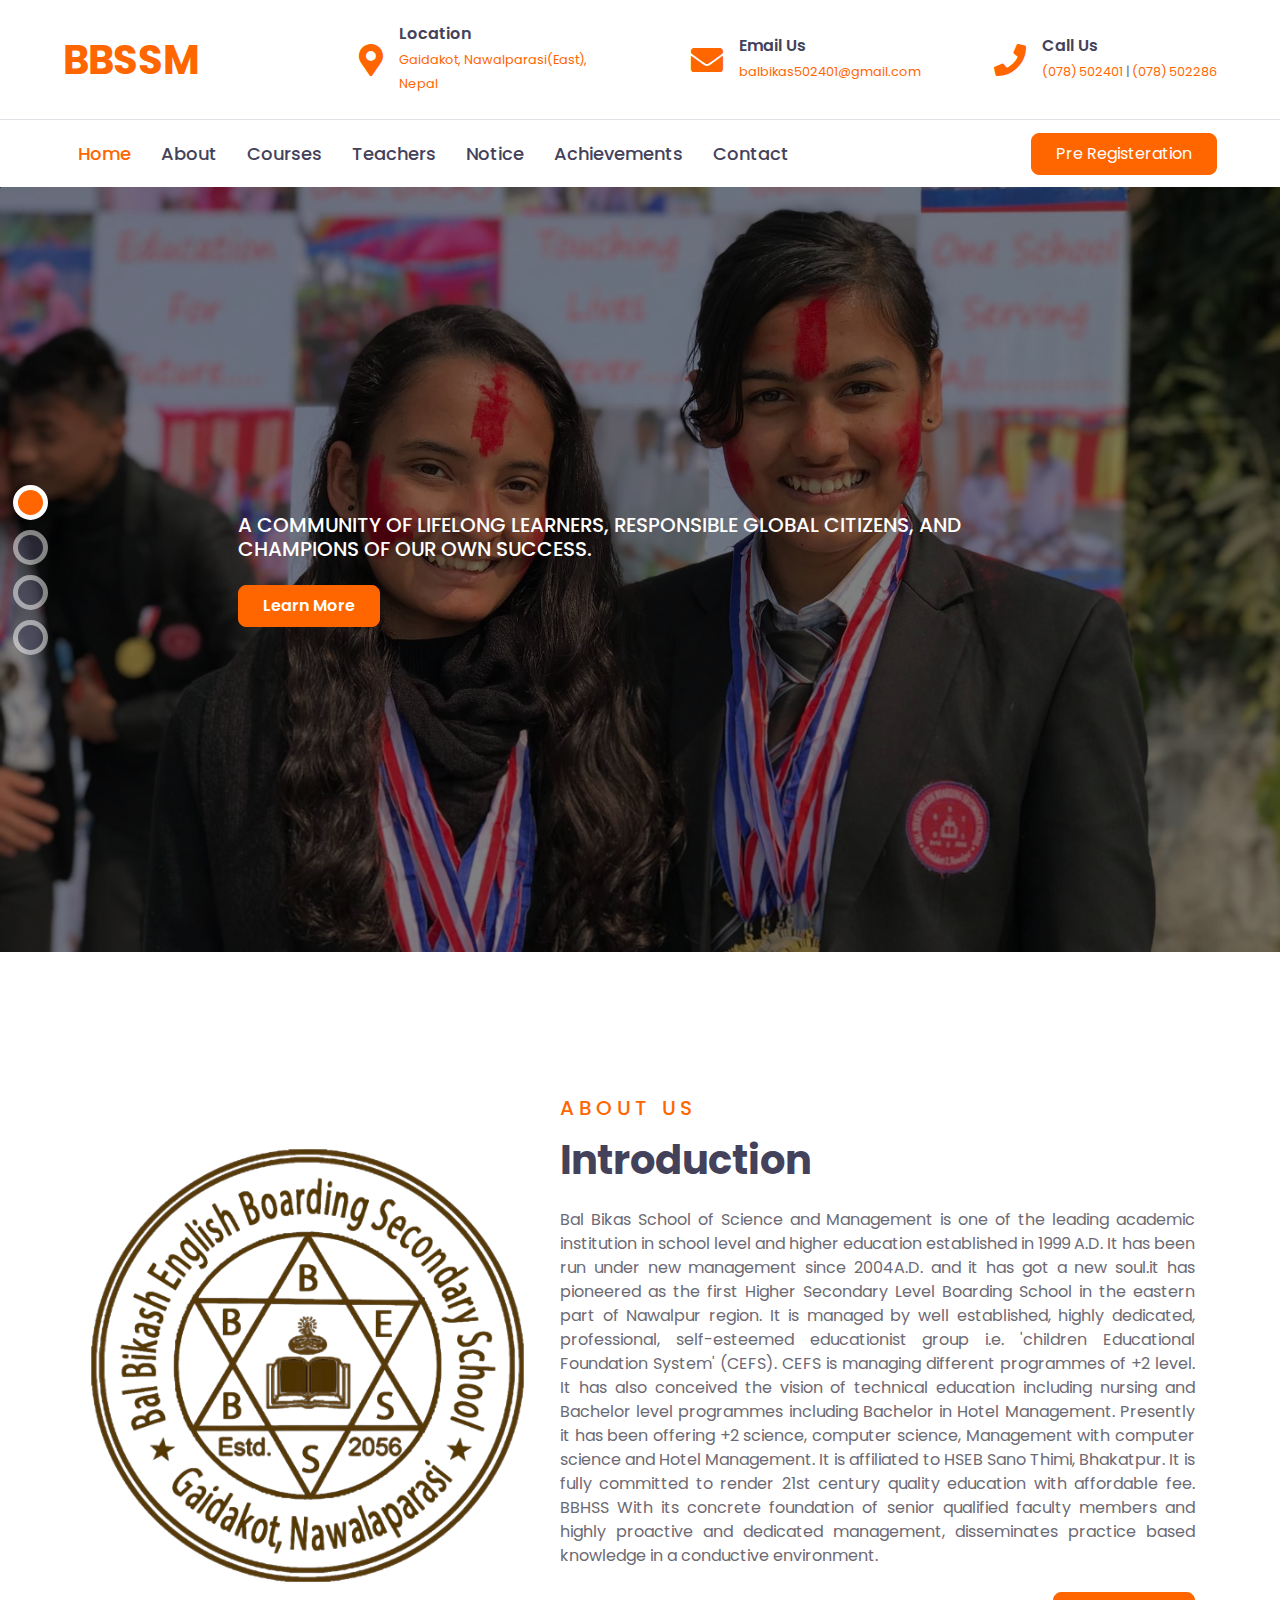
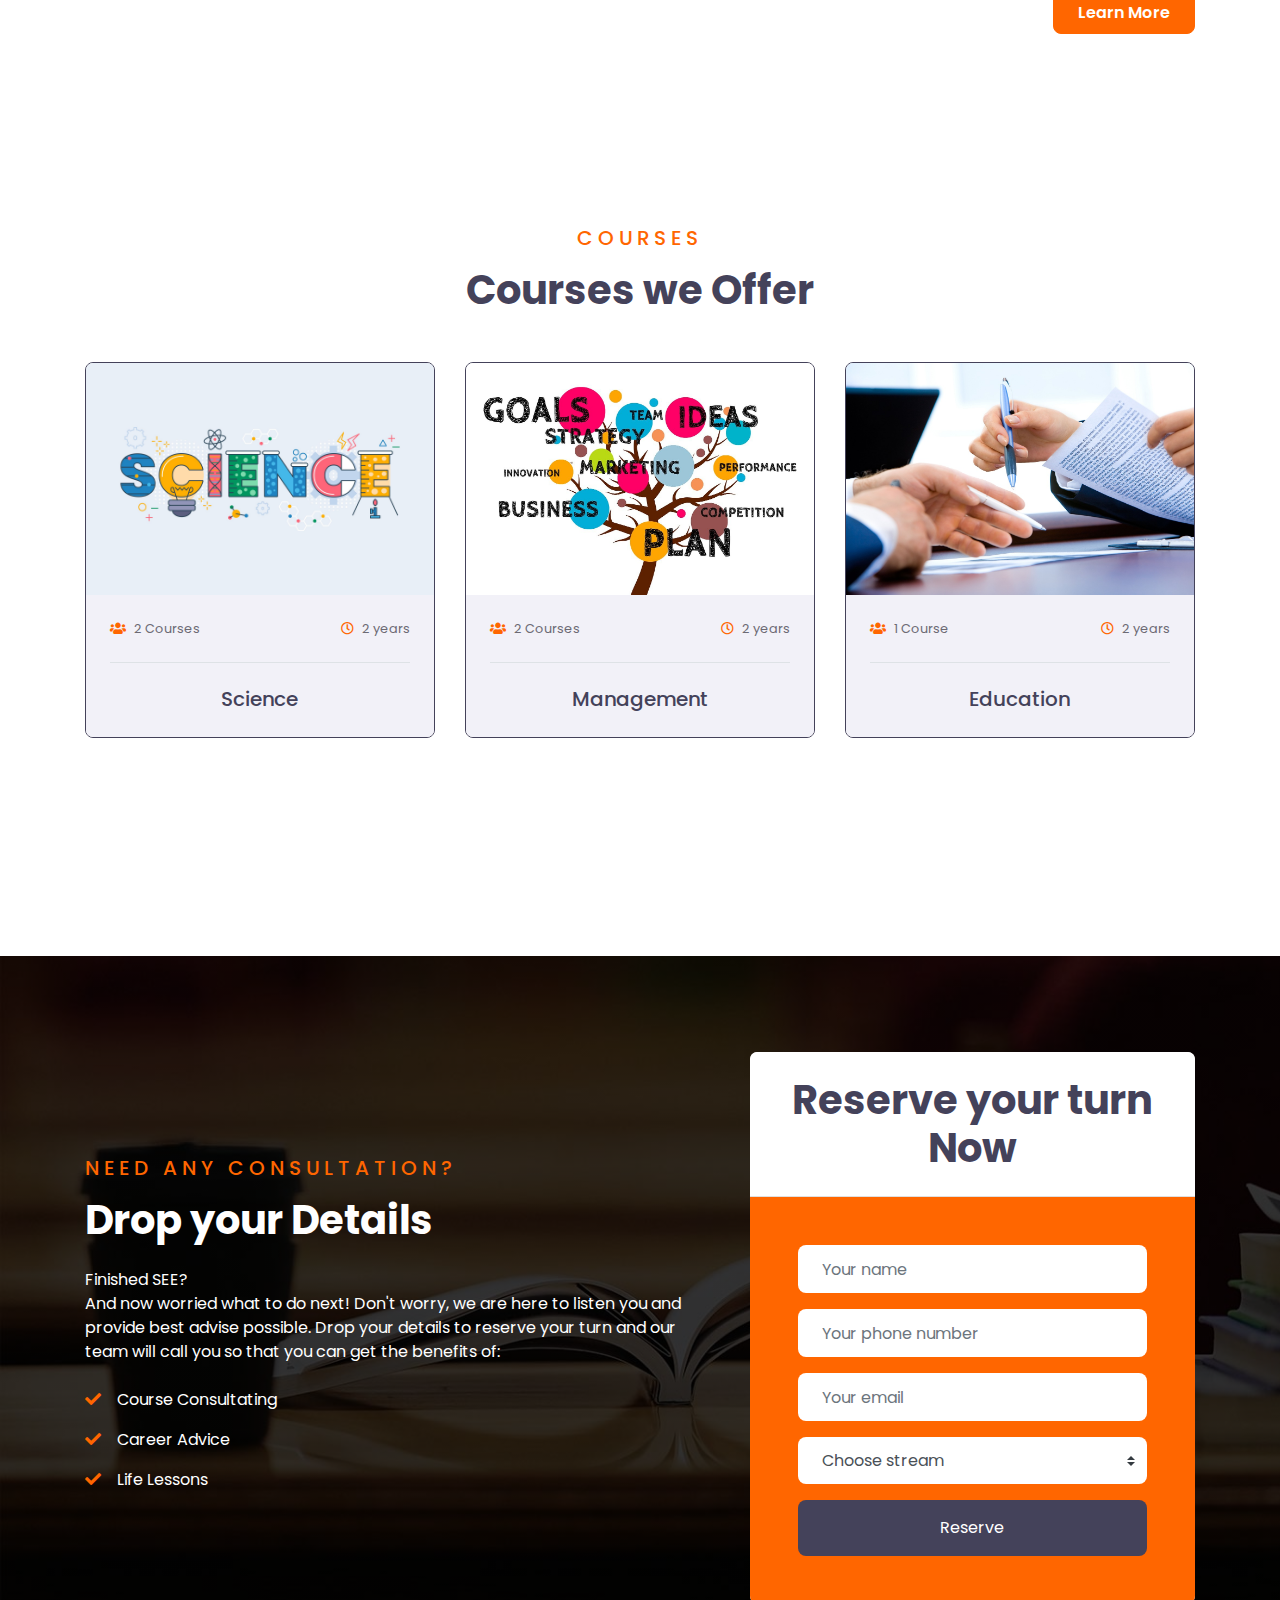
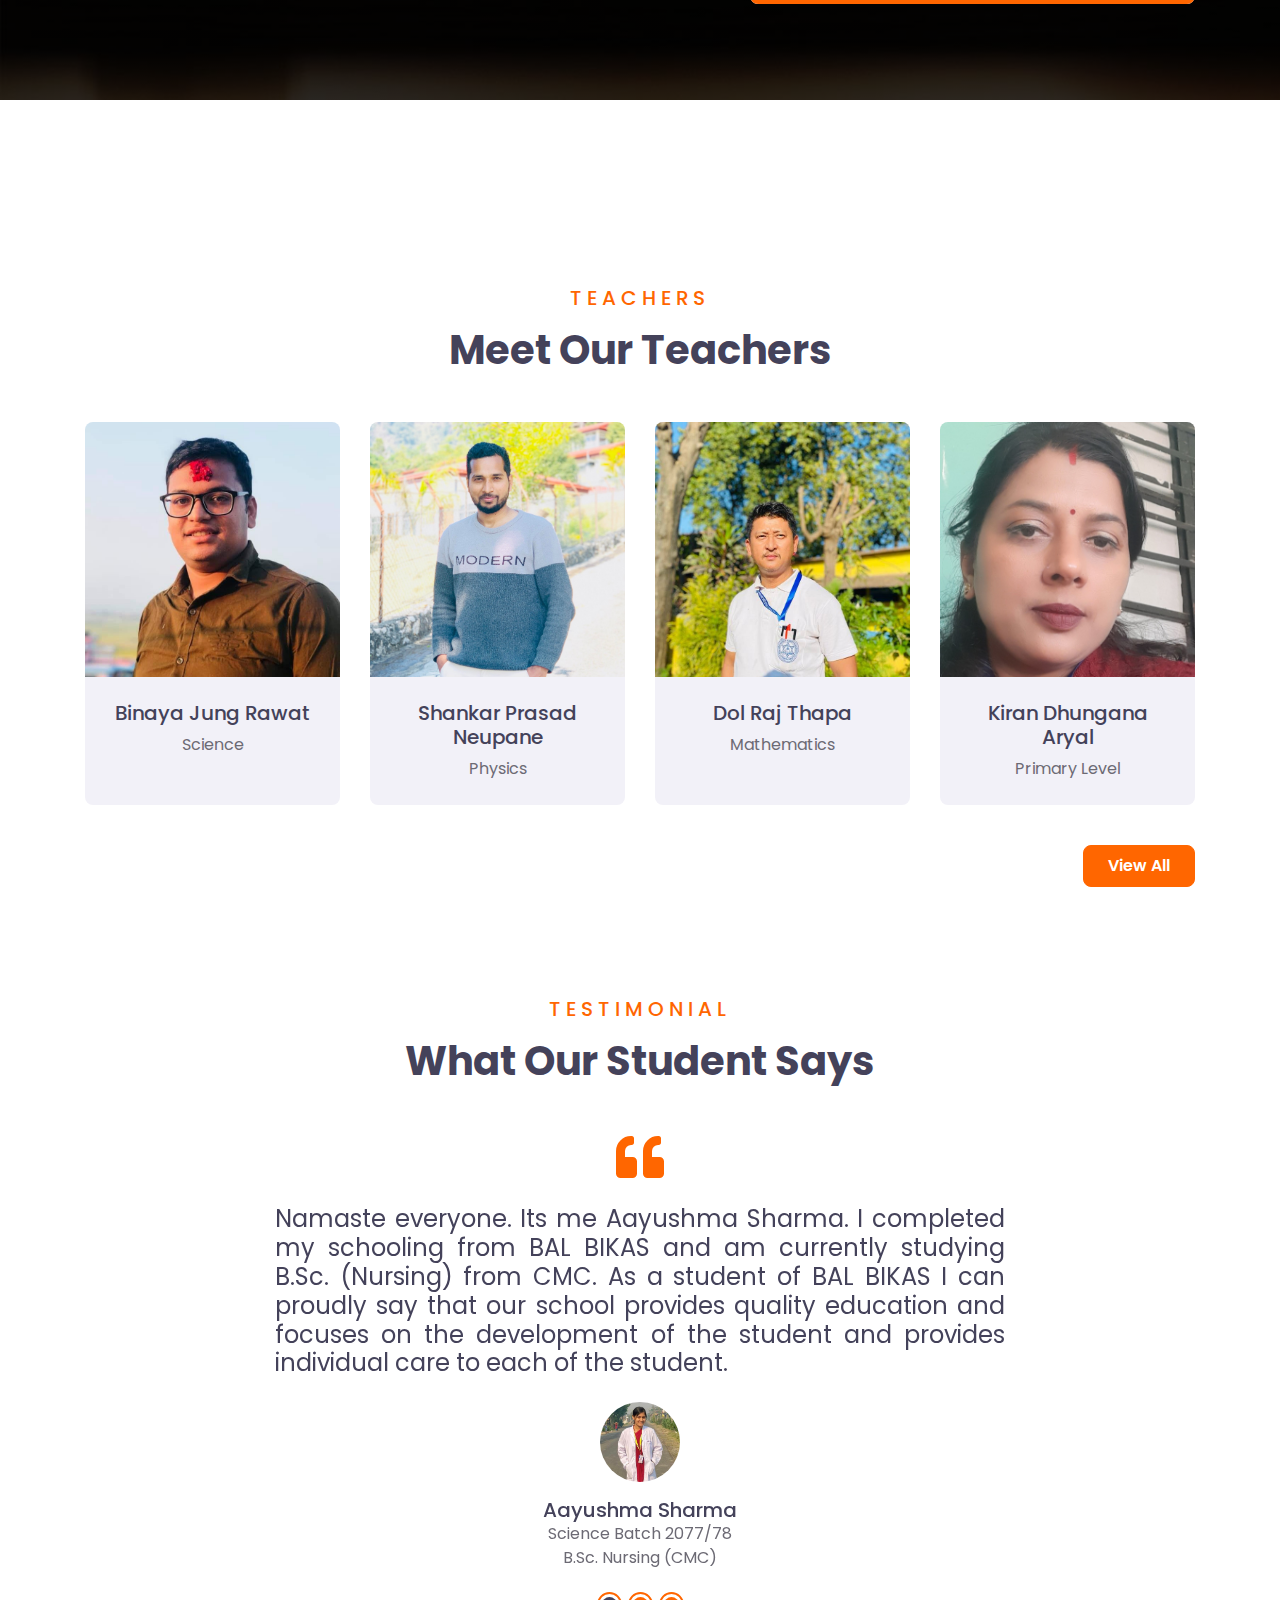
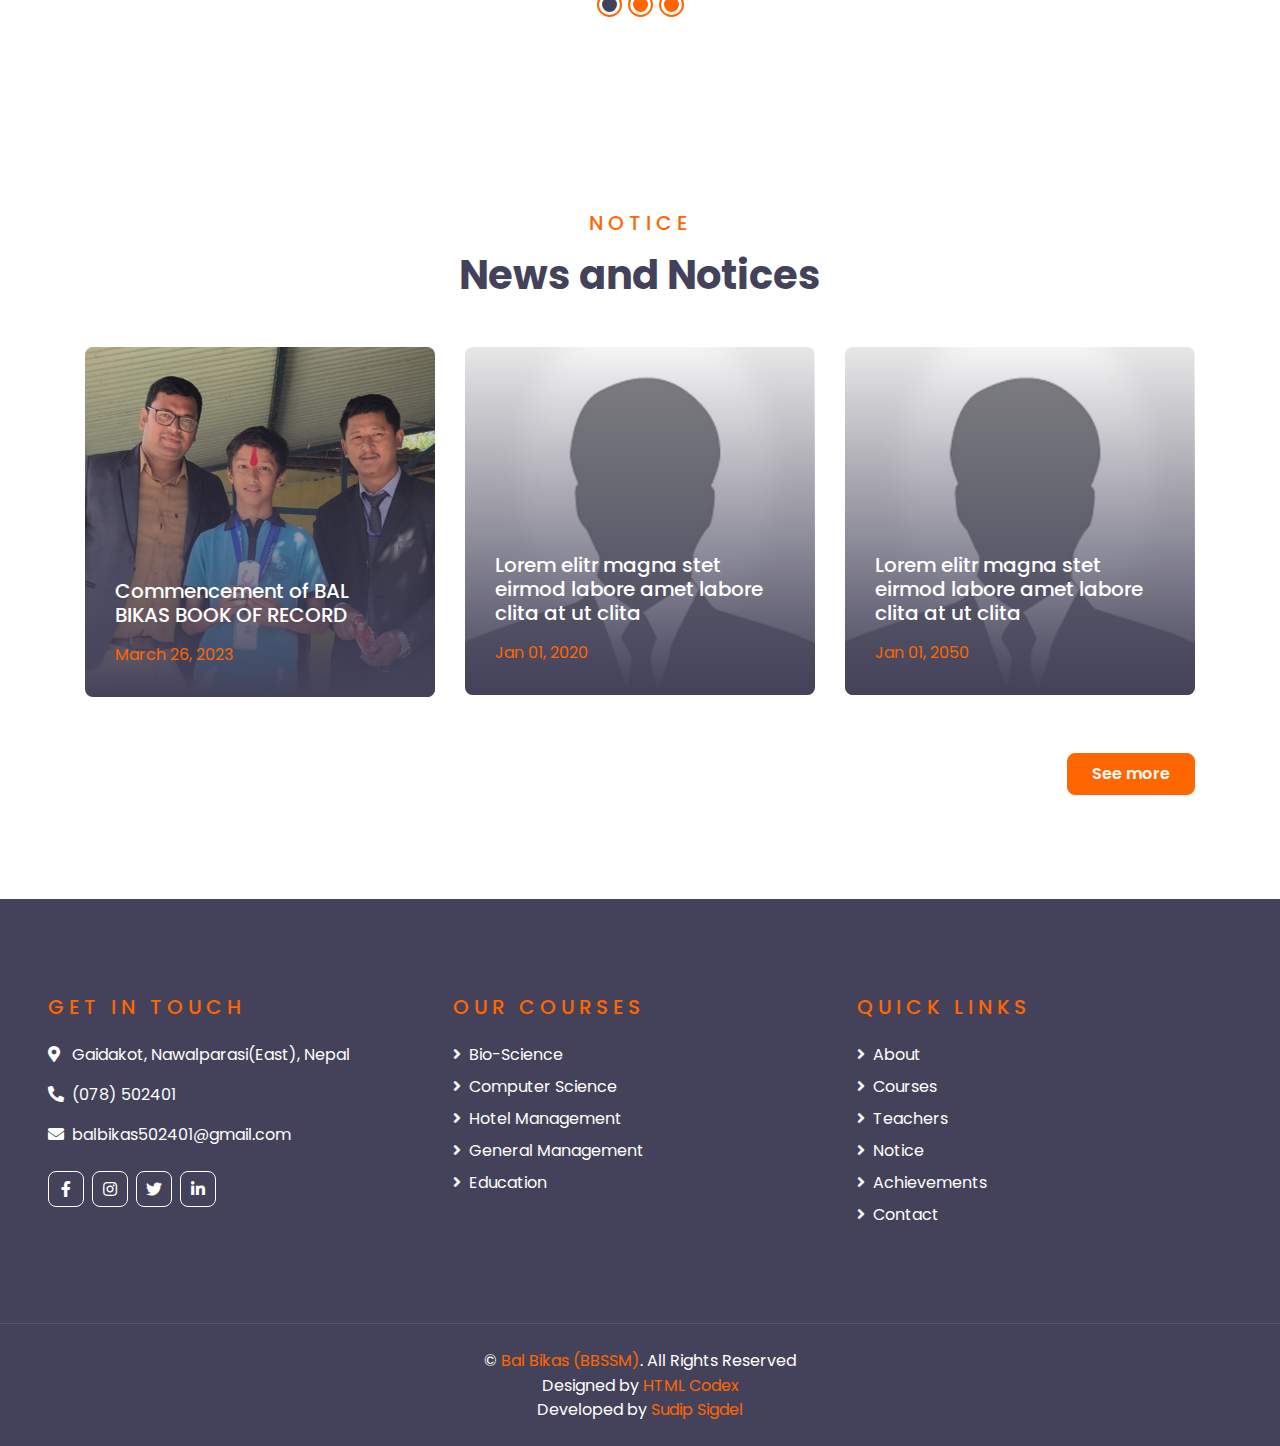
==== commit 094c8bdc: "Updated" ====
--- a/index.html
+++ b/index.html
@@ -4,22 +4,28 @@
     <meta charset="utf-8" />
     <title>Bal Bikas School of Science and Management</title>
     <meta content="width=device-width, initial-scale=1.0" name="viewport" />
+
+    <!-- Primary Meta Tags -->
+    <meta name="title" content="Bal Bikas School of Science and Management " />
     <meta
       name="description"
       content="Bal Bikas Secondary School is a leading academic institution in school level and higher education established in 1999 A.D. Managed by the 'Children Educational Foundation System' (CEFS), it offers +2 science, computer science, management with computer science, and hotel management programs. Join us for 21st-century quality education at an affordable fee."
     />
-    <meta
-      name="keywords"
-      content="Bal Bikas Secondary School, academic institution, school level education, higher education, +2 science, computer science, management with computer science, hotel management, Nawalpur region, CEFS, quality education, affordable fee"
-    />
-
-    <!-- Open Graph tags -->
+
+    <!-- Open Graph / Facebook -->
+    <meta property="og:type" content="website" />
     <meta
       property="og:title"
-      content="BBSSM - Bal Bikas School of Science and Management"
+      content="Bal Bikas School of Science and Management "
     />
-    <meta property="og:image" content="img/logo-bg.png" />
-    <meta property="og:type" content="website" />
+    <meta
+      property="og:description"
+      content="Bal Bikas Secondary School is a leading academic institution in school level and higher education established in 1999 A.D. Managed by the 'Children Educational Foundation System' (CEFS), it offers +2 science, computer science, management with computer science, and hotel management programs. Join us for 21st-century quality education at an affordable fee."
+    />
+    <meta
+      property="og:image"
+      content="https://sudipsigdel.github.io/bbssm/img/banner.png"
+    />
 
     <!-- Favicon for desktop browsers (ICO format) -->
     <link rel="icon" type="image/x-icon" href="img/favicon_io/favicon.ico" />
@@ -38,8 +44,6 @@
       sizes="192x192"
       href="img/favicon_io/android-chrome-192x192.png"
     />
-
-    <link rel="manifest" href="img/site.webmanifest" />
 
     <!-- Google Web Fonts -->
     <link rel="preconnect" href="https://fonts.gstatic.com" />
@@ -684,7 +688,7 @@
                   Lorem elitr magna stet eirmod labore amet labore clita at ut
                   clita
                 </h5>
-                <p class="text-primary m-0">Jan 01, 2050</p>
+                <p class="text-primary m-0">Jan 01, 2020</p>
               </a>
             </div>
           </div>
